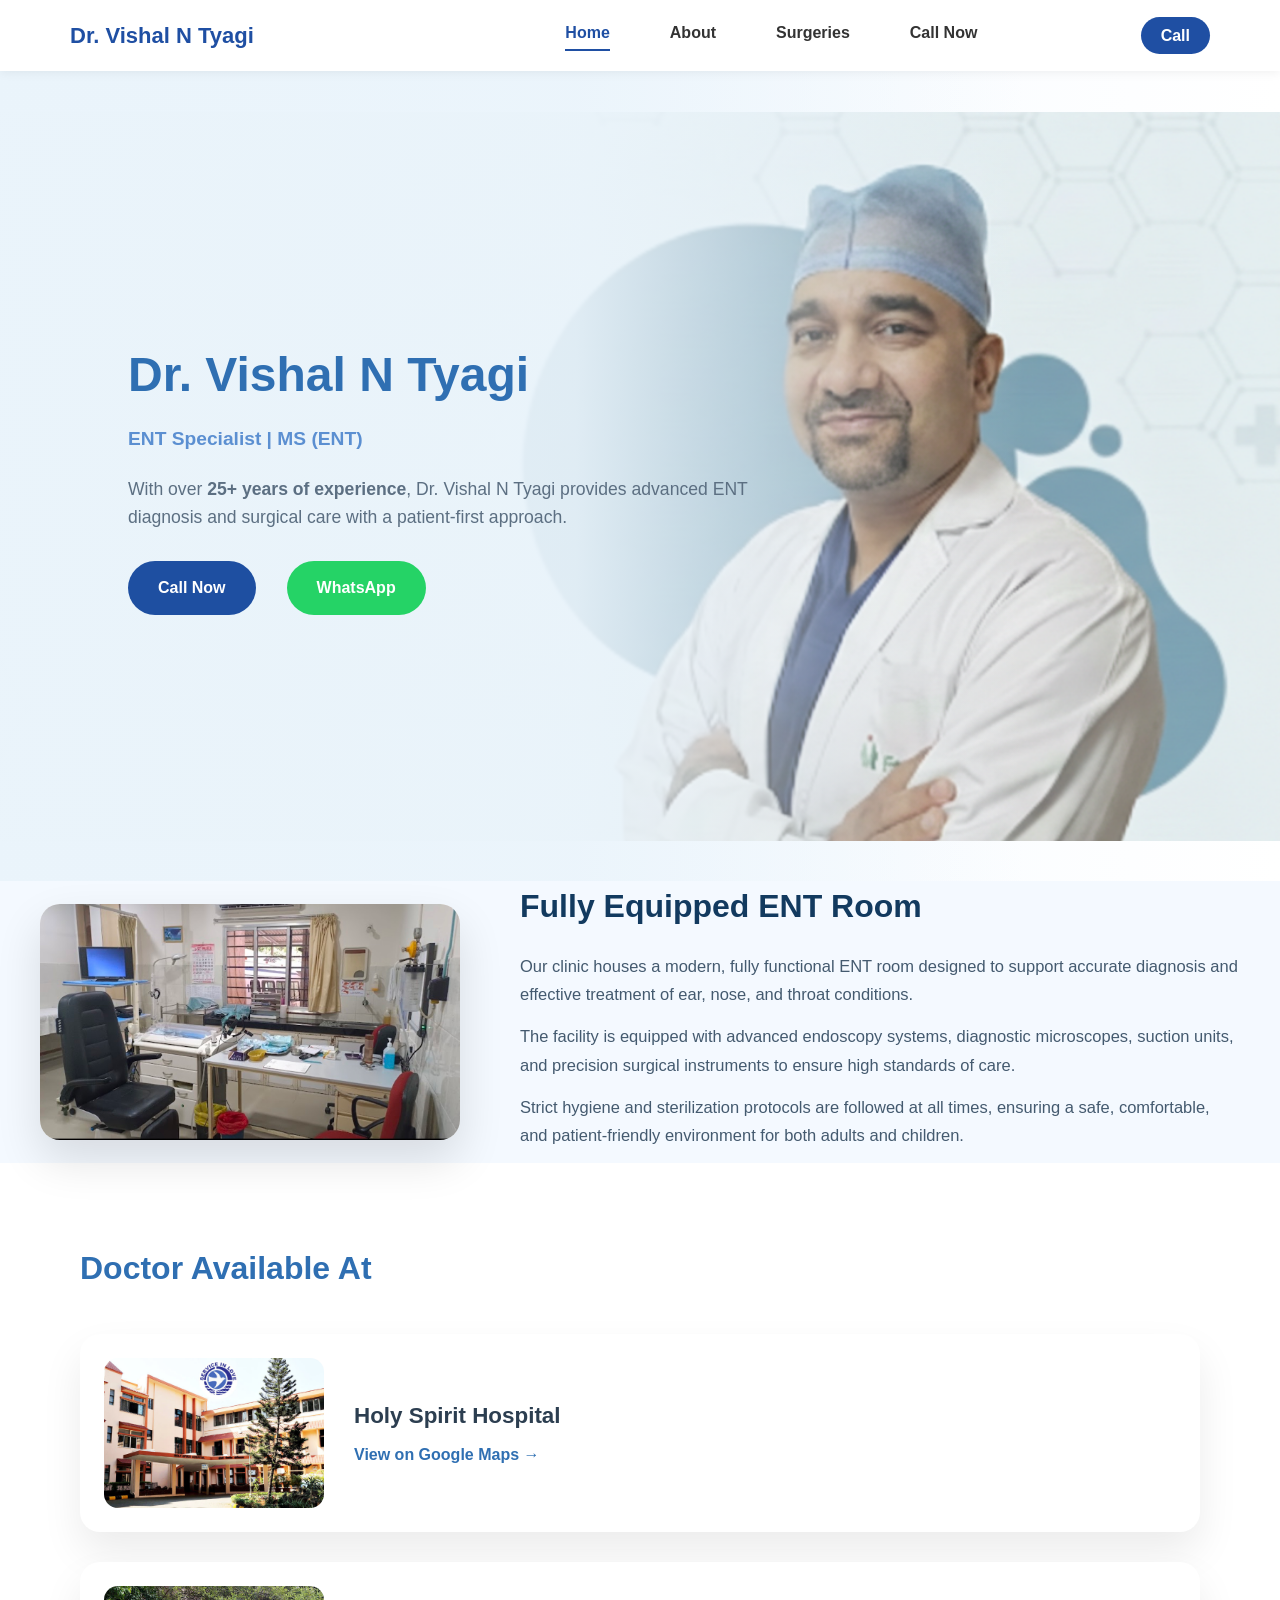
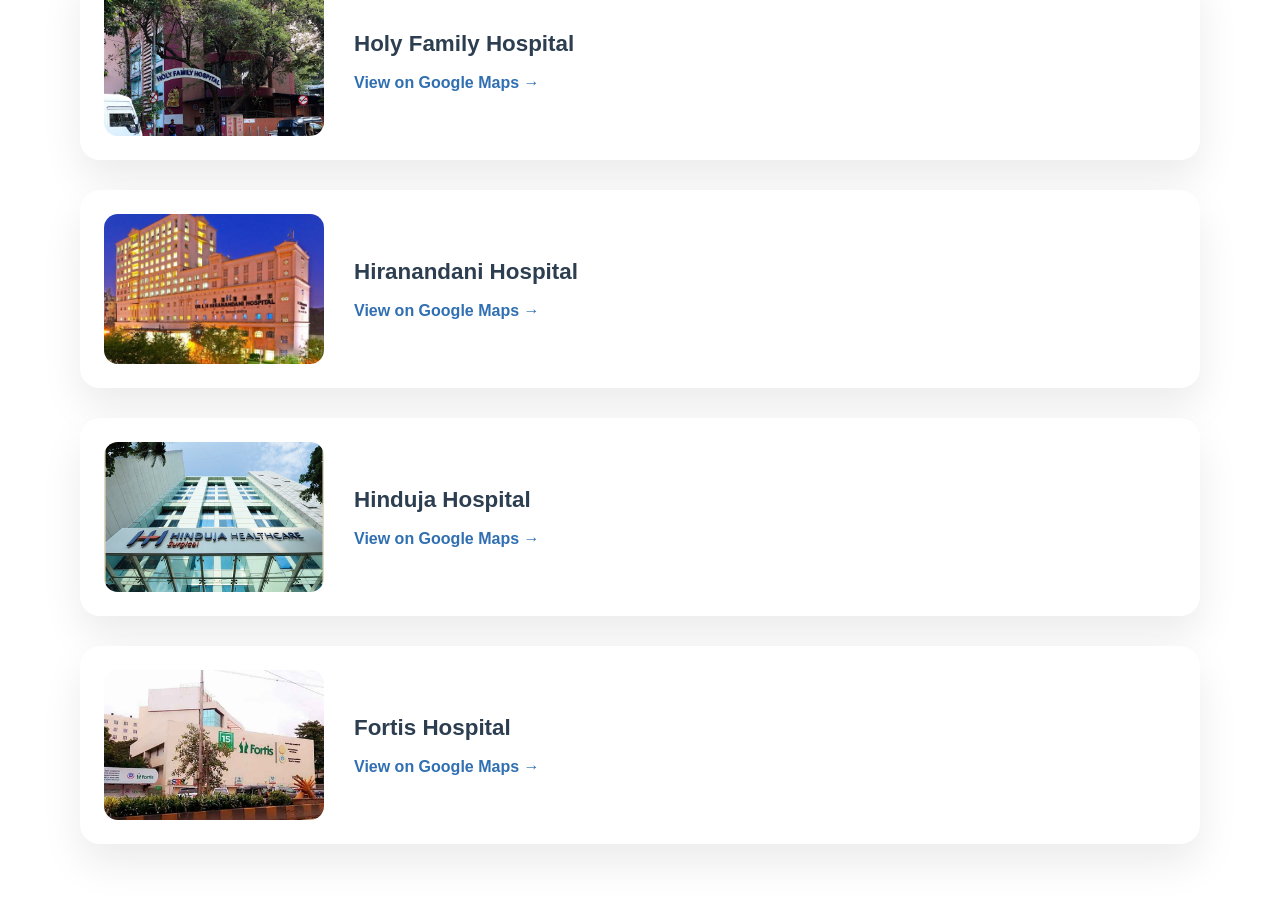
==== index.html @ 81ccf5f8 "Update index.html" ====
<!DOCTYPE html>
<html lang="en">
<head>
  <meta charset="UTF-8">
  <title>Dr. Vishal N Tyagi | ENT Specialist</title>
  <link rel="stylesheet" href="style.css">
</head>
<body>
<header class="main-header">
  <div class="header-container">
    <div class="logo">
      <a href="index.html">Dr. Vishal N Tyagi</a>
    </div>

    <div class="menu-toggle" id="mobile-menu">
      <span class="bar"></span>
      <span class="bar"></span>
      <span class="bar"></span>
    </div>

    <nav class="nav-links">
      <a href="index.html" class="active">Home</a>
      <a href="about.html">About</a>
      <a href="surgeries.html">Surgeries</a>
      <a href="tel:+91XXXXXXXXXX" class="nav-cta-mobile">Call Now</a>
    </nav>

    <div class="header-action">
      <a href="tel:+91XXXXXXXXXX" class="call-btn">Call</a>
    </div>
  </div>
</header>

<!-- HERO SECTION -->
<section class="hero">
  <div class="hero-content">
    <h1>Dr. Vishal N Tyagi</h1>
    <h3>ENT Specialist | MS (ENT)</h3>

    <p>
      With over <strong>25+ years of experience</strong>, Dr. Vishal N Tyagi
      provides advanced ENT diagnosis and surgical care with a
      patient-first approach.
    </p>

    <div class="hero-buttons">
     <a href="tel:+91XXXXXXXXXX" class="btn btn-call">Call Now</a>
      <a href="https://wa.me/91XXXXXXXXXX" target="_blank" class="btn btn-whatsapp">
    WhatsApp
    </a>
    </div>

  </div>
</section>

<!-- ENT ROOM SECTION -->
<section class="ent-room-section">
  <div class="ent-room-wrapper">

    <!-- ENT Room Image Card -->
    <div class="ent-room-card">
      <img src="ent-room.png" alt="Fully Equipped ENT Room">
    </div>

    <!-- ENT Room Text -->
    <div class="ent-room-text">
      <h2>Fully Equipped ENT Room</h2>

      <p>
        Our clinic houses a modern, fully functional ENT room designed to support
        accurate diagnosis and effective treatment of ear, nose, and throat conditions.
      </p>

      <p>
        The facility is equipped with advanced endoscopy systems, diagnostic microscopes,
        suction units, and precision surgical instruments to ensure high standards of care.
      </p>

      <p>
        Strict hygiene and sterilization protocols are followed at all times, ensuring a
        safe, comfortable, and patient-friendly environment for both adults and children.
      </p>
    </div>

  </div>
</section>


<!-- HOSPITAL AVAILABILITY -->
<section class="hospital-availability">
  <h2>Doctor Available At</h2>

  <div class="hospital-list">

    <div class="hospital-item">
      <img src="holy-spirit.jpg">
      <div class="hospital-info">
        <h3>Holy Spirit Hospital</h3>
        <a href="https://share.google/3BnDysarCEHOXPaNg" target="_blank">
          View on Google Maps →
        </a>
      </div>
    </div>

    <div class="hospital-item">
      <img src="holy-family.jpg">
      <div class="hospital-info">
        <h3>Holy Family Hospital</h3>
        <a href="https://share.google/TlrdT2Rrsx8s6FlQa" target="_blank">
          View on Google Maps →
        </a>
      </div>
    </div>

    <div class="hospital-item">
      <img src="hiranandani.jpg">
      <div class="hospital-info">
        <h3>Hiranandani Hospital</h3>
        <a href="https://share.google/WzdzlI8L7goKpYzMs" target="_blank">
          View on Google Maps →
        </a>
      </div>
    </div>

    <div class="hospital-item">
      <img src="hinduja.jpg">
      <div class="hospital-info">
        <h3>Hinduja Hospital</h3>
        <a href="https://share.google/BkisdpIWoskp3dHzn" target="_blank">
          View on Google Maps →
        </a>
      </div>
    </div>

    <div class="hospital-item">
      <img src="fortis.jpg">
      <div class="hospital-info">
        <h3>Fortis Hospital</h3>
        <a href="https://share.google/iGoOItB5g6EisHEmK" target="_blank">
          View on Google Maps →
        </a>
      </div>
    </div>

  </div>
</section>

<script src="script.js"></script>
</body>
</html>
---- style.css ----
/* ===============================
   ROOT COLOR PALETTE (MEDICAL)
================================ */
:root {
  --blue-primary: #2f6fb2;
  --blue-soft: #eaf4fb;
  --blue-light: #cfe9f7;
  --green-action: #25d366;
  --text-dark: #1f2f3a;
  --text-muted: #5c6f82;
  --card-bg: #ffffff;
  --shadow-soft: 0 20px 40px rgba(0, 0, 0, 0.08);
}

/* ===============================
   GLOBAL STYLES
================================ */
* {
  margin: 0;
  padding: 0;
  box-sizing: border-box;
  font-family: "Segoe UI", system-ui, -apple-system, BlinkMacSystemFont;
}

body {
  background: #f7fbff;
  color: var(--text-dark);
  line-height: 1.6;
}

/* ===============================
   HERO SECTION
================================ */
.hero {
  position: relative;
  min-height: 90vh;
  display: flex;
  align-items: center;
  padding: 80px;
  overflow: hidden;
}

/* LEFT-SIDE GRADIENT ONLY */
.hero::before {
  content: "";
  position: absolute;
  inset: 0;
  background: linear-gradient(
    to right,
    rgba(234, 244, 251, 0.98) 0%,
    rgba(234, 244, 251, 0.9) 45%,
    rgba(234, 244, 251, 0.4) 65%,
    rgba(234, 244, 251, 0) 80%
  );
  z-index: 1;
}

/* DOCTOR IMAGE – SHARP & CLEAR */
.hero::after {
  content: "";
  position: absolute;
  inset: 0;
  background: url("home-bg.png") no-repeat right center;
  background-size: auto 90%;
  z-index: 0;
}

/* HERO CONTENT */
.hero-content {
  position: relative;
  z-index: 2;
  max-width: 650px;
}

.hero-content h1 {
  font-size: 3rem;
  color: var(--blue-primary);
  margin-bottom: 10px;
}

.hero-content h3 {
  font-size: 1.2rem;
  font-weight: 600;
  color: #5b8fd1;
  margin-bottom: 20px;
}

.hero-content p {
  font-size: 1.1rem;
  color: var(--text-muted);
  margin-bottom: 30px;
}

/* HERO BUTTONS */
.hero-buttons {
  display: flex;
  gap: 16px;
}

.btn {
  padding: 14px 28px;
  border-radius: 30px;
  font-weight: 600;
  text-decoration: none;
  transition: all 0.3s ease;
}

.btn.call {
  background: var(--blue-primary);
  color: white;
}

.btn.call:hover {
  background: #245a94;
}

.btn.whatsapp {
  background: var(--green-action);
  color: white;
}

.btn.whatsapp:hover {
  background: #1ebc5c;
}

/* ===============================
   ENT ROOM SECTION
================================ */
.ent-room {
  background: #f5f9fc;
  padding: 80px;
}

.ent-room-wrapper {
  display: flex;
  align-items: center;
  gap: 60px;
  max-width: 1200px;
  margin: auto;
}

.ent-room img {
  width: 420px;
  height: 420px;
  object-fit: cover;
  border-radius: 20px;
  box-shadow: var(--shadow-soft);
}

.ent-room-content h2 {
  font-size: 2rem;
  color: var(--blue-primary);
  margin-bottom: 16px;
}

.ent-room-content p {
  font-size: 1.05rem;
  color: var(--text-muted);
}

/* ===============================
   HOSPITAL AVAILABILITY
================================ */
.hospital-availability {
  padding: 80px;
  background: #ffffff;
}

.hospital-availability h2 {
  font-size: 2rem;
  margin-bottom: 40px;
  color: var(--blue-primary);
}

/* HOSPITAL LIST */
.hospital-list {
  display: flex;
  flex-direction: column;
  gap: 30px;
}

/* HOSPITAL ITEM */
.hospital-item {
  display: flex;
  align-items: center;
  gap: 30px;
  background: var(--card-bg);
  padding: 24px;
  border-radius: 20px;
  box-shadow: var(--shadow-soft);
}

.hospital-item img {
  width: 220px;
  height: 150px;
  object-fit: cover;
  border-radius: 14px;
}

.hospital-info h3 {
  font-size: 1.4rem;
  margin-bottom: 8px;
}

.hospital-info p {
  color: var(--text-muted);
  margin-bottom: 10px;
}

.hospital-info a {
  color: var(--blue-primary);
  font-weight: 600;
  text-decoration: none;
}

.hospital-info a:hover {
  text-decoration: underline;
}

/* ===============================
   RESPONSIVE
================================ */
@media (max-width: 1024px) {
  .hero {
    padding: 60px;
  }

  .hero::after {
    background-size: auto 80%;
  }

  .ent-room-wrapper {
    flex-direction: column;
    text-align: center;
  }
}

@media (max-width: 768px) 
{
  .hero {
    min-height: auto;
    padding: 60px 30px;
  }

  .hero::after {
    opacity: 0.25;
    background-position: center;
  }

  .hero-content h1 {
    font-size: 2.2rem;
  }

  .hospital-item {
    flex-direction: column;
    text-align: center;
  }

  .hospital-item img {
    width: 100%;
    height: 200px;
  }
}
font-weight: 600;
/* ===============================
   ENT ROOM SECTION
================================ */
.ent-room-section {
  padding: 80px 8%;
  background: #f8fbff;
}

.ent-room-wrapper {
  display: flex;
  align-items: center;
  gap: 60px;
  max-width: 1200px;
  margin: auto;
}

/* Image Card */
.ent-room-card {
  background: #ffffff;
  border-radius: 20px;
  box-shadow: 0 20px 45px rgba(0, 0, 0, 0.12);
  overflow: hidden;
  width: 420px;
  flex-shrink: 0;
}

.ent-room-card img {
  width: 100%;
  height: auto;
  display: block;
}

/* Text */
.ent-room-text h2 {
  font-size: 32px;
  color: #123a5f;
  margin-bottom: 20px;
}

.ent-room-text p {
  font-size: 16.5px;
  line-height: 1.7;
  color: #445a6f;
  margin-bottom: 14px;
}

/* Mobile */
@media (max-width: 900px) {
  .ent-room-wrapper {
    flex-direction: column;
  }

  .ent-room-card {
    width: 100%;
    max-width: 480px;
  }
}



.btn-call {
  padding: 12px 26px;
  background: #2f6db5;
  color: #fff;
  text-decoration: none;
  border-radius: 30px;
  font-weight: 600;
  transition: background 0.3s ease;
}

.btn-call:hover {
  background: #245a96;
}

.btn-whatsapp {
  padding: 12px 28px;
  background: #25d366;
  color: #fff;
  text-decoration: none;
  border-radius: 30px;
  font-weight: 600;
  transition: background 0.3s ease;
}

.btn-whatsapp:hover {
  background: #1ebe5d;
}

/* Responsive */
@media (max-width: 900px) {
  .ent-room-container {
    flex-direction: column;
    text-align: center;
  }

  .ent-room-image img {
    max-width: 100%;
  }

  .ent-room-buttons {
    justify-content: center;
  }
}
.navbar {
  position: sticky;
  top: 0;
  z-index: 1000;
  background: #ffffff;
  box-shadow: 0 2px 10px rgba(0,0,0,0.05);
}

.nav-container {
  max-width: 1200px;
  margin: auto;
  padding: 14px 20px;
  display: flex;
  align-items: center;
  justify-content: space-between;
}

.logo {
  font-size: 20px;
  font-weight: 700;
  color: #1e4fa1;
}

.nav-links a {
  margin: 0 14px;
  text-decoration: none;
  color: #333;
  font-weight: 500;
}

.nav-links a.active,
.nav-links a:hover {
  color: #1e4fa1;
}

.nav-cta {
  background: #1e4fa1;
  color: #fff;
  padding: 10px 18px;
  border-radius: 30px;
  text-decoration: none;
  font-weight: 600;
}
.page-header {
  background: linear-gradient(135deg, #e8f1ff, #f6fbff);
  padding: 60px 20px;
  text-align: center;
}

.page-header h1 {
  color: #1e4fa1;
  font-size: 36px;
}

.about-section {
  display: flex;
  align-items: center;
  gap: 32px;          /* ⬅ reduce from 60px or more */
  padding: 80px 10%;
}
.about-image img {
  width: 360px;
  max-width: 100%;
  border-radius: 20px;
}



.about-grid {
  max-width: 1200px;
  margin: auto;
  display: grid;
  grid-template-columns: 1fr 1.2fr;
  gap: 40px;
  align-items: center;
}



.about-content h2 {
  color: #1e4fa1;
  margin-bottom: 15px;
}

.about-content ul {
  margin-top: 15px;
  padding-left: 20px;
}




* {
  margin: 0;
  padding: 0;
  box-sizing: border-box;
  font-family: "Segoe UI", sans-serif;
}

body {
  background: #f4f9ff;
  color: #2c3e50;
}

/* ===== NAVBAR ===== */
header {
  background: #ffffff;
  box-shadow: 0 2px 10px rgba(0,0,0,0.06);
  position: sticky;
  top: 0;
  z-index: 100;
}

.navbar {
  max-width: 1200px;
  margin: auto;
  padding: 15px 20px;
  display: flex;
  justify-content: space-between;
  align-items: center;
}

.navbar h2 {
  color: #1e4fa1;
}

.nav-links a {
  margin: 0 15px;
  text-decoration: none;
  color: #1e4fa1;
  font-weight: 600;
}

.nav-links a.active {
  border-bottom: 3px solid #1e4fa1;
}

.call-btn {
  background: #1e4fa1;
  color: white;
  padding: 10px 20px;
  border-radius: 30px;
  text-decoration: none;
  font-weight: 600;
}

/* ===== HERO ===== */
.hero {
  display: flex;
  align-items: center;
  justify-content: space-between;
  padding: 80px 10%;
  background: linear-gradient(to right, #eef6ff, #ffffff);
}

.hero-text {
  max-width: 600px;
}

.hero-text h1 {
  font-size: 48px;
  color: #1e4fa1;
}

.hero-text h3 {
  margin: 15px 0;
  color: #5d8bd8;
}

.hero-text p {
  margin: 20px 0;
  line-height: 1.7;
}

.hero-buttons a {
  display: inline-block;
  margin-right: 15px;
  padding: 14px 30px;
  border-radius: 30px;
  text-decoration: none;
  font-weight: 600;
}

.btn-call {
  background: #1e4fa1;
  color: white;
}

.btn-whatsapp {
  background: #25d366;
  color: white;
}

.hero-image img {
  max-width: 420px;
}

/* ===== SECTIONS ===== */
.section {
  max-width: 1200px;
  margin: auto;
  padding: 80px 20px;
}

.section h2 {
  font-size: 36px;
  margin-bottom: 25px;
  color: #1e4fa1;
}

.section h3 {
  margin-top: 25px;
  color: #355fa8;
}

.section p {
  max-width: 900px;
  line-height: 1.8;
  margin-top: 10px;
}
.navbar {
  display: flex;
  align-items: center;
  justify-content: space-between;
  padding: 16px 40px;
  background: #ffffff;
  box-shadow: 0 2px 10px rgba(0,0,0,0.05);
  position: sticky;
  top: 0;
  z-index: 100;
}

/* Left */
.nav-left {
  font-size: 20px;
  font-weight: 700;
  color: #1f4fa3;
}

/* Center */
.nav-center {
  display: flex;
  gap: 30px;
}

.nav-center a {
  text-decoration: none;
  font-size: 16px;
  color: #333;
  font-weight: 500;
}

.nav-center a:hover,
.nav-center a.active {
  color: #1f4fa3;
  border-bottom: 2px solid #1f4fa3;
  padding-bottom: 4px;
}

/* Right */
.call-btn {
  background: #1f4fa3;
  color: #fff;
  padding: 10px 22px;
  border-radius: 25px;
  text-decoration: none;
  font-weight: 600;
}

.call-btn:hover {
  background: #163c7a;
}
.main-header {
  background: #ffffff;
  box-shadow: 0 2px 10px rgba(0,0,0,0.06);
  position: sticky;
  top: 0;
  z-index: 1000;
}

.header-container {
  max-width: 1200px;
  margin: auto;
  padding: 18px 30px;
  display: flex;
  align-items: center;
  justify-content: space-between;
}

.logo a {
  font-size: 22px;
  font-weight: 700;
  color: #1f4fa3;
  text-decoration: none;
}

.nav-links {
  display: flex;
  gap: 30px;
}

.nav-links a {
  text-decoration: none;
  font-size: 16px;
  color: #333;
  padding-bottom: 4px;
}

.nav-links a.active {
  color: #1f4fa3;
  border-bottom: 2px solid #1f4fa3;
  font-weight: 600;
}

.header-action .call-btn {
  background: #1f4fa3;
  color: #fff;
  padding: 10px 20px;
  border-radius: 25px;
  text-decoration: none;
  font-weight: 600;
}
.page-hero {
  background: #eef5ff;
  padding: 60px 20px;
  text-align: center;
}

.page-hero h1 {
  color: #1f4fa3;
  font-size: 36px;
}

.surgery-section {
  padding: 60px 40px;
  max-width: 1200px;
  margin: auto;
}

.light-bg {
  background: #f7fbff;
}

.surgery-section h2 {
  color: #1f4fa3;
  margin-bottom: 30px;
}

.surgery-grid {
  display: grid;
  grid-template-columns: repeat(auto-fit, minmax(260px, 1fr));
  gap: 25px;
}

.surgery-card {
  background: #fff;
  border-radius: 14px;
  box-shadow: 0 10px 30px rgba(0,0,0,0.08);
  padding: 20px;
  text-align: center;
}

.surgery-card img {
  width: 100%;
  height: 180px;
  object-fit: cover;
  border-radius: 10px;
  margin-bottom: 15px;
}

.care-section {
  background: #eef5ff;
  padding: 60px 40px;
}

.care-grid {
  max-width: 900px;
  margin: auto;
  display: grid;
  grid-template-columns: repeat(auto-fit, minmax(280px, 1fr));
  gap: 30px;
}

.care-box {
  background: #fff;
  padding: 30px;
  border-radius: 14px;
  box-shadow: 0 8px 20px rgba(0,0,0,0.08);
}

.care-box h3 {
  color: #1f4fa3;
  margin-bottom: 15px;
}
.about-deep,
.about-block {
  max-width: 1200px;
  margin: auto;
  padding: 70px 10%;
}

.about-block h3 {
  color: #1f4fa3;
  margin-bottom: 20px;
}

.about-lead {
  font-size: 18px;
  color: #5c6f82;
  margin-bottom: 20px;
}

.two-column {
  display: grid;
  grid-template-columns: repeat(auto-fit, minmax(280px, 1fr));
  gap: 40px;
}

.expertise-grid {
  display: grid;
  grid-template-columns: repeat(auto-fit, minmax(260px, 1fr));
  gap: 30px;
}

.expertise-card {
  background: #fff;
  padding: 25px;
  border-radius: 16px;
  box-shadow: 0 10px 25px rgba(0,0,0,0.08);
}

.light-bg {
  background: #f7fbff;
}
/* ===== ABOUT PAGE HERO ===== */
.about-page-hero {
  padding: 100px 12%;
  background: linear-gradient(135deg, #eaf4fb, #f7fbff);
  text-align: center;
}

.about-page-hero h1 {
  font-size: 48px;
  color: #1f4fa3;
  margin-bottom: 15px;
}

.about-page-hero p {
  font-size: 20px;
  color: #5c6f82;
  max-width: 900px;
  margin: auto;
}

/* ===== ZIGZAG LAYOUT ===== */
.zigzag-section {
  display: flex;
  align-items: center;
  gap: 70px;
  padding: 100px 10%;
  background: #ffffff;
}

.zigzag-section.reverse {
  flex-direction: row-reverse;
  background: #f7fbff;
}

.zigzag-text {
  flex: 1;
}

.zigzag-text h2 {
  font-size: 34px;
  color: #1f4fa3;
  margin-bottom: 20px;
}

.zigzag-text p {
  font-size: 17px;
  line-height: 1.8;
  color: #445a6f;
  margin-bottom: 16px;
}

.zigzag-text ul {
  margin: 15px 0 15px 20px;
}

.zigzag-text li {
  margin-bottom: 8px;
  color: #2c3e50;
}

.zigzag-image {
  flex: 1;
}

.zigzag-image img {
  width: 100%;
  max-width: 480px;
  border-radius: 22px;
  box-shadow: 0 25px 50px rgba(0,0,0,0.15);
}

/* ===== RESPONSIVE ===== */
@media (max-width: 900px) {
  .zigzag-section,
  .zigzag-section.reverse {
    flex-direction: column;
    text-align: center;
  }

  .zigzag-text ul {
    text-align: left;
  }
}
/* ===== EXPANDABLE SURGERY CARDS ===== */

.expandable {
  position: relative;
}

.toggle-btn {
  margin-top: 10px;
  background: transparent;
  border: none;
  color: #1f4fa3;
  font-weight: 600;
  cursor: pointer;
}

.expand-content {
  display: none;
  margin-top: 20px;
  text-align: left;
  font-size: 15px;
  line-height: 1.7;
}

.expand-content h4 {
  color: #1f4fa3;
  margin-top: 18px;
}

.expand-content ul {
  padding-left: 18px;
  margin-top: 8px;
}

.expand-content ul li {
  margin-bottom: 6px;
}

.recovery {
  margin-top: 12px;
  font-weight: 600;
  color: #2c3e50;
}

/* Active state */
.expandable.active .expand-content {
  display: block;
}
.surgery-details {
  display: none;
  margin-top: 15px;
  text-align: left;
}

.surgery-card.active .surgery-details {
  display: block;
}

.toggle-btn {
  color: #1f4fa3;
  font-weight: 600;
  cursor: pointer;
}
.surgery-grid {
  align-items: start;
}
/* ===============================
   PRE & POST OP CARE – PREMIUM UI
================================ */

.care-master-section {
  padding: 90px 8%;
  background: linear-gradient(180deg, #f4f9ff, #ffffff);
}

/* HERO */
.care-hero {
  max-width: 900px;
  margin-bottom: 60px;
}

.care-hero h2 {
  font-size: 38px;
  color: #1f4fa3;
  margin-bottom: 14px;
}

.care-hero p {
  font-size: 17px;
  color: #556b85;
  line-height: 1.8;
}

/* BLOCK */
.care-block {
  margin-bottom: 80px;
}

.care-block h3 {
  font-size: 30px;
  color: #123a5f;
  margin-bottom: 35px;
  position: relative;
}

.care-block h3::after {
  content: "";
  width: 80px;
  height: 4px;
  background: #1f4fa3;
  display: block;
  margin-top: 10px;
  border-radius: 10px;
}

/* GRID */
.care-grid {
  display: grid;
  grid-template-columns: repeat(auto-fit, minmax(260px, 1fr));
  gap: 30px;
}

/* CARD */
.care-card {
  background: #ffffff;
  border-radius: 18px;
  padding: 28px 26px;
  box-shadow: 0 18px 40px rgba(0,0,0,0.08);
  transition: transform 0.3s ease, box-shadow 0.3s ease;
}

.care-card:hover {
  transform: translateY(-6px);
  box-shadow: 0 28px 55px rgba(0,0,0,0.12);
}

.care-card h4 {
  font-size: 20px;
  color: #1f4fa3;
  margin-bottom: 14px;
}

.care-card ul {
  padding-left: 18px;
}

.care-card li {
  font-size: 15.5px;
  color: #4b5f75;
  margin-bottom: 8px;
  line-height: 1.6;
}

/* HIGHLIGHT CARD */
.care-card.highlight {
  background: linear-gradient(135deg, #1f4fa3, #3f74d8);
  color: #ffffff;
}

.care-card.highlight h4,
.care-card.highlight li {
  color: #ffffff;
}

/* LIGHT BG SECTION */
.care-block.light-bg {
  background: #f0f6ff;
  padding: 60px;
  border-radius: 30px;
}

/* ALERT */
.care-alert {
  background: #fff3f3;
  border-left: 6px solid #d93025;
  padding: 35px 40px;
  border-radius: 20px;
}

.care-alert h3 {
  color: #d93025;
  margin-bottom: 15px;
}

.care-alert ul {
  padding-left: 20px;
}

.care-alert li {
  color: #5f2a2a;
  font-size: 16px;
  margin-bottom: 8px;
}

/* RESPONSIVE */
@media (max-width: 768px) {
  .care-hero h2 {
    font-size: 30px;
  }

  .care-block h3 {
    font-size: 24px;
  }

  .care-block.light-bg {
    padding: 40px 20px;
  }
}
/* FORCE HIGHLIGHT CARD TO WHITE */
.care-card.highlight {
  background: #ffffff !important;
  color: #4b5f75 !important;
}

.care-card.highlight h4,
.care-card.highlight li {
  color: #1f4fa3 !important;
}
/* ===============================
   SURGERY CARD – UNIFORM SIZE
================================ */

.surgery-grid {
  display: grid;
  grid-template-columns: repeat(auto-fit, minmax(260px, 1fr));
  gap: 28px;
  align-items: stretch; /* KEY */
}

.surgery-card {
  background: #ffffff;
  border-radius: 18px;
  box-shadow: 0 12px 30px rgba(0, 0, 0, 0.08);
  padding: 26px 22px;
  display: flex;                /* KEY */
  flex-direction: column;       /* KEY */
  justify-content: space-between; /* KEY */
  height: 100%;                 /* KEY */
  transition: transform 0.25s ease, box-shadow 0.25s ease;
}

.surgery-card:hover {
  transform: translateY(-6px);
  box-shadow: 0 20px 40px rgba(0, 0, 0, 0.12);
}

/* Image/Icon at top */
.surgery-card img {
  width: 100%;
  height: 160px;        /* FIXED HEIGHT */
  object-fit: cover;
  border-radius: 12px;
  margin-bottom: 16px;
}

/* Headings */
.surgery-card h3 {
  font-size: 18px;
  color: #1f4fa3;
  margin-bottom: 10px;
  min-height: 48px;     /* NORMALISE HEADING HEIGHT */
}

/* Description */
.surgery-card p {
  font-size: 15px;
  color: #5a6b80;
  line-height: 1.6;
  margin-bottom: 16px;
}

/* View Details Button */
.surgery-card .toggle-btn {
  margin-top: auto;    /* PUSH TO BOTTOM */
  text-align: center;
  color: #1f4fa3;
  font-weight: 600;
  text-decoration: none;
  cursor: pointer;
}

.surgery-card .toggle-btn:hover {
  text-decoration: underline;
}
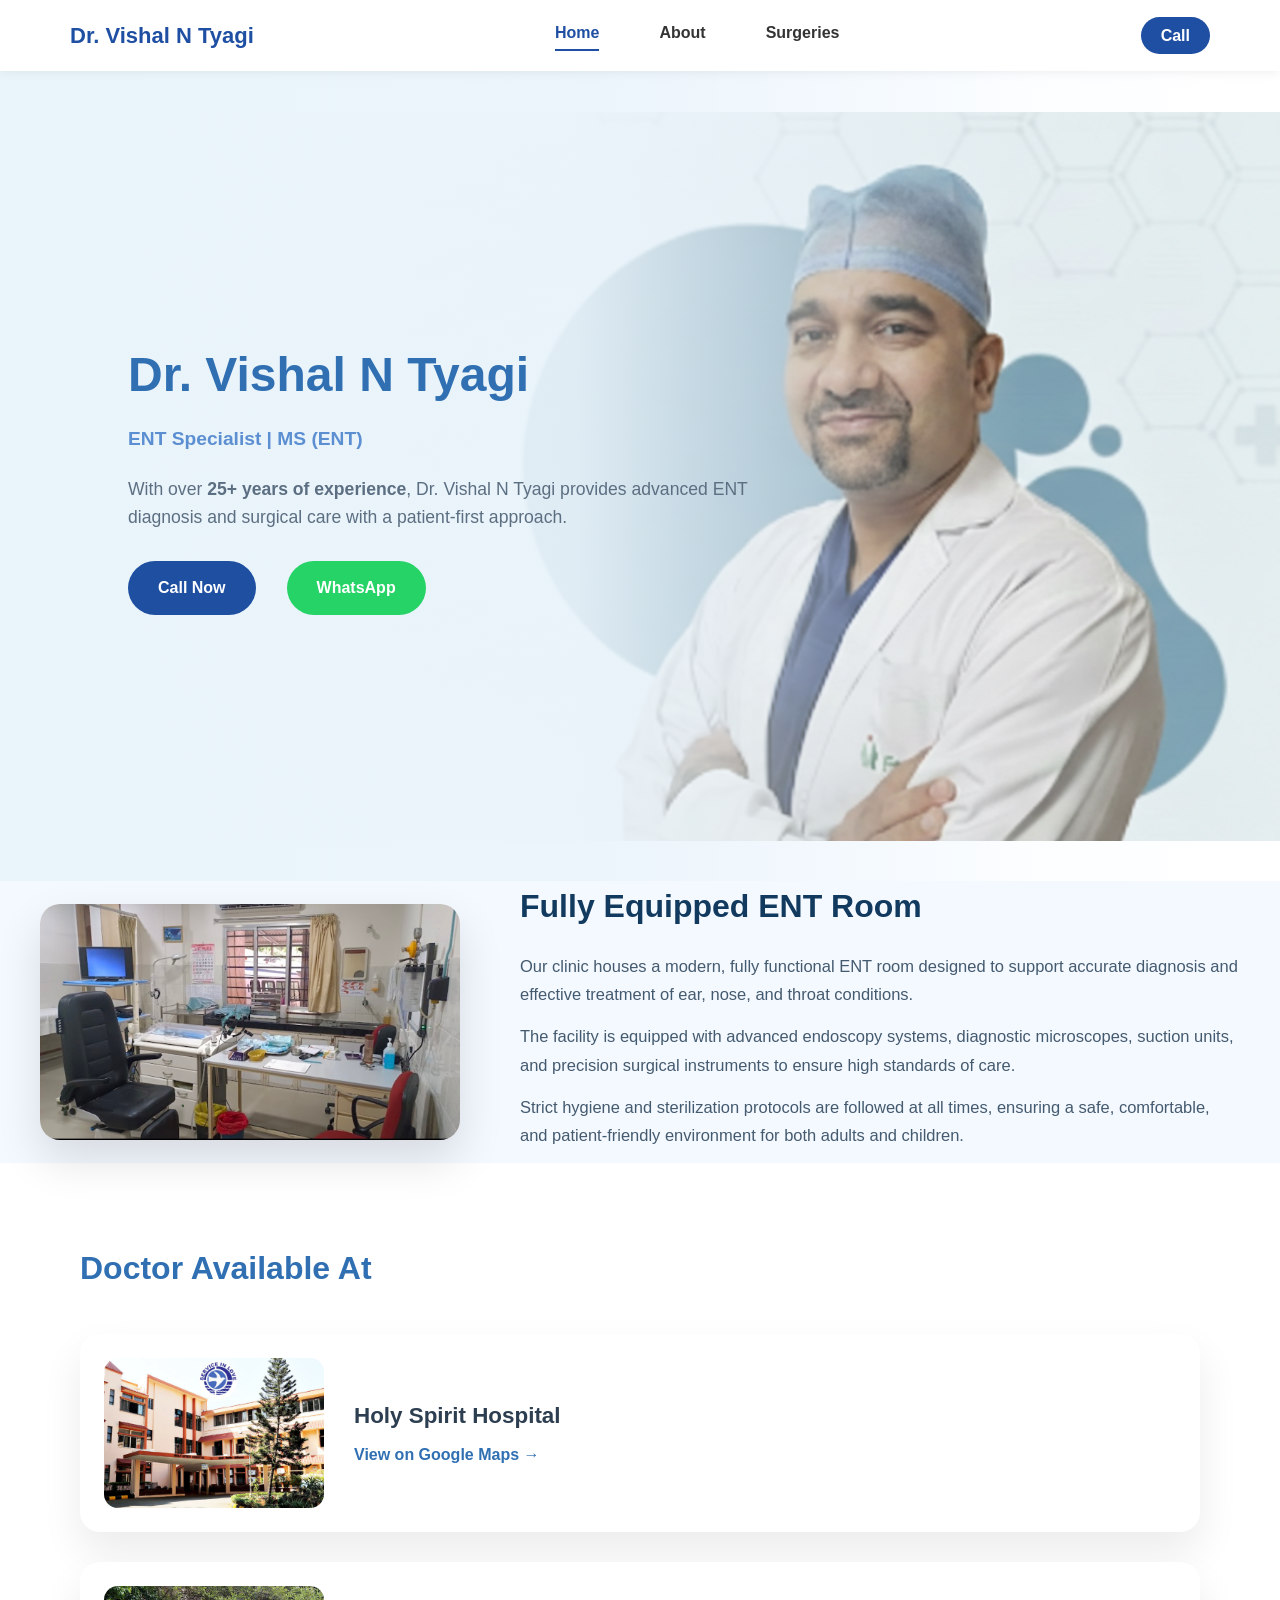
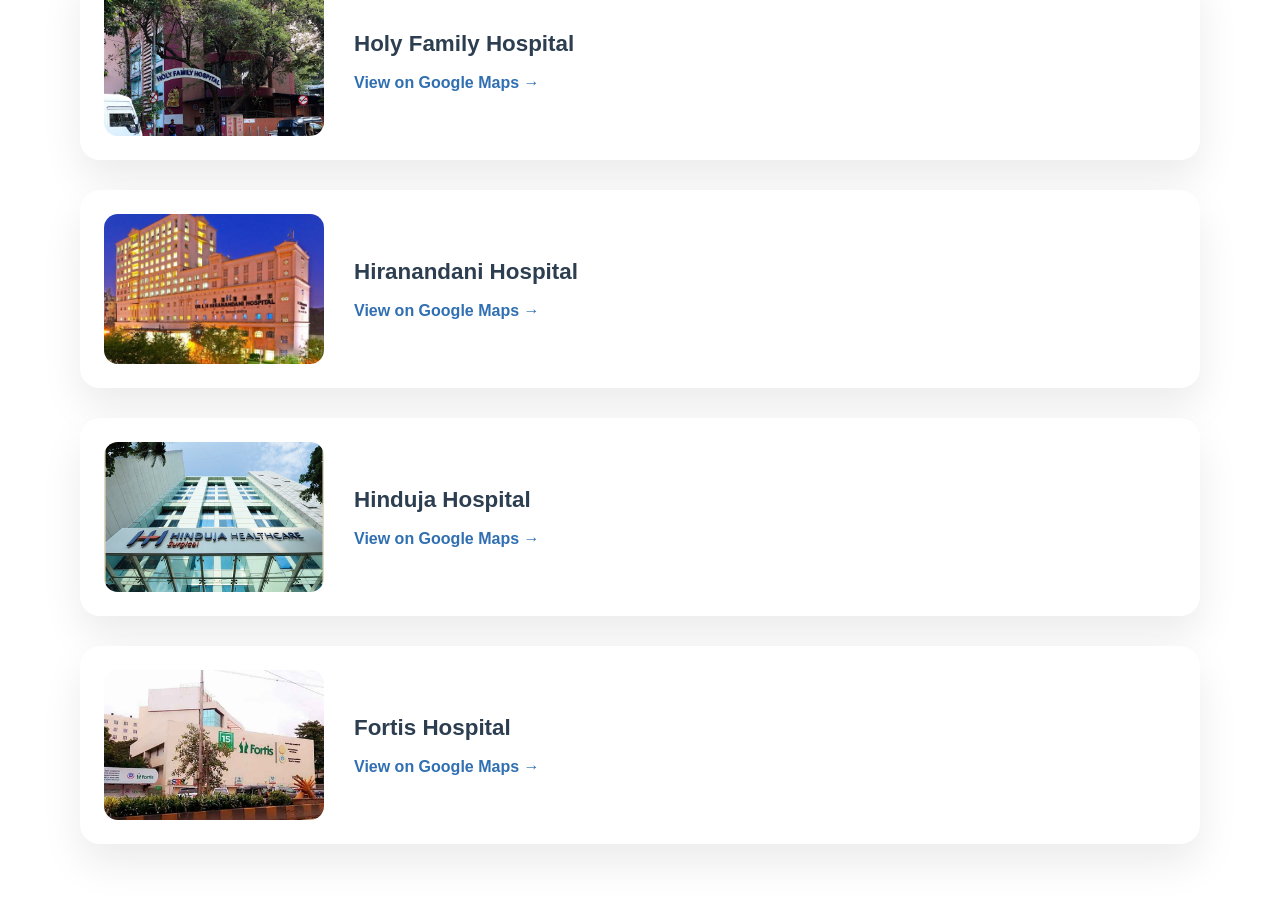
==== commit 5d1fa8e2: "Refactor index.html for improved structure and responsiveness" ====
--- a/index.html
+++ b/index.html
@@ -2,31 +2,28 @@
 <html lang="en">
 <head>
   <meta charset="UTF-8">
+  <meta name="viewport" content="width=device-width, initial-scale=1.0">
   <title>Dr. Vishal N Tyagi | ENT Specialist</title>
   <link rel="stylesheet" href="style.css">
 </head>
 <body>
 <header class="main-header">
   <div class="header-container">
+    <!-- Left: Doctor Name -->
     <div class="logo">
       <a href="index.html">Dr. Vishal N Tyagi</a>
     </div>
 
-    <div class="menu-toggle" id="mobile-menu">
-      <span class="bar"></span>
-      <span class="bar"></span>
-      <span class="bar"></span>
-    </div>
-
+    <!-- Center: Navigation -->
     <nav class="nav-links">
       <a href="index.html" class="active">Home</a>
       <a href="about.html">About</a>
       <a href="surgeries.html">Surgeries</a>
-      <a href="tel:+91XXXXXXXXXX" class="nav-cta-mobile">Call Now</a>
     </nav>
 
+    <!-- Right: Call Button -->
     <div class="header-action">
-      <a href="tel:+91XXXXXXXXXX" class="call-btn">Call</a>
+      <a href="+919004030558" class="call-btn">Call</a>
     </div>
   </div>
 </header>
--- a/style.css
+++ b/style.css
@@ -1165,4 +1165,79 @@
 .surgery-card .toggle-btn:hover {
   text-decoration: underline;
 }
-
+/* ===============================
+   MOBILE NAVIGATION LOGIC
+================================ */
+.menu-toggle {
+  display: none; /* Hidden on desktop */
+  flex-direction: column;
+  cursor: pointer;
+  gap: 5px;
+}
+
+.bar {
+  width: 25px;
+  height: 3px;
+  background-color: #1f4fa3;
+  transition: 0.3s;
+}
+
+/* ===============================
+   THE MOBILE FIX (MEDIA QUERY)
+================================ */
+@media (max-width: 768px) {
+  /* Header & Nav */
+  .menu-toggle { display: flex; }
+  .header-action { display: none; } /* Hide the lone button */
+
+  .nav-links {
+    position: absolute;
+    top: 70px; /* Adjust based on header height */
+    left: -100%;
+    flex-direction: column;
+    background: #fff;
+    width: 100%;
+    text-align: center;
+    transition: 0.3s;
+    box-shadow: 0 10px 10px rgba(0,0,0,0.05);
+    padding: 20px 0;
+    gap: 20px;
+  }
+
+  .nav-links.active { left: 0; }
+  .nav-cta-mobile { display: inline-block; color: #1f4fa3; font-weight: 700; }
+
+  /* Hero Section Fix */
+  .hero {
+    padding: 60px 20px !important;
+    text-align: center;
+    min-height: auto;
+  }
+  .hero::after { opacity: 0.15; background-size: contain; } /* Fades doctor image into background */
+  
+  .hero-content h1 { font-size: 2.2rem; }
+  .hero-buttons {
+    flex-direction: column;
+    width: 100%;
+  }
+
+  /* Image & Card Fixes (No more overflow!) */
+  .ent-room-wrapper, .hospital-item {
+    flex-direction: column !important;
+    text-align: center;
+    gap: 20px;
+  }
+
+  .ent-room-card, .ent-room img, .hospital-item img {
+    width: 100% !important;
+    max-width: 100% !important;
+    height: auto !important;
+  }
+
+  /* Spacing Fixes */
+  .ent-room-section, .hospital-availability {
+    padding: 40px 20px !important;
+  }
+  
+  .hospital-info h3 { font-size: 1.2rem; }
+}
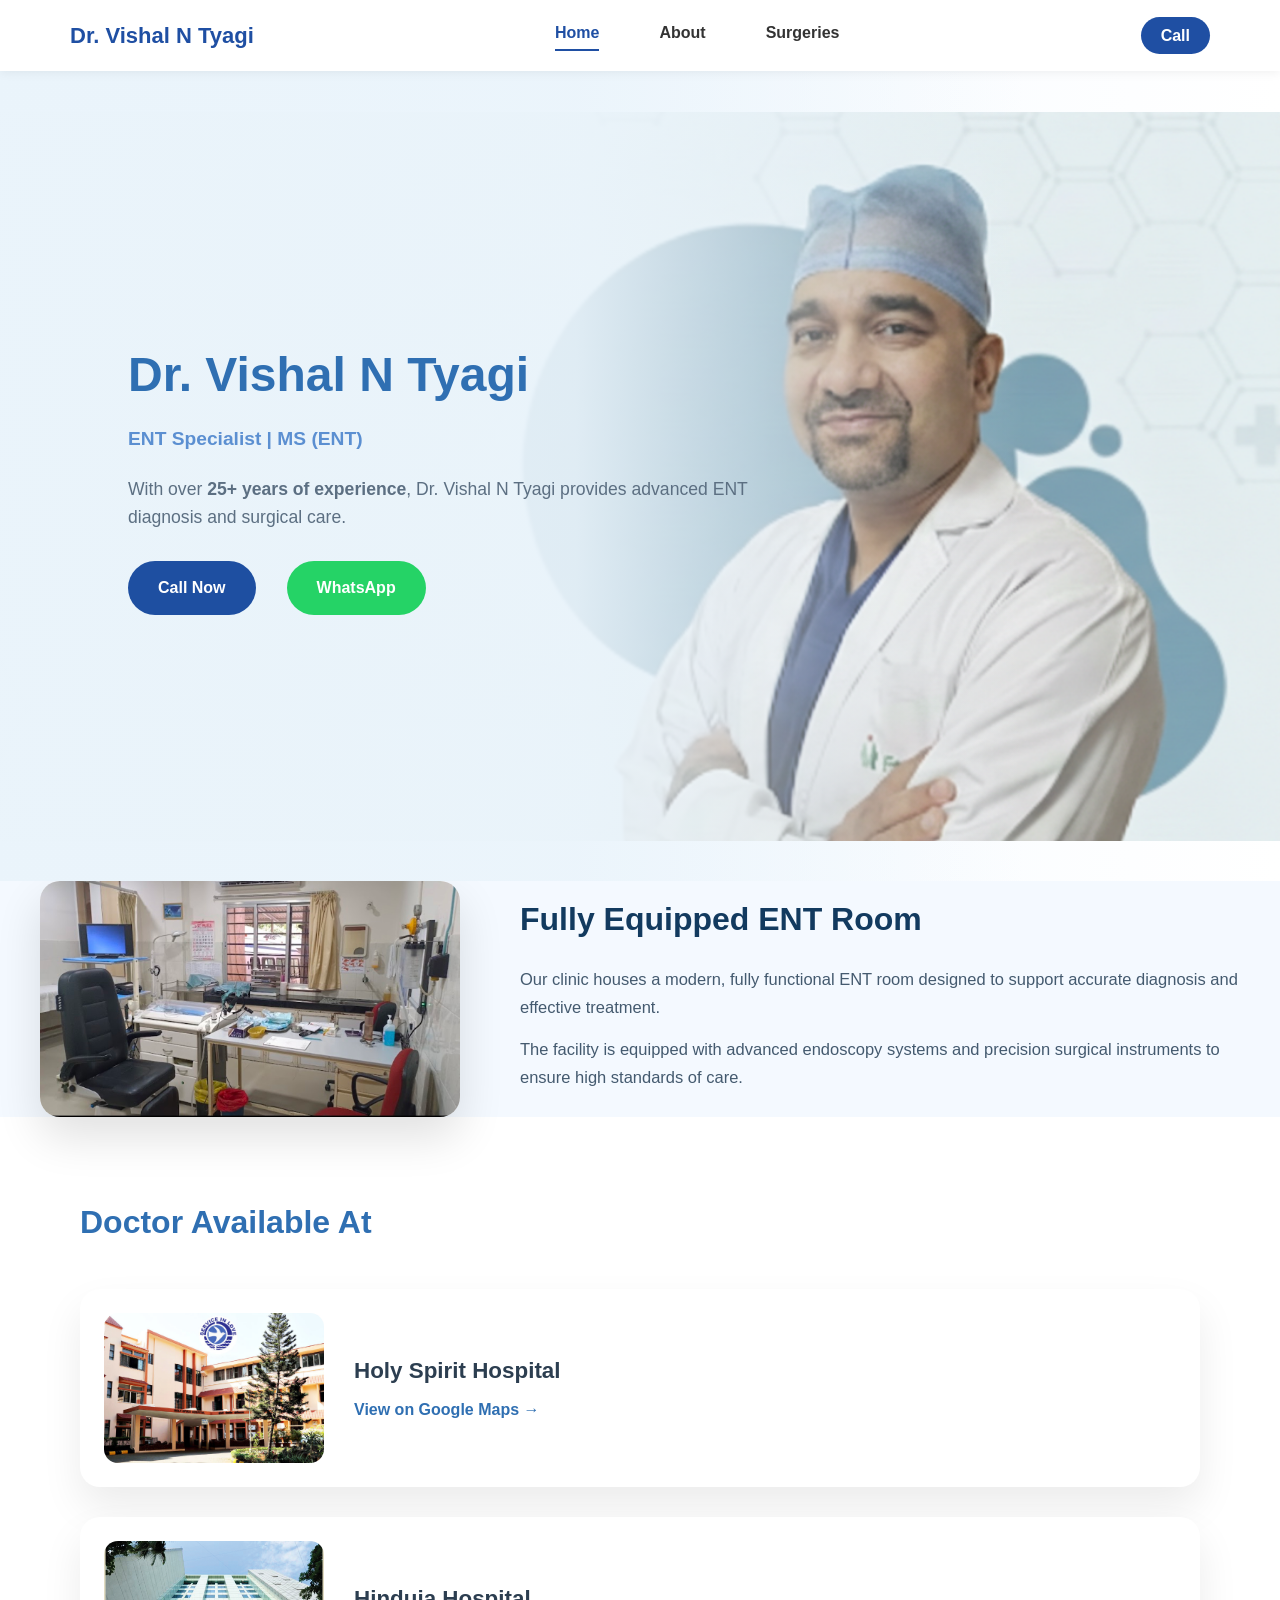
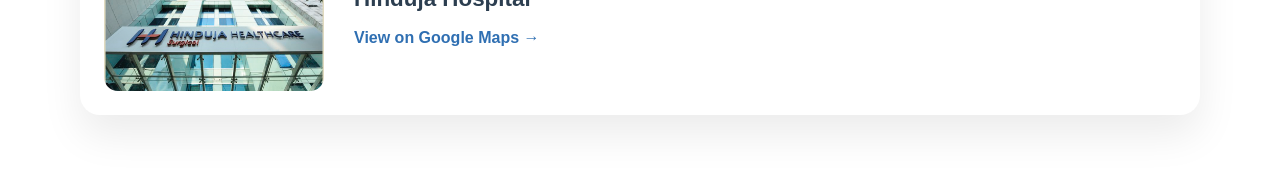
==== commit 1e878548: "Refactor index.html for better structure and responsiveness Updated the HTML structure, added viewpo" ====
--- a/index.html
+++ b/index.html
@@ -7,138 +7,72 @@
   <link rel="stylesheet" href="style.css">
 </head>
 <body>
+
 <header class="main-header">
   <div class="header-container">
-    <!-- Left: Doctor Name -->
     <div class="logo">
       <a href="index.html">Dr. Vishal N Tyagi</a>
     </div>
 
-    <!-- Center: Navigation -->
     <nav class="nav-links">
       <a href="index.html" class="active">Home</a>
       <a href="about.html">About</a>
       <a href="surgeries.html">Surgeries</a>
     </nav>
 
-    <!-- Right: Call Button -->
     <div class="header-action">
-      <a href="+919004030558" class="call-btn">Call</a>
+      <a href="tel:+919004030558" class="call-btn">Call</a>
     </div>
   </div>
 </header>
 
-<!-- HERO SECTION -->
 <section class="hero">
   <div class="hero-content">
     <h1>Dr. Vishal N Tyagi</h1>
     <h3>ENT Specialist | MS (ENT)</h3>
-
     <p>
       With over <strong>25+ years of experience</strong>, Dr. Vishal N Tyagi
-      provides advanced ENT diagnosis and surgical care with a
-      patient-first approach.
+      provides advanced ENT diagnosis and surgical care.
     </p>
-
     <div class="hero-buttons">
-     <a href="tel:+91XXXXXXXXXX" class="btn btn-call">Call Now</a>
-      <a href="https://wa.me/91XXXXXXXXXX" target="_blank" class="btn btn-whatsapp">
-    WhatsApp
-    </a>
+      <a href="tel:+919004030558" class="btn btn-call">Call Now</a>
+      <a href="https://wa.me/919004030558" target="_blank" class="btn btn-whatsapp">WhatsApp</a>
     </div>
-
   </div>
 </section>
 
-<!-- ENT ROOM SECTION -->
 <section class="ent-room-section">
   <div class="ent-room-wrapper">
-
-    <!-- ENT Room Image Card -->
     <div class="ent-room-card">
       <img src="ent-room.png" alt="Fully Equipped ENT Room">
     </div>
-
-    <!-- ENT Room Text -->
     <div class="ent-room-text">
       <h2>Fully Equipped ENT Room</h2>
-
-      <p>
-        Our clinic houses a modern, fully functional ENT room designed to support
-        accurate diagnosis and effective treatment of ear, nose, and throat conditions.
-      </p>
-
-      <p>
-        The facility is equipped with advanced endoscopy systems, diagnostic microscopes,
-        suction units, and precision surgical instruments to ensure high standards of care.
-      </p>
-
-      <p>
-        Strict hygiene and sterilization protocols are followed at all times, ensuring a
-        safe, comfortable, and patient-friendly environment for both adults and children.
-      </p>
+      <p>Our clinic houses a modern, fully functional ENT room designed to support accurate diagnosis and effective treatment.</p>
+      <p>The facility is equipped with advanced endoscopy systems and precision surgical instruments to ensure high standards of care.</p>
     </div>
-
   </div>
 </section>
 
-
-<!-- HOSPITAL AVAILABILITY -->
 <section class="hospital-availability">
-  <h2>Doctor Available At</h2>
-
-  <div class="hospital-list">
-
-    <div class="hospital-item">
-      <img src="holy-spirit.jpg">
-      <div class="hospital-info">
-        <h3>Holy Spirit Hospital</h3>
-        <a href="https://share.google/3BnDysarCEHOXPaNg" target="_blank">
-          View on Google Maps →
-        </a>
+  <div class="container">
+    <h2>Doctor Available At</h2>
+    <div class="hospital-list">
+      <div class="hospital-item">
+        <img src="holy-spirit.jpg" alt="Holy Spirit">
+        <div class="hospital-info">
+          <h3>Holy Spirit Hospital</h3>
+          <a href="https://share.google/3BnDysarCEHOXPaNg" target="_blank">View on Google Maps →</a>
+        </div>
+      </div>
+      <div class="hospital-item">
+        <img src="hinduja.jpg" alt="Hinduja">
+        <div class="hospital-info">
+          <h3>Hinduja Hospital</h3>
+          <a href="https://share.google/BkisdpIWoskp3dHzn" target="_blank">View on Google Maps →</a>
+        </div>
       </div>
     </div>
-
-    <div class="hospital-item">
-      <img src="holy-family.jpg">
-      <div class="hospital-info">
-        <h3>Holy Family Hospital</h3>
-        <a href="https://share.google/TlrdT2Rrsx8s6FlQa" target="_blank">
-          View on Google Maps →
-        </a>
-      </div>
-    </div>
-
-    <div class="hospital-item">
-      <img src="hiranandani.jpg">
-      <div class="hospital-info">
-        <h3>Hiranandani Hospital</h3>
-        <a href="https://share.google/WzdzlI8L7goKpYzMs" target="_blank">
-          View on Google Maps →
-        </a>
-      </div>
-    </div>
-
-    <div class="hospital-item">
-      <img src="hinduja.jpg">
-      <div class="hospital-info">
-        <h3>Hinduja Hospital</h3>
-        <a href="https://share.google/BkisdpIWoskp3dHzn" target="_blank">
-          View on Google Maps →
-        </a>
-      </div>
-    </div>
-
-    <div class="hospital-item">
-      <img src="fortis.jpg">
-      <div class="hospital-info">
-        <h3>Fortis Hospital</h3>
-        <a href="https://share.google/iGoOItB5g6EisHEmK" target="_blank">
-          View on Google Maps →
-        </a>
-      </div>
-    </div>
-
   </div>
 </section>
 
--- a/style.css
+++ b/style.css
@@ -1165,79 +1165,3 @@
 .surgery-card .toggle-btn:hover {
   text-decoration: underline;
 }
-/* ===============================
-   MOBILE NAVIGATION LOGIC
-================================ */
-.menu-toggle {
-  display: none; /* Hidden on desktop */
-  flex-direction: column;
-  cursor: pointer;
-  gap: 5px;
-}
-
-.bar {
-  width: 25px;
-  height: 3px;
-  background-color: #1f4fa3;
-  transition: 0.3s;
-}
-
-/* ===============================
-   THE MOBILE FIX (MEDIA QUERY)
-================================ */
-@media (max-width: 768px) {
-  /* Header & Nav */
-  .menu-toggle { display: flex; }
-  .header-action { display: none; } /* Hide the lone button */
-
-  .nav-links {
-    position: absolute;
-    top: 70px; /* Adjust based on header height */
-    left: -100%;
-    flex-direction: column;
-    background: #fff;
-    width: 100%;
-    text-align: center;
-    transition: 0.3s;
-    box-shadow: 0 10px 10px rgba(0,0,0,0.05);
-    padding: 20px 0;
-    gap: 20px;
-  }
-
-  .nav-links.active { left: 0; }
-  .nav-cta-mobile { display: inline-block; color: #1f4fa3; font-weight: 700; }
-
-  /* Hero Section Fix */
-  .hero {
-    padding: 60px 20px !important;
-    text-align: center;
-    min-height: auto;
-  }
-  .hero::after { opacity: 0.15; background-size: contain; } /* Fades doctor image into background */
-  
-  .hero-content h1 { font-size: 2.2rem; }
-  .hero-buttons {
-    flex-direction: column;
-    width: 100%;
-  }
-
-  /* Image & Card Fixes (No more overflow!) */
-  .ent-room-wrapper, .hospital-item {
-    flex-direction: column !important;
-    text-align: center;
-    gap: 20px;
-  }
-
-  .ent-room-card, .ent-room img, .hospital-item img {
-    width: 100% !important;
-    max-width: 100% !important;
-    height: auto !important;
-  }
-
-  /* Spacing Fixes */
-  .ent-room-section, .hospital-availability {
-    padding: 40px 20px !important;
-  }
-  
-  .hospital-info h3 { font-size: 1.2rem; }
-}
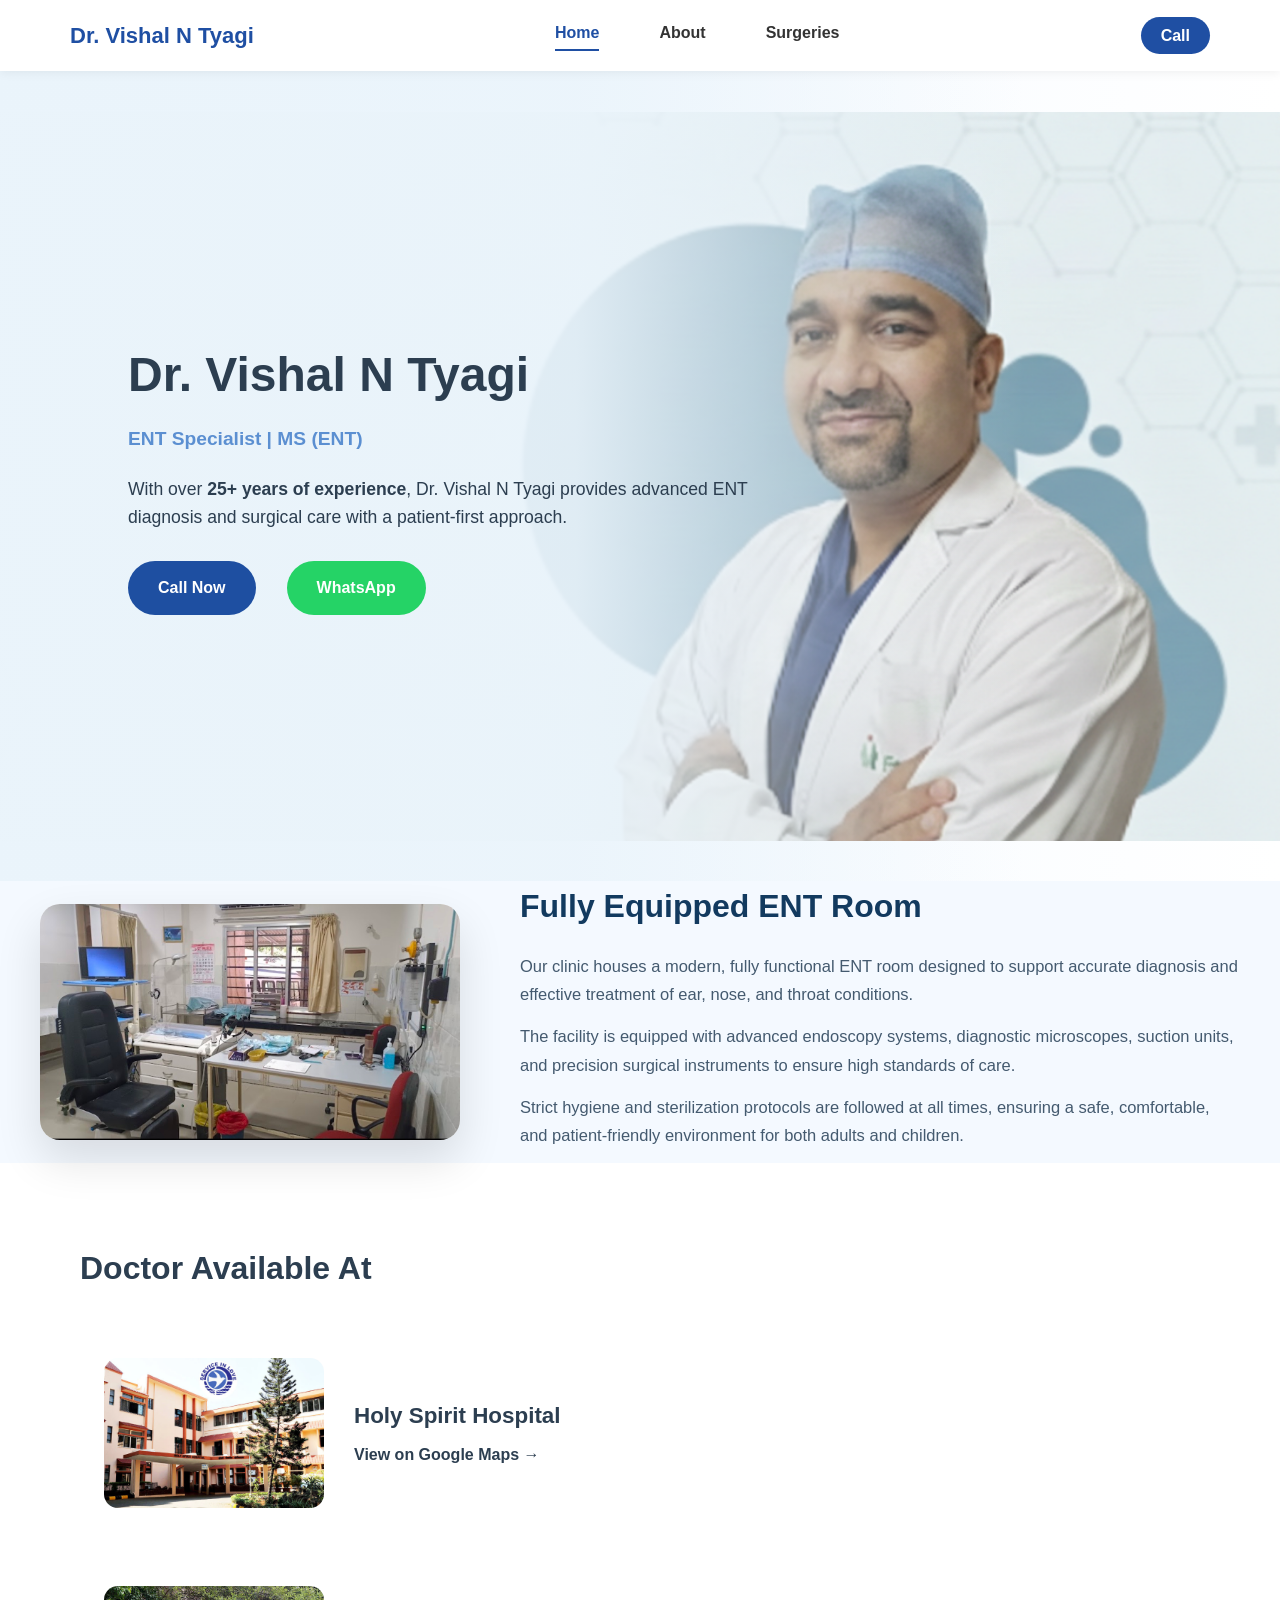
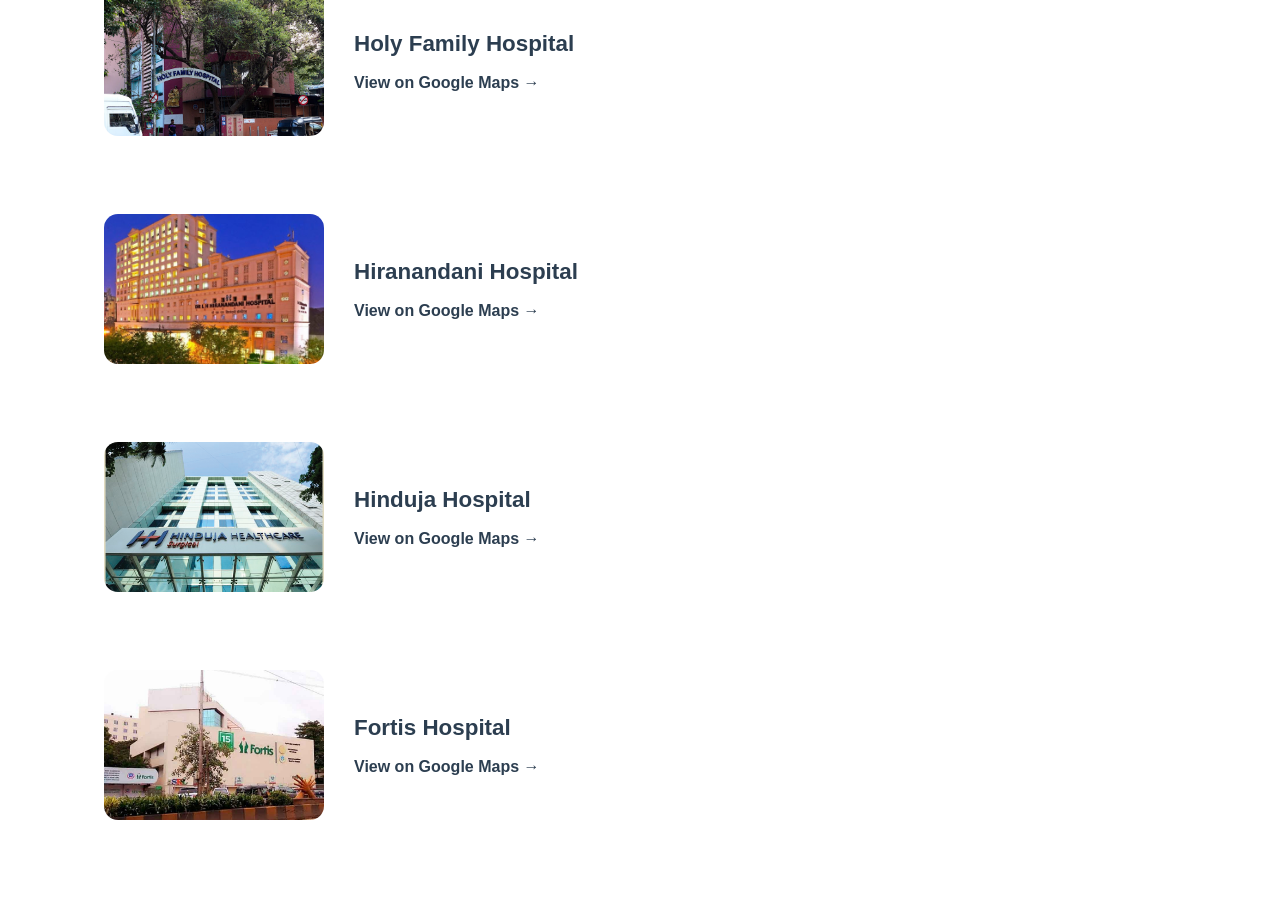
==== commit 13102c9f: "Refactor index.html for improved layout and content Updated the HTML structure and content for the E" ====
--- a/index.html
+++ b/index.html
@@ -1,81 +1,293 @@
 <!DOCTYPE html>
+
 <html lang="en">
+
 <head>
+
   <meta charset="UTF-8">
-  <meta name="viewport" content="width=device-width, initial-scale=1.0">
+
   <title>Dr. Vishal N Tyagi | ENT Specialist</title>
+
   <link rel="stylesheet" href="style.css">
+
 </head>
+
 <body>
 
 <header class="main-header">
+
   <div class="header-container">
+
+    <!-- Left: Doctor Name -->
+
     <div class="logo">
+
       <a href="index.html">Dr. Vishal N Tyagi</a>
-    </div>
+
+    </div>
+
+
+
+    <!-- Center: Navigation -->
 
     <nav class="nav-links">
+
       <a href="index.html" class="active">Home</a>
+
       <a href="about.html">About</a>
+
       <a href="surgeries.html">Surgeries</a>
+
     </nav>
 
+
+
+    <!-- Right: Call Button -->
+
     <div class="header-action">
-      <a href="tel:+919004030558" class="call-btn">Call</a>
-    </div>
-  </div>
+
+      <a href="+919004030558" class="call-btn">Call</a>
+
+    </div>
+
+  </div>
+
 </header>
 
+
+
+<!-- HERO SECTION -->
+
 <section class="hero">
+
   <div class="hero-content">
+
     <h1>Dr. Vishal N Tyagi</h1>
+
     <h3>ENT Specialist | MS (ENT)</h3>
+
+
+
     <p>
+
       With over <strong>25+ years of experience</strong>, Dr. Vishal N Tyagi
-      provides advanced ENT diagnosis and surgical care.
+
+      provides advanced ENT diagnosis and surgical care with a
+
+      patient-first approach.
+
     </p>
+
+
+
     <div class="hero-buttons">
-      <a href="tel:+919004030558" class="btn btn-call">Call Now</a>
-      <a href="https://wa.me/919004030558" target="_blank" class="btn btn-whatsapp">WhatsApp</a>
-    </div>
-  </div>
+
+     <a href="tel:+91XXXXXXXXXX" class="btn btn-call">Call Now</a>
+
+      <a href="https://wa.me/91XXXXXXXXXX" target="_blank" class="btn btn-whatsapp">
+
+    WhatsApp
+
+    </a>
+
+    </div>
+
+
+
+  </div>
+
 </section>
 
+
+
+<!-- ENT ROOM SECTION -->
+
 <section class="ent-room-section">
+
   <div class="ent-room-wrapper">
+
+
+
+    <!-- ENT Room Image Card -->
+
     <div class="ent-room-card">
+
       <img src="ent-room.png" alt="Fully Equipped ENT Room">
-    </div>
+
+    </div>
+
+
+
+    <!-- ENT Room Text -->
+
     <div class="ent-room-text">
+
       <h2>Fully Equipped ENT Room</h2>
-      <p>Our clinic houses a modern, fully functional ENT room designed to support accurate diagnosis and effective treatment.</p>
-      <p>The facility is equipped with advanced endoscopy systems and precision surgical instruments to ensure high standards of care.</p>
-    </div>
-  </div>
+
+
+
+      <p>
+
+        Our clinic houses a modern, fully functional ENT room designed to support
+
+        accurate diagnosis and effective treatment of ear, nose, and throat conditions.
+
+      </p>
+
+
+
+      <p>
+
+        The facility is equipped with advanced endoscopy systems, diagnostic microscopes,
+
+        suction units, and precision surgical instruments to ensure high standards of care.
+
+      </p>
+
+
+
+      <p>
+
+        Strict hygiene and sterilization protocols are followed at all times, ensuring a
+
+        safe, comfortable, and patient-friendly environment for both adults and children.
+
+      </p>
+
+    </div>
+
+
+
+  </div>
+
 </section>
 
+
+
+
+
+<!-- HOSPITAL AVAILABILITY -->
+
 <section class="hospital-availability">
-  <div class="container">
-    <h2>Doctor Available At</h2>
-    <div class="hospital-list">
-      <div class="hospital-item">
-        <img src="holy-spirit.jpg" alt="Holy Spirit">
-        <div class="hospital-info">
-          <h3>Holy Spirit Hospital</h3>
-          <a href="https://share.google/3BnDysarCEHOXPaNg" target="_blank">View on Google Maps →</a>
-        </div>
-      </div>
-      <div class="hospital-item">
-        <img src="hinduja.jpg" alt="Hinduja">
-        <div class="hospital-info">
-          <h3>Hinduja Hospital</h3>
-          <a href="https://share.google/BkisdpIWoskp3dHzn" target="_blank">View on Google Maps →</a>
-        </div>
-      </div>
-    </div>
-  </div>
+
+  <h2>Doctor Available At</h2>
+
+
+
+  <div class="hospital-list">
+
+
+
+    <div class="hospital-item">
+
+      <img src="holy-spirit.jpg">
+
+      <div class="hospital-info">
+
+        <h3>Holy Spirit Hospital</h3>
+
+        <a href="https://share.google/3BnDysarCEHOXPaNg" target="_blank">
+
+          View on Google Maps →
+
+        </a>
+
+      </div>
+
+    </div>
+
+
+
+    <div class="hospital-item">
+
+      <img src="holy-family.jpg">
+
+      <div class="hospital-info">
+
+        <h3>Holy Family Hospital</h3>
+
+        <a href="https://share.google/TlrdT2Rrsx8s6FlQa" target="_blank">
+
+          View on Google Maps →
+
+        </a>
+
+      </div>
+
+    </div>
+
+
+
+    <div class="hospital-item">
+
+      <img src="hiranandani.jpg">
+
+      <div class="hospital-info">
+
+        <h3>Hiranandani Hospital</h3>
+
+        <a href="https://share.google/WzdzlI8L7goKpYzMs" target="_blank">
+
+          View on Google Maps →
+
+        </a>
+
+      </div>
+
+    </div>
+
+
+
+    <div class="hospital-item">
+
+      <img src="hinduja.jpg">
+
+      <div class="hospital-info">
+
+        <h3>Hinduja Hospital</h3>
+
+        <a href="https://share.google/BkisdpIWoskp3dHzn" target="_blank">
+
+          View on Google Maps →
+
+        </a>
+
+      </div>
+
+    </div>
+
+
+
+    <div class="hospital-item">
+
+      <img src="fortis.jpg">
+
+      <div class="hospital-info">
+
+        <h3>Fortis Hospital</h3>
+
+        <a href="https://share.google/iGoOItB5g6EisHEmK" target="_blank">
+
+          View on Google Maps →
+
+        </a>
+
+      </div>
+
+    </div>
+
+
+
+  </div>
+
 </section>
 
+
+
 <script src="script.js"></script>
+
 </body>
+
 </html>
+
+<html la
--- a/style.css
+++ b/style.css
@@ -1,1167 +1,2333 @@
+===============================
+
+   ROOT COLOR PALETTE (MEDICAL)
+
+================================ */
+
+:root {
+
+  --blue-primary: #2f6fb2;
+
+  --blue-soft: #eaf4fb;
+
+  --blue-light: #cfe9f7;
+
+  --green-action: #25d366;
+
+  --text-dark: #1f2f3a;
+
+  --text-muted: #5c6f82;
+
+  --card-bg: #ffffff;
+
+  --shadow-soft: 0 20px 40px rgba(0, 0, 0, 0.08);
+
+}
+
+
+
 /* ===============================
-   ROOT COLOR PALETTE (MEDICAL)
+
+   GLOBAL STYLES
+
 ================================ */
-:root {
-  --blue-primary: #2f6fb2;
-  --blue-soft: #eaf4fb;
-  --blue-light: #cfe9f7;
-  --green-action: #25d366;
-  --text-dark: #1f2f3a;
-  --text-muted: #5c6f82;
-  --card-bg: #ffffff;
-  --shadow-soft: 0 20px 40px rgba(0, 0, 0, 0.08);
-}
+
+* {
+
+  margin: 0;
+
+  padding: 0;
+
+  box-sizing: border-box;
+
+  font-family: "Segoe UI", system-ui, -apple-system, BlinkMacSystemFont;
+
+}
+
+
+
+body {
+
+  background: #f7fbff;
+
+  color: var(--text-dark);
+
+  line-height: 1.6;
+
+}
+
+
 
 /* ===============================
-   GLOBAL STYLES
+
+   HERO SECTION
+
 ================================ */
+
+.hero {
+
+  position: relative;
+
+  min-height: 90vh;
+
+  display: flex;
+
+  align-items: center;
+
+  padding: 80px;
+
+  overflow: hidden;
+
+}
+
+
+
+/* LEFT-SIDE GRADIENT ONLY */
+
+.hero::before {
+
+  content: "";
+
+  position: absolute;
+
+  inset: 0;
+
+  background: linear-gradient(
+
+    to right,
+
+    rgba(234, 244, 251, 0.98) 0%,
+
+    rgba(234, 244, 251, 0.9) 45%,
+
+    rgba(234, 244, 251, 0.4) 65%,
+
+    rgba(234, 244, 251, 0) 80%
+
+  );
+
+  z-index: 1;
+
+}
+
+
+
+/* DOCTOR IMAGE – SHARP & CLEAR */
+
+.hero::after {
+
+  content: "";
+
+  position: absolute;
+
+  inset: 0;
+
+  background: url("home-bg.png") no-repeat right center;
+
+  background-size: auto 90%;
+
+  z-index: 0;
+
+}
+
+
+
+/* HERO CONTENT */
+
+.hero-content {
+
+  position: relative;
+
+  z-index: 2;
+
+  max-width: 650px;
+
+}
+
+
+
+.hero-content h1 {
+
+  font-size: 3rem;
+
+  color: var(--blue-primary);
+
+  margin-bottom: 10px;
+
+}
+
+
+
+.hero-content h3 {
+
+  font-size: 1.2rem;
+
+  font-weight: 600;
+
+  color: #5b8fd1;
+
+  margin-bottom: 20px;
+
+}
+
+
+
+.hero-content p {
+
+  font-size: 1.1rem;
+
+  color: var(--text-muted);
+
+  margin-bottom: 30px;
+
+}
+
+
+
+/* HERO BUTTONS */
+
+.hero-buttons {
+
+  display: flex;
+
+  gap: 16px;
+
+}
+
+
+
+.btn {
+
+  padding: 14px 28px;
+
+  border-radius: 30px;
+
+  font-weight: 600;
+
+  text-decoration: none;
+
+  transition: all 0.3s ease;
+
+}
+
+
+
+.btn.call {
+
+  background: var(--blue-primary);
+
+  color: white;
+
+}
+
+
+
+.btn.call:hover {
+
+  background: #245a94;
+
+}
+
+
+
+.btn.whatsapp {
+
+  background: var(--green-action);
+
+  color: white;
+
+}
+
+
+
+.btn.whatsapp:hover {
+
+  background: #1ebc5c;
+
+}
+
+
+
+/* ===============================
+
+   ENT ROOM SECTION
+
+================================ */
+
+.ent-room {
+
+  background: #f5f9fc;
+
+  padding: 80px;
+
+}
+
+
+
+.ent-room-wrapper {
+
+  display: flex;
+
+  align-items: center;
+
+  gap: 60px;
+
+  max-width: 1200px;
+
+  margin: auto;
+
+}
+
+
+
+.ent-room img {
+
+  width: 420px;
+
+  height: 420px;
+
+  object-fit: cover;
+
+  border-radius: 20px;
+
+  box-shadow: var(--shadow-soft);
+
+}
+
+
+
+.ent-room-content h2 {
+
+  font-size: 2rem;
+
+  color: var(--blue-primary);
+
+  margin-bottom: 16px;
+
+}
+
+
+
+.ent-room-content p {
+
+  font-size: 1.05rem;
+
+  color: var(--text-muted);
+
+}
+
+
+
+/* ===============================
+
+   HOSPITAL AVAILABILITY
+
+================================ */
+
+.hospital-availability {
+
+  padding: 80px;
+
+  background: #ffffff;
+
+}
+
+
+
+.hospital-availability h2 {
+
+  font-size: 2rem;
+
+  margin-bottom: 40px;
+
+  color: var(--blue-primary);
+
+}
+
+
+
+/* HOSPITAL LIST */
+
+.hospital-list {
+
+  display: flex;
+
+  flex-direction: column;
+
+  gap: 30px;
+
+}
+
+
+
+/* HOSPITAL ITEM */
+
+.hospital-item {
+
+  display: flex;
+
+  align-items: center;
+
+  gap: 30px;
+
+  background: var(--card-bg);
+
+  padding: 24px;
+
+  border-radius: 20px;
+
+  box-shadow: var(--shadow-soft);
+
+}
+
+
+
+.hospital-item img {
+
+  width: 220px;
+
+  height: 150px;
+
+  object-fit: cover;
+
+  border-radius: 14px;
+
+}
+
+
+
+.hospital-info h3 {
+
+  font-size: 1.4rem;
+
+  margin-bottom: 8px;
+
+}
+
+
+
+.hospital-info p {
+
+  color: var(--text-muted);
+
+  margin-bottom: 10px;
+
+}
+
+
+
+.hospital-info a {
+
+  color: var(--blue-primary);
+
+  font-weight: 600;
+
+  text-decoration: none;
+
+}
+
+
+
+.hospital-info a:hover {
+
+  text-decoration: underline;
+
+}
+
+
+
+/* ===============================
+
+   RESPONSIVE
+
+================================ */
+
+@media (max-width: 1024px) {
+
+  .hero {
+
+    padding: 60px;
+
+  }
+
+
+
+  .hero::after {
+
+    background-size: auto 80%;
+
+  }
+
+
+
+  .ent-room-wrapper {
+
+    flex-direction: column;
+
+    text-align: center;
+
+  }
+
+}
+
+
+
+@media (max-width: 768px) 
+
+{
+
+  .hero {
+
+    min-height: auto;
+
+    padding: 60px 30px;
+
+  }
+
+
+
+  .hero::after {
+
+    opacity: 0.25;
+
+    background-position: center;
+
+  }
+
+
+
+  .hero-content h1 {
+
+    font-size: 2.2rem;
+
+  }
+
+
+
+  .hospital-item {
+
+    flex-direction: column;
+
+    text-align: center;
+
+  }
+
+
+
+  .hospital-item img {
+
+    width: 100%;
+
+    height: 200px;
+
+  }
+
+}
+
+font-weight: 600;
+
+/* ===============================
+
+   ENT ROOM SECTION
+
+================================ */
+
+.ent-room-section {
+
+  padding: 80px 8%;
+
+  background: #f8fbff;
+
+}
+
+
+
+.ent-room-wrapper {
+
+  display: flex;
+
+  align-items: center;
+
+  gap: 60px;
+
+  max-width: 1200px;
+
+  margin: auto;
+
+}
+
+
+
+/* Image Card */
+
+.ent-room-card {
+
+  background: #ffffff;
+
+  border-radius: 20px;
+
+  box-shadow: 0 20px 45px rgba(0, 0, 0, 0.12);
+
+  overflow: hidden;
+
+  width: 420px;
+
+  flex-shrink: 0;
+
+}
+
+
+
+.ent-room-card img {
+
+  width: 100%;
+
+  height: auto;
+
+  display: block;
+
+}
+
+
+
+/* Text */
+
+.ent-room-text h2 {
+
+  font-size: 32px;
+
+  color: #123a5f;
+
+  margin-bottom: 20px;
+
+}
+
+
+
+.ent-room-text p {
+
+  font-size: 16.5px;
+
+  line-height: 1.7;
+
+  color: #445a6f;
+
+  margin-bottom: 14px;
+
+}
+
+
+
+/* Mobile */
+
+@media (max-width: 900px) {
+
+  .ent-room-wrapper {
+
+    flex-direction: column;
+
+  }
+
+
+
+  .ent-room-card {
+
+    width: 100%;
+
+    max-width: 480px;
+
+  }
+
+}
+
+
+
+
+
+
+
+.btn-call {
+
+  padding: 12px 26px;
+
+  background: #2f6db5;
+
+  color: #fff;
+
+  text-decoration: none;
+
+  border-radius: 30px;
+
+  font-weight: 600;
+
+  transition: background 0.3s ease;
+
+}
+
+
+
+.btn-call:hover {
+
+  background: #245a96;
+
+}
+
+
+
+.btn-whatsapp {
+
+  padding: 12px 28px;
+
+  background: #25d366;
+
+  color: #fff;
+
+  text-decoration: none;
+
+  border-radius: 30px;
+
+  font-weight: 600;
+
+  transition: background 0.3s ease;
+
+}
+
+
+
+.btn-whatsapp:hover {
+
+  background: #1ebe5d;
+
+}
+
+
+
+/* Responsive */
+
+@media (max-width: 900px) {
+
+  .ent-room-container {
+
+    flex-direction: column;
+
+    text-align: center;
+
+  }
+
+
+
+  .ent-room-image img {
+
+    max-width: 100%;
+
+  }
+
+
+
+  .ent-room-buttons {
+
+    justify-content: center;
+
+  }
+
+}
+
+.navbar {
+
+  position: sticky;
+
+  top: 0;
+
+  z-index: 1000;
+
+  background: #ffffff;
+
+  box-shadow: 0 2px 10px rgba(0,0,0,0.05);
+
+}
+
+
+
+.nav-container {
+
+  max-width: 1200px;
+
+  margin: auto;
+
+  padding: 14px 20px;
+
+  display: flex;
+
+  align-items: center;
+
+  justify-content: space-between;
+
+}
+
+
+
+.logo {
+
+  font-size: 20px;
+
+  font-weight: 700;
+
+  color: #1e4fa1;
+
+}
+
+
+
+.nav-links a {
+
+  margin: 0 14px;
+
+  text-decoration: none;
+
+  color: #333;
+
+  font-weight: 500;
+
+}
+
+
+
+.nav-links a.active,
+
+.nav-links a:hover {
+
+  color: #1e4fa1;
+
+}
+
+
+
+.nav-cta {
+
+  background: #1e4fa1;
+
+  color: #fff;
+
+  padding: 10px 18px;
+
+  border-radius: 30px;
+
+  text-decoration: none;
+
+  font-weight: 600;
+
+}
+
+.page-header {
+
+  background: linear-gradient(135deg, #e8f1ff, #f6fbff);
+
+  padding: 60px 20px;
+
+  text-align: center;
+
+}
+
+
+
+.page-header h1 {
+
+  color: #1e4fa1;
+
+  font-size: 36px;
+
+}
+
+
+
+.about-section {
+
+  display: flex;
+
+  align-items: center;
+
+  gap: 32px;          /* ⬅ reduce from 60px or more */
+
+  padding: 80px 10%;
+
+}
+
+.about-image img {
+
+  width: 360px;
+
+  max-width: 100%;
+
+  border-radius: 20px;
+
+}
+
+
+
+
+
+
+
+.about-grid {
+
+  max-width: 1200px;
+
+  margin: auto;
+
+  display: grid;
+
+  grid-template-columns: 1fr 1.2fr;
+
+  gap: 40px;
+
+  align-items: center;
+
+}
+
+
+
+
+
+
+
+.about-content h2 {
+
+  color: #1e4fa1;
+
+  margin-bottom: 15px;
+
+}
+
+
+
+.about-content ul {
+
+  margin-top: 15px;
+
+  padding-left: 20px;
+
+}
+
+
+
+
+
+
+
+
+
 * {
+
   margin: 0;
+
   padding: 0;
+
   box-sizing: border-box;
-  font-family: "Segoe UI", system-ui, -apple-system, BlinkMacSystemFont;
-}
+
+  font-family: "Segoe UI", sans-serif;
+
+}
+
+
 
 body {
+
+  background: #f4f9ff;
+
+  color: #2c3e50;
+
+}
+
+
+
+/* ===== NAVBAR ===== */
+
+header {
+
+  background: #ffffff;
+
+  box-shadow: 0 2px 10px rgba(0,0,0,0.06);
+
+  position: sticky;
+
+  top: 0;
+
+  z-index: 100;
+
+}
+
+
+
+.navbar {
+
+  max-width: 1200px;
+
+  margin: auto;
+
+  padding: 15px 20px;
+
+  display: flex;
+
+  justify-content: space-between;
+
+  align-items: center;
+
+}
+
+
+
+.navbar h2 {
+
+  color: #1e4fa1;
+
+}
+
+
+
+.nav-links a {
+
+  margin: 0 15px;
+
+  text-decoration: none;
+
+  color: #1e4fa1;
+
+  font-weight: 600;
+
+}
+
+
+
+.nav-links a.active {
+
+  border-bottom: 3px solid #1e4fa1;
+
+}
+
+
+
+.call-btn {
+
+  background: #1e4fa1;
+
+  color: white;
+
+  padding: 10px 20px;
+
+  border-radius: 30px;
+
+  text-decoration: none;
+
+  font-weight: 600;
+
+}
+
+
+
+/* ===== HERO ===== */
+
+.hero {
+
+  display: flex;
+
+  align-items: center;
+
+  justify-content: space-between;
+
+  padding: 80px 10%;
+
+  background: linear-gradient(to right, #eef6ff, #ffffff);
+
+}
+
+
+
+.hero-text {
+
+  max-width: 600px;
+
+}
+
+
+
+.hero-text h1 {
+
+  font-size: 48px;
+
+  color: #1e4fa1;
+
+}
+
+
+
+.hero-text h3 {
+
+  margin: 15px 0;
+
+  color: #5d8bd8;
+
+}
+
+
+
+.hero-text p {
+
+  margin: 20px 0;
+
+  line-height: 1.7;
+
+}
+
+
+
+.hero-buttons a {
+
+  display: inline-block;
+
+  margin-right: 15px;
+
+  padding: 14px 30px;
+
+  border-radius: 30px;
+
+  text-decoration: none;
+
+  font-weight: 600;
+
+}
+
+
+
+.btn-call {
+
+  background: #1e4fa1;
+
+  color: white;
+
+}
+
+
+
+.btn-whatsapp {
+
+  background: #25d366;
+
+  color: white;
+
+}
+
+
+
+.hero-image img {
+
+  max-width: 420px;
+
+}
+
+
+
+/* ===== SECTIONS ===== */
+
+.section {
+
+  max-width: 1200px;
+
+  margin: auto;
+
+  padding: 80px 20px;
+
+}
+
+
+
+.section h2 {
+
+  font-size: 36px;
+
+  margin-bottom: 25px;
+
+  color: #1e4fa1;
+
+}
+
+
+
+.section h3 {
+
+  margin-top: 25px;
+
+  color: #355fa8;
+
+}
+
+
+
+.section p {
+
+  max-width: 900px;
+
+  line-height: 1.8;
+
+  margin-top: 10px;
+
+}
+
+.navbar {
+
+  display: flex;
+
+  align-items: center;
+
+  justify-content: space-between;
+
+  padding: 16px 40px;
+
+  background: #ffffff;
+
+  box-shadow: 0 2px 10px rgba(0,0,0,0.05);
+
+  position: sticky;
+
+  top: 0;
+
+  z-index: 100;
+
+}
+
+
+
+/* Left */
+
+.nav-left {
+
+  font-size: 20px;
+
+  font-weight: 700;
+
+  color: #1f4fa3;
+
+}
+
+
+
+/* Center */
+
+.nav-center {
+
+  display: flex;
+
+  gap: 30px;
+
+}
+
+
+
+.nav-center a {
+
+  text-decoration: none;
+
+  font-size: 16px;
+
+  color: #333;
+
+  font-weight: 500;
+
+}
+
+
+
+.nav-center a:hover,
+
+.nav-center a.active {
+
+  color: #1f4fa3;
+
+  border-bottom: 2px solid #1f4fa3;
+
+  padding-bottom: 4px;
+
+}
+
+
+
+/* Right */
+
+.call-btn {
+
+  background: #1f4fa3;
+
+  color: #fff;
+
+  padding: 10px 22px;
+
+  border-radius: 25px;
+
+  text-decoration: none;
+
+  font-weight: 600;
+
+}
+
+
+
+.call-btn:hover {
+
+  background: #163c7a;
+
+}
+
+.main-header {
+
+  background: #ffffff;
+
+  box-shadow: 0 2px 10px rgba(0,0,0,0.06);
+
+  position: sticky;
+
+  top: 0;
+
+  z-index: 1000;
+
+}
+
+
+
+.header-container {
+
+  max-width: 1200px;
+
+  margin: auto;
+
+  padding: 18px 30px;
+
+  display: flex;
+
+  align-items: center;
+
+  justify-content: space-between;
+
+}
+
+
+
+.logo a {
+
+  font-size: 22px;
+
+  font-weight: 700;
+
+  color: #1f4fa3;
+
+  text-decoration: none;
+
+}
+
+
+
+.nav-links {
+
+  display: flex;
+
+  gap: 30px;
+
+}
+
+
+
+.nav-links a {
+
+  text-decoration: none;
+
+  font-size: 16px;
+
+  color: #333;
+
+  padding-bottom: 4px;
+
+}
+
+
+
+.nav-links a.active {
+
+  color: #1f4fa3;
+
+  border-bottom: 2px solid #1f4fa3;
+
+  font-weight: 600;
+
+}
+
+
+
+.header-action .call-btn {
+
+  background: #1f4fa3;
+
+  color: #fff;
+
+  padding: 10px 20px;
+
+  border-radius: 25px;
+
+  text-decoration: none;
+
+  font-weight: 600;
+
+}
+
+.page-hero {
+
+  background: #eef5ff;
+
+  padding: 60px 20px;
+
+  text-align: center;
+
+}
+
+
+
+.page-hero h1 {
+
+  color: #1f4fa3;
+
+  font-size: 36px;
+
+}
+
+
+
+.surgery-section {
+
+  padding: 60px 40px;
+
+  max-width: 1200px;
+
+  margin: auto;
+
+}
+
+
+
+.light-bg {
+
   background: #f7fbff;
-  color: var(--text-dark);
+
+}
+
+
+
+.surgery-section h2 {
+
+  color: #1f4fa3;
+
+  margin-bottom: 30px;
+
+}
+
+
+
+.surgery-grid {
+
+  display: grid;
+
+  grid-template-columns: repeat(auto-fit, minmax(260px, 1fr));
+
+  gap: 25px;
+
+}
+
+
+
+.surgery-card {
+
+  background: #fff;
+
+  border-radius: 14px;
+
+  box-shadow: 0 10px 30px rgba(0,0,0,0.08);
+
+  padding: 20px;
+
+  text-align: center;
+
+}
+
+
+
+.surgery-card img {
+
+  width: 100%;
+
+  height: 180px;
+
+  object-fit: cover;
+
+  border-radius: 10px;
+
+  margin-bottom: 15px;
+
+}
+
+
+
+.care-section {
+
+  background: #eef5ff;
+
+  padding: 60px 40px;
+
+}
+
+
+
+.care-grid {
+
+  max-width: 900px;
+
+  margin: auto;
+
+  display: grid;
+
+  grid-template-columns: repeat(auto-fit, minmax(280px, 1fr));
+
+  gap: 30px;
+
+}
+
+
+
+.care-box {
+
+  background: #fff;
+
+  padding: 30px;
+
+  border-radius: 14px;
+
+  box-shadow: 0 8px 20px rgba(0,0,0,0.08);
+
+}
+
+
+
+.care-box h3 {
+
+  color: #1f4fa3;
+
+  margin-bottom: 15px;
+
+}
+
+.about-deep,
+
+.about-block {
+
+  max-width: 1200px;
+
+  margin: auto;
+
+  padding: 70px 10%;
+
+}
+
+
+
+.about-block h3 {
+
+  color: #1f4fa3;
+
+  margin-bottom: 20px;
+
+}
+
+
+
+.about-lead {
+
+  font-size: 18px;
+
+  color: #5c6f82;
+
+  margin-bottom: 20px;
+
+}
+
+
+
+.two-column {
+
+  display: grid;
+
+  grid-template-columns: repeat(auto-fit, minmax(280px, 1fr));
+
+  gap: 40px;
+
+}
+
+
+
+.expertise-grid {
+
+  display: grid;
+
+  grid-template-columns: repeat(auto-fit, minmax(260px, 1fr));
+
+  gap: 30px;
+
+}
+
+
+
+.expertise-card {
+
+  background: #fff;
+
+  padding: 25px;
+
+  border-radius: 16px;
+
+  box-shadow: 0 10px 25px rgba(0,0,0,0.08);
+
+}
+
+
+
+.light-bg {
+
+  background: #f7fbff;
+
+}
+
+/* ===== ABOUT PAGE HERO ===== */
+
+.about-page-hero {
+
+  padding: 100px 12%;
+
+  background: linear-gradient(135deg, #eaf4fb, #f7fbff);
+
+  text-align: center;
+
+}
+
+
+
+.about-page-hero h1 {
+
+  font-size: 48px;
+
+  color: #1f4fa3;
+
+  margin-bottom: 15px;
+
+}
+
+
+
+.about-page-hero p {
+
+  font-size: 20px;
+
+  color: #5c6f82;
+
+  max-width: 900px;
+
+  margin: auto;
+
+}
+
+
+
+/* ===== ZIGZAG LAYOUT ===== */
+
+.zigzag-section {
+
+  display: flex;
+
+  align-items: center;
+
+  gap: 70px;
+
+  padding: 100px 10%;
+
+  background: #ffffff;
+
+}
+
+
+
+.zigzag-section.reverse {
+
+  flex-direction: row-reverse;
+
+  background: #f7fbff;
+
+}
+
+
+
+.zigzag-text {
+
+  flex: 1;
+
+}
+
+
+
+.zigzag-text h2 {
+
+  font-size: 34px;
+
+  color: #1f4fa3;
+
+  margin-bottom: 20px;
+
+}
+
+
+
+.zigzag-text p {
+
+  font-size: 17px;
+
+  line-height: 1.8;
+
+  color: #445a6f;
+
+  margin-bottom: 16px;
+
+}
+
+
+
+.zigzag-text ul {
+
+  margin: 15px 0 15px 20px;
+
+}
+
+
+
+.zigzag-text li {
+
+  margin-bottom: 8px;
+
+  color: #2c3e50;
+
+}
+
+
+
+.zigzag-image {
+
+  flex: 1;
+
+}
+
+
+
+.zigzag-image img {
+
+  width: 100%;
+
+  max-width: 480px;
+
+  border-radius: 22px;
+
+  box-shadow: 0 25px 50px rgba(0,0,0,0.15);
+
+}
+
+
+
+/* ===== RESPONSIVE ===== */
+
+@media (max-width: 900px) {
+
+  .zigzag-section,
+
+  .zigzag-section.reverse {
+
+    flex-direction: column;
+
+    text-align: center;
+
+  }
+
+
+
+  .zigzag-text ul {
+
+    text-align: left;
+
+  }
+
+}
+
+/* ===== EXPANDABLE SURGERY CARDS ===== */
+
+
+
+.expandable {
+
+  position: relative;
+
+}
+
+
+
+.toggle-btn {
+
+  margin-top: 10px;
+
+  background: transparent;
+
+  border: none;
+
+  color: #1f4fa3;
+
+  font-weight: 600;
+
+  cursor: pointer;
+
+}
+
+
+
+.expand-content {
+
+  display: none;
+
+  margin-top: 20px;
+
+  text-align: left;
+
+  font-size: 15px;
+
+  line-height: 1.7;
+
+}
+
+
+
+.expand-content h4 {
+
+  color: #1f4fa3;
+
+  margin-top: 18px;
+
+}
+
+
+
+.expand-content ul {
+
+  padding-left: 18px;
+
+  margin-top: 8px;
+
+}
+
+
+
+.expand-content ul li {
+
+  margin-bottom: 6px;
+
+}
+
+
+
+.recovery {
+
+  margin-top: 12px;
+
+  font-weight: 600;
+
+  color: #2c3e50;
+
+}
+
+
+
+/* Active state */
+
+.expandable.active .expand-content {
+
+  display: block;
+
+}
+
+.surgery-details {
+
+  display: none;
+
+  margin-top: 15px;
+
+  text-align: left;
+
+}
+
+
+
+.surgery-card.active .surgery-details {
+
+  display: block;
+
+}
+
+
+
+.toggle-btn {
+
+  color: #1f4fa3;
+
+  font-weight: 600;
+
+  cursor: pointer;
+
+}
+
+.surgery-grid {
+
+  align-items: start;
+
+}
+
+/* ===============================
+
+   PRE & POST OP CARE – PREMIUM UI
+
+================================ */
+
+
+
+.care-master-section {
+
+  padding: 90px 8%;
+
+  background: linear-gradient(180deg, #f4f9ff, #ffffff);
+
+}
+
+
+
+/* HERO */
+
+.care-hero {
+
+  max-width: 900px;
+
+  margin-bottom: 60px;
+
+}
+
+
+
+.care-hero h2 {
+
+  font-size: 38px;
+
+  color: #1f4fa3;
+
+  margin-bottom: 14px;
+
+}
+
+
+
+.care-hero p {
+
+  font-size: 17px;
+
+  color: #556b85;
+
+  line-height: 1.8;
+
+}
+
+
+
+/* BLOCK */
+
+.care-block {
+
+  margin-bottom: 80px;
+
+}
+
+
+
+.care-block h3 {
+
+  font-size: 30px;
+
+  color: #123a5f;
+
+  margin-bottom: 35px;
+
+  position: relative;
+
+}
+
+
+
+.care-block h3::after {
+
+  content: "";
+
+  width: 80px;
+
+  height: 4px;
+
+  background: #1f4fa3;
+
+  display: block;
+
+  margin-top: 10px;
+
+  border-radius: 10px;
+
+}
+
+
+
+/* GRID */
+
+.care-grid {
+
+  display: grid;
+
+  grid-template-columns: repeat(auto-fit, minmax(260px, 1fr));
+
+  gap: 30px;
+
+}
+
+
+
+/* CARD */
+
+.care-card {
+
+  background: #ffffff;
+
+  border-radius: 18px;
+
+  padding: 28px 26px;
+
+  box-shadow: 0 18px 40px rgba(0,0,0,0.08);
+
+  transition: transform 0.3s ease, box-shadow 0.3s ease;
+
+}
+
+
+
+.care-card:hover {
+
+  transform: translateY(-6px);
+
+  box-shadow: 0 28px 55px rgba(0,0,0,0.12);
+
+}
+
+
+
+.care-card h4 {
+
+  font-size: 20px;
+
+  color: #1f4fa3;
+
+  margin-bottom: 14px;
+
+}
+
+
+
+.care-card ul {
+
+  padding-left: 18px;
+
+}
+
+
+
+.care-card li {
+
+  font-size: 15.5px;
+
+  color: #4b5f75;
+
+  margin-bottom: 8px;
+
   line-height: 1.6;
+
+}
+
+
+
+/* HIGHLIGHT CARD */
+
+.care-card.highlight {
+
+  background: linear-gradient(135deg, #1f4fa3, #3f74d8);
+
+  color: #ffffff;
+
+}
+
+
+
+.care-card.highlight h4,
+
+.care-card.highlight li {
+
+  color: #ffffff;
+
+}
+
+
+
+/* LIGHT BG SECTION */
+
+.care-block.light-bg {
+
+  background: #f0f6ff;
+
+  padding: 60px;
+
+  border-radius: 30px;
+
+}
+
+
+
+/* ALERT */
+
+.care-alert {
+
+  background: #fff3f3;
+
+  border-left: 6px solid #d93025;
+
+  padding: 35px 40px;
+
+  border-radius: 20px;
+
+}
+
+
+
+.care-alert h3 {
+
+  color: #d93025;
+
+  margin-bottom: 15px;
+
+}
+
+
+
+.care-alert ul {
+
+  padding-left: 20px;
+
+}
+
+
+
+.care-alert li {
+
+  color: #5f2a2a;
+
+  font-size: 16px;
+
+  margin-bottom: 8px;
+
+}
+
+
+
+/* RESPONSIVE */
+
+@media (max-width: 768px) {
+
+  .care-hero h2 {
+
+    font-size: 30px;
+
+  }
+
+
+
+  .care-block h3 {
+
+    font-size: 24px;
+
+  }
+
+
+
+  .care-block.light-bg {
+
+    padding: 40px 20px;
+
+  }
+
+}
+
+/* FORCE HIGHLIGHT CARD TO WHITE */
+
+.care-card.highlight {
+
+  background: #ffffff !important;
+
+  color: #4b5f75 !important;
+
+}
+
+
+
+.care-card.highlight h4,
+
+.care-card.highlight li {
+
+  color: #1f4fa3 !important;
+
 }
 
 /* ===============================
-   HERO SECTION
+
+   SURGERY CARD – UNIFORM SIZE
+
 ================================ */
-.hero {
-  position: relative;
-  min-height: 90vh;
-  display: flex;
-  align-items: center;
-  padding: 80px;
-  overflow: hidden;
-}
-
-/* LEFT-SIDE GRADIENT ONLY */
-.hero::before {
-  content: "";
-  position: absolute;
-  inset: 0;
-  background: linear-gradient(
-    to right,
-    rgba(234, 244, 251, 0.98) 0%,
-    rgba(234, 244, 251, 0.9) 45%,
-    rgba(234, 244, 251, 0.4) 65%,
-    rgba(234, 244, 251, 0) 80%
-  );
-  z-index: 1;
-}
-
-/* DOCTOR IMAGE – SHARP & CLEAR */
-.hero::after {
-  content: "";
-  position: absolute;
-  inset: 0;
-  background: url("home-bg.png") no-repeat right center;
-  background-size: auto 90%;
-  z-index: 0;
-}
-
-/* HERO CONTENT */
-.hero-content {
-  position: relative;
-  z-index: 2;
-  max-width: 650px;
-}
-
-.hero-content h1 {
-  font-size: 3rem;
-  color: var(--blue-primary);
+
+
+
+.surgery-grid {
+
+  display: grid;
+
+  grid-template-columns: repeat(auto-fit, minmax(260px, 1fr));
+
+  gap: 28px;
+
+  align-items: stretch; /* KEY */
+
+}
+
+
+
+.surgery-card {
+
+  background: #ffffff;
+
+  border-radius: 18px;
+
+  box-shadow: 0 12px 30px rgba(0, 0, 0, 0.08);
+
+  padding: 26px 22px;
+
+  display: flex;                /* KEY */
+
+  flex-direction: column;       /* KEY */
+
+  justify-content: space-between; /* KEY */
+
+  height: 100%;                 /* KEY */
+
+  transition: transform 0.25s ease, box-shadow 0.25s ease;
+
+}
+
+
+
+.surgery-card:hover {
+
+  transform: translateY(-6px);
+
+  box-shadow: 0 20px 40px rgba(0, 0, 0, 0.12);
+
+}
+
+
+
+/* Image/Icon at top */
+
+.surgery-card img {
+
+  width: 100%;
+
+  height: 160px;        /* FIXED HEIGHT */
+
+  object-fit: cover;
+
+  border-radius: 12px;
+
+  margin-bottom: 16px;
+
+}
+
+
+
+/* Headings */
+
+.surgery-card h3 {
+
+  font-size: 18px;
+
+  color: #1f4fa3;
+
   margin-bottom: 10px;
-}
-
-.hero-content h3 {
-  font-size: 1.2rem;
+
+  min-height: 48px;     /* NORMALISE HEADING HEIGHT */
+
+}
+
+
+
+/* Description */
+
+.surgery-card p {
+
+  font-size: 15px;
+
+  color: #5a6b80;
+
+  line-height: 1.6;
+
+  margin-bottom: 16px;
+
+}
+
+
+
+/* View Details Button */
+
+.surgery-card .toggle-btn {
+
+  margin-top: auto;    /* PUSH TO BOTTOM */
+
+  text-align: center;
+
+  color: #1f4fa3;
+
   font-weight: 600;
-  color: #5b8fd1;
-  margin-bottom: 20px;
-}
-
-.hero-content p {
-  font-size: 1.1rem;
-  color: var(--text-muted);
-  margin-bottom: 30px;
-}
-
-/* HERO BUTTONS */
-.hero-buttons {
-  display: flex;
-  gap: 16px;
-}
-
-.btn {
-  padding: 14px 28px;
-  border-radius: 30px;
-  font-weight: 600;
+
   text-decoration: none;
-  transition: all 0.3s ease;
-}
-
-.btn.call {
-  background: var(--blue-primary);
-  color: white;
-}
-
-.btn.call:hover {
-  background: #245a94;
-}
-
-.btn.whatsapp {
-  background: var(--green-action);
-  color: white;
-}
-
-.btn.whatsapp:hover {
-  background: #1ebc5c;
-}
-
-/* ===============================
-   ENT ROOM SECTION
-================================ */
-.ent-room {
-  background: #f5f9fc;
-  padding: 80px;
-}
-
-.ent-room-wrapper {
-  display: flex;
-  align-items: center;
-  gap: 60px;
-  max-width: 1200px;
-  margin: auto;
-}
-
-.ent-room img {
-  width: 420px;
-  height: 420px;
-  object-fit: cover;
-  border-radius: 20px;
-  box-shadow: var(--shadow-soft);
-}
-
-.ent-room-content h2 {
-  font-size: 2rem;
-  color: var(--blue-primary);
-  margin-bottom: 16px;
-}
-
-.ent-room-content p {
-  font-size: 1.05rem;
-  color: var(--text-muted);
-}
-
-/* ===============================
-   HOSPITAL AVAILABILITY
-================================ */
-.hospital-availability {
-  padding: 80px;
-  background: #ffffff;
-}
-
-.hospital-availability h2 {
-  font-size: 2rem;
-  margin-bottom: 40px;
-  color: var(--blue-primary);
-}
-
-/* HOSPITAL LIST */
-.hospital-list {
-  display: flex;
-  flex-direction: column;
-  gap: 30px;
-}
-
-/* HOSPITAL ITEM */
-.hospital-item {
-  display: flex;
-  align-items: center;
-  gap: 30px;
-  background: var(--card-bg);
-  padding: 24px;
-  border-radius: 20px;
-  box-shadow: var(--shadow-soft);
-}
-
-.hospital-item img {
-  width: 220px;
-  height: 150px;
-  object-fit: cover;
-  border-radius: 14px;
-}
-
-.hospital-info h3 {
-  font-size: 1.4rem;
-  margin-bottom: 8px;
-}
-
-.hospital-info p {
-  color: var(--text-muted);
-  margin-bottom: 10px;
-}
-
-.hospital-info a {
-  color: var(--blue-primary);
-  font-weight: 600;
-  text-decoration: none;
-}
-
-.hospital-info a:hover {
+
+  cursor: pointer;
+
+}
+
+
+
+.surgery-card .toggle-btn:hover {
+
   text-decoration: underline;
-}
-
-/* ===============================
-   RESPONSIVE
-================================ */
-@media (max-width: 1024px) {
-  .hero {
-    padding: 60px;
-  }
-
-  .hero::after {
-    background-size: auto 80%;
-  }
-
-  .ent-room-wrapper {
-    flex-direction: column;
-    text-align: center;
-  }
-}
-
-@media (max-width: 768px) 
-{
-  .hero {
-    min-height: auto;
-    padding: 60px 30px;
-  }
-
-  .hero::after {
-    opacity: 0.25;
-    background-position: center;
-  }
-
-  .hero-content h1 {
-    font-size: 2.2rem;
-  }
-
-  .hospital-item {
-    flex-direction: column;
-    text-align: center;
-  }
-
-  .hospital-item img {
-    width: 100%;
-    height: 200px;
-  }
-}
-font-weight: 600;
-/* ===============================
-   ENT ROOM SECTION
-================================ */
-.ent-room-section {
-  padding: 80px 8%;
-  background: #f8fbff;
-}
-
-.ent-room-wrapper {
-  display: flex;
-  align-items: center;
-  gap: 60px;
-  max-width: 1200px;
-  margin: auto;
-}
-
-/* Image Card */
-.ent-room-card {
-  background: #ffffff;
-  border-radius: 20px;
-  box-shadow: 0 20px 45px rgba(0, 0, 0, 0.12);
-  overflow: hidden;
-  width: 420px;
-  flex-shrink: 0;
-}
-
-.ent-room-card img {
-  width: 100%;
-  height: auto;
-  display: block;
-}
-
-/* Text */
-.ent-room-text h2 {
-  font-size: 32px;
-  color: #123a5f;
-  margin-bottom: 20px;
-}
-
-.ent-room-text p {
-  font-size: 16.5px;
-  line-height: 1.7;
-  color: #445a6f;
-  margin-bottom: 14px;
-}
-
-/* Mobile */
-@media (max-width: 900px) {
-  .ent-room-wrapper {
-    flex-direction: column;
-  }
-
-  .ent-room-card {
-    width: 100%;
-    max-width: 480px;
-  }
-}
-
-
-
-.btn-call {
-  padding: 12px 26px;
-  background: #2f6db5;
-  color: #fff;
-  text-decoration: none;
-  border-radius: 30px;
-  font-weight: 600;
-  transition: background 0.3s ease;
-}
-
-.btn-call:hover {
-  background: #245a96;
-}
-
-.btn-whatsapp {
-  padding: 12px 28px;
-  background: #25d366;
-  color: #fff;
-  text-decoration: none;
-  border-radius: 30px;
-  font-weight: 600;
-  transition: background 0.3s ease;
-}
-
-.btn-whatsapp:hover {
-  background: #1ebe5d;
-}
-
-/* Responsive */
-@media (max-width: 900px) {
-  .ent-room-container {
-    flex-direction: column;
-    text-align: center;
-  }
-
-  .ent-room-image img {
-    max-width: 100%;
-  }
-
-  .ent-room-buttons {
-    justify-content: center;
-  }
-}
-.navbar {
-  position: sticky;
-  top: 0;
-  z-index: 1000;
-  background: #ffffff;
-  box-shadow: 0 2px 10px rgba(0,0,0,0.05);
-}
-
-.nav-container {
-  max-width: 1200px;
-  margin: auto;
-  padding: 14px 20px;
-  display: flex;
-  align-items: center;
-  justify-content: space-between;
-}
-
-.logo {
-  font-size: 20px;
-  font-weight: 700;
-  color: #1e4fa1;
-}
-
-.nav-links a {
-  margin: 0 14px;
-  text-decoration: none;
-  color: #333;
-  font-weight: 500;
-}
-
-.nav-links a.active,
-.nav-links a:hover {
-  color: #1e4fa1;
-}
-
-.nav-cta {
-  background: #1e4fa1;
-  color: #fff;
-  padding: 10px 18px;
-  border-radius: 30px;
-  text-decoration: none;
-  font-weight: 600;
-}
-.page-header {
-  background: linear-gradient(135deg, #e8f1ff, #f6fbff);
-  padding: 60px 20px;
-  text-align: center;
-}
-
-.page-header h1 {
-  color: #1e4fa1;
-  font-size: 36px;
-}
-
-.about-section {
-  display: flex;
-  align-items: center;
-  gap: 32px;          /* ⬅ reduce from 60px or more */
-  padding: 80px 10%;
-}
-.about-image img {
-  width: 360px;
-  max-width: 100%;
-  border-radius: 20px;
-}
-
-
-
-.about-grid {
-  max-width: 1200px;
-  margin: auto;
-  display: grid;
-  grid-template-columns: 1fr 1.2fr;
-  gap: 40px;
-  align-items: center;
-}
-
-
-
-.about-content h2 {
-  color: #1e4fa1;
-  margin-bottom: 15px;
-}
-
-.about-content ul {
-  margin-top: 15px;
-  padding-left: 20px;
-}
-
-
-
-
-* {
-  margin: 0;
-  padding: 0;
-  box-sizing: border-box;
-  font-family: "Segoe UI", sans-serif;
-}
-
-body {
-  background: #f4f9ff;
-  color: #2c3e50;
-}
-
-/* ===== NAVBAR ===== */
-header {
-  background: #ffffff;
-  box-shadow: 0 2px 10px rgba(0,0,0,0.06);
-  position: sticky;
-  top: 0;
-  z-index: 100;
-}
-
-.navbar {
-  max-width: 1200px;
-  margin: auto;
-  padding: 15px 20px;
-  display: flex;
-  justify-content: space-between;
-  align-items: center;
-}
-
-.navbar h2 {
-  color: #1e4fa1;
-}
-
-.nav-links a {
-  margin: 0 15px;
-  text-decoration: none;
-  color: #1e4fa1;
-  font-weight: 600;
-}
-
-.nav-links a.active {
-  border-bottom: 3px solid #1e4fa1;
-}
-
-.call-btn {
-  background: #1e4fa1;
-  color: white;
-  padding: 10px 20px;
-  border-radius: 30px;
-  text-decoration: none;
-  font-weight: 600;
-}
-
-/* ===== HERO ===== */
-.hero {
-  display: flex;
-  align-items: center;
-  justify-content: space-between;
-  padding: 80px 10%;
-  background: linear-gradient(to right, #eef6ff, #ffffff);
-}
-
-.hero-text {
-  max-width: 600px;
-}
-
-.hero-text h1 {
-  font-size: 48px;
-  color: #1e4fa1;
-}
-
-.hero-text h3 {
-  margin: 15px 0;
-  color: #5d8bd8;
-}
-
-.hero-text p {
-  margin: 20px 0;
-  line-height: 1.7;
-}
-
-.hero-buttons a {
-  display: inline-block;
-  margin-right: 15px;
-  padding: 14px 30px;
-  border-radius: 30px;
-  text-decoration: none;
-  font-weight: 600;
-}
-
-.btn-call {
-  background: #1e4fa1;
-  color: white;
-}
-
-.btn-whatsapp {
-  background: #25d366;
-  color: white;
-}
-
-.hero-image img {
-  max-width: 420px;
-}
-
-/* ===== SECTIONS ===== */
-.section {
-  max-width: 1200px;
-  margin: auto;
-  padding: 80px 20px;
-}
-
-.section h2 {
-  font-size: 36px;
-  margin-bottom: 25px;
-  color: #1e4fa1;
-}
-
-.section h3 {
-  margin-top: 25px;
-  color: #355fa8;
-}
-
-.section p {
-  max-width: 900px;
-  line-height: 1.8;
-  margin-top: 10px;
-}
-.navbar {
-  display: flex;
-  align-items: center;
-  justify-content: space-between;
-  padding: 16px 40px;
-  background: #ffffff;
-  box-shadow: 0 2px 10px rgba(0,0,0,0.05);
-  position: sticky;
-  top: 0;
-  z-index: 100;
-}
-
-/* Left */
-.nav-left {
-  font-size: 20px;
-  font-weight: 700;
-  color: #1f4fa3;
-}
-
-/* Center */
-.nav-center {
-  display: flex;
-  gap: 30px;
-}
-
-.nav-center a {
-  text-decoration: none;
-  font-size: 16px;
-  color: #333;
-  font-weight: 500;
-}
-
-.nav-center a:hover,
-.nav-center a.active {
-  color: #1f4fa3;
-  border-bottom: 2px solid #1f4fa3;
-  padding-bottom: 4px;
-}
-
-/* Right */
-.call-btn {
-  background: #1f4fa3;
-  color: #fff;
-  padding: 10px 22px;
-  border-radius: 25px;
-  text-decoration: none;
-  font-weight: 600;
-}
-
-.call-btn:hover {
-  background: #163c7a;
-}
-.main-header {
-  background: #ffffff;
-  box-shadow: 0 2px 10px rgba(0,0,0,0.06);
-  position: sticky;
-  top: 0;
-  z-index: 1000;
-}
-
-.header-container {
-  max-width: 1200px;
-  margin: auto;
-  padding: 18px 30px;
-  display: flex;
-  align-items: center;
-  justify-content: space-between;
-}
-
-.logo a {
-  font-size: 22px;
-  font-weight: 700;
-  color: #1f4fa3;
-  text-decoration: none;
-}
-
-.nav-links {
-  display: flex;
-  gap: 30px;
-}
-
-.nav-links a {
-  text-decoration: none;
-  font-size: 16px;
-  color: #333;
-  padding-bottom: 4px;
-}
-
-.nav-links a.active {
-  color: #1f4fa3;
-  border-bottom: 2px solid #1f4fa3;
-  font-weight: 600;
-}
-
-.header-action .call-btn {
-  background: #1f4fa3;
-  color: #fff;
-  padding: 10px 20px;
-  border-radius: 25px;
-  text-decoration: none;
-  font-weight: 600;
-}
-.page-hero {
-  background: #eef5ff;
-  padding: 60px 20px;
-  text-align: center;
-}
-
-.page-hero h1 {
-  color: #1f4fa3;
-  font-size: 36px;
-}
-
-.surgery-section {
-  padding: 60px 40px;
-  max-width: 1200px;
-  margin: auto;
-}
-
-.light-bg {
-  background: #f7fbff;
-}
-
-.surgery-section h2 {
-  color: #1f4fa3;
-  margin-bottom: 30px;
-}
-
-.surgery-grid {
-  display: grid;
-  grid-template-columns: repeat(auto-fit, minmax(260px, 1fr));
-  gap: 25px;
-}
-
-.surgery-card {
-  background: #fff;
-  border-radius: 14px;
-  box-shadow: 0 10px 30px rgba(0,0,0,0.08);
-  padding: 20px;
-  text-align: center;
-}
-
-.surgery-card img {
-  width: 100%;
-  height: 180px;
-  object-fit: cover;
-  border-radius: 10px;
-  margin-bottom: 15px;
-}
-
-.care-section {
-  background: #eef5ff;
-  padding: 60px 40px;
-}
-
-.care-grid {
-  max-width: 900px;
-  margin: auto;
-  display: grid;
-  grid-template-columns: repeat(auto-fit, minmax(280px, 1fr));
-  gap: 30px;
-}
-
-.care-box {
-  background: #fff;
-  padding: 30px;
-  border-radius: 14px;
-  box-shadow: 0 8px 20px rgba(0,0,0,0.08);
-}
-
-.care-box h3 {
-  color: #1f4fa3;
-  margin-bottom: 15px;
-}
-.about-deep,
-.about-block {
-  max-width: 1200px;
-  margin: auto;
-  padding: 70px 10%;
-}
-
-.about-block h3 {
-  color: #1f4fa3;
-  margin-bottom: 20px;
-}
-
-.about-lead {
-  font-size: 18px;
-  color: #5c6f82;
-  margin-bottom: 20px;
-}
-
-.two-column {
-  display: grid;
-  grid-template-columns: repeat(auto-fit, minmax(280px, 1fr));
-  gap: 40px;
-}
-
-.expertise-grid {
-  display: grid;
-  grid-template-columns: repeat(auto-fit, minmax(260px, 1fr));
-  gap: 30px;
-}
-
-.expertise-card {
-  background: #fff;
-  padding: 25px;
-  border-radius: 16px;
-  box-shadow: 0 10px 25px rgba(0,0,0,0.08);
-}
-
-.light-bg {
-  background: #f7fbff;
-}
-/* ===== ABOUT PAGE HERO ===== */
-.about-page-hero {
-  padding: 100px 12%;
-  background: linear-gradient(135deg, #eaf4fb, #f7fbff);
-  text-align: center;
-}
-
-.about-page-hero h1 {
-  font-size: 48px;
-  color: #1f4fa3;
-  margin-bottom: 15px;
-}
-
-.about-page-hero p {
-  font-size: 20px;
-  color: #5c6f82;
-  max-width: 900px;
-  margin: auto;
-}
-
-/* ===== ZIGZAG LAYOUT ===== */
-.zigzag-section {
-  display: flex;
-  align-items: center;
-  gap: 70px;
-  padding: 100px 10%;
-  background: #ffffff;
-}
-
-.zigzag-section.reverse {
-  flex-direction: row-reverse;
-  background: #f7fbff;
-}
-
-.zigzag-text {
-  flex: 1;
-}
-
-.zigzag-text h2 {
-  font-size: 34px;
-  color: #1f4fa3;
-  margin-bottom: 20px;
-}
-
-.zigzag-text p {
-  font-size: 17px;
-  line-height: 1.8;
-  color: #445a6f;
-  margin-bottom: 16px;
-}
-
-.zigzag-text ul {
-  margin: 15px 0 15px 20px;
-}
-
-.zigzag-text li {
-  margin-bottom: 8px;
-  color: #2c3e50;
-}
-
-.zigzag-image {
-  flex: 1;
-}
-
-.zigzag-image img {
-  width: 100%;
-  max-width: 480px;
-  border-radius: 22px;
-  box-shadow: 0 25px 50px rgba(0,0,0,0.15);
-}
-
-/* ===== RESPONSIVE ===== */
-@media (max-width: 900px) {
-  .zigzag-section,
-  .zigzag-section.reverse {
-    flex-direction: column;
-    text-align: center;
-  }
-
-  .zigzag-text ul {
-    text-align: left;
-  }
-}
-/* ===== EXPANDABLE SURGERY CARDS ===== */
-
-.expandable {
-  position: relative;
-}
-
-.toggle-btn {
-  margin-top: 10px;
-  background: transparent;
-  border: none;
-  color: #1f4fa3;
-  font-weight: 600;
-  cursor: pointer;
-}
-
-.expand-content {
-  display: none;
-  margin-top: 20px;
-  text-align: left;
-  font-size: 15px;
-  line-height: 1.7;
-}
-
-.expand-content h4 {
-  color: #1f4fa3;
-  margin-top: 18px;
-}
-
-.expand-content ul {
-  padding-left: 18px;
-  margin-top: 8px;
-}
-
-.expand-content ul li {
-  margin-bottom: 6px;
-}
-
-.recovery {
-  margin-top: 12px;
-  font-weight: 600;
-  color: #2c3e50;
-}
-
-/* Active state */
-.expandable.active .expand-content {
-  display: block;
-}
-.surgery-details {
-  display: none;
-  margin-top: 15px;
-  text-align: left;
-}
-
-.surgery-card.active .surgery-details {
-  display: block;
-}
-
-.toggle-btn {
-  color: #1f4fa3;
-  font-weight: 600;
-  cursor: pointer;
-}
-.surgery-grid {
-  align-items: start;
-}
-/* ===============================
-   PRE & POST OP CARE – PREMIUM UI
-================================ */
-
-.care-master-section {
-  padding: 90px 8%;
-  background: linear-gradient(180deg, #f4f9ff, #ffffff);
-}
-
-/* HERO */
-.care-hero {
-  max-width: 900px;
-  margin-bottom: 60px;
-}
-
-.care-hero h2 {
-  font-size: 38px;
-  color: #1f4fa3;
-  margin-bottom: 14px;
-}
-
-.care-hero p {
-  font-size: 17px;
-  color: #556b85;
-  line-height: 1.8;
-}
-
-/* BLOCK */
-.care-block {
-  margin-bottom: 80px;
-}
-
-.care-block h3 {
-  font-size: 30px;
-  color: #123a5f;
-  margin-bottom: 35px;
-  position: relative;
-}
-
-.care-block h3::after {
-  content: "";
-  width: 80px;
-  height: 4px;
-  background: #1f4fa3;
-  display: block;
-  margin-top: 10px;
-  border-radius: 10px;
-}
-
-/* GRID */
-.care-grid {
-  display: grid;
-  grid-template-columns: repeat(auto-fit, minmax(260px, 1fr));
-  gap: 30px;
-}
-
-/* CARD */
-.care-card {
-  background: #ffffff;
-  border-radius: 18px;
-  padding: 28px 26px;
-  box-shadow: 0 18px 40px rgba(0,0,0,0.08);
-  transition: transform 0.3s ease, box-shadow 0.3s ease;
-}
-
-.care-card:hover {
-  transform: translateY(-6px);
-  box-shadow: 0 28px 55px rgba(0,0,0,0.12);
-}
-
-.care-card h4 {
-  font-size: 20px;
-  color: #1f4fa3;
-  margin-bottom: 14px;
-}
-
-.care-card ul {
-  padding-left: 18px;
-}
-
-.care-card li {
-  font-size: 15.5px;
-  color: #4b5f75;
-  margin-bottom: 8px;
-  line-height: 1.6;
-}
-
-/* HIGHLIGHT CARD */
-.care-card.highlight {
-  background: linear-gradient(135deg, #1f4fa3, #3f74d8);
-  color: #ffffff;
-}
-
-.care-card.highlight h4,
-.care-card.highlight li {
-  color: #ffffff;
-}
-
-/* LIGHT BG SECTION */
-.care-block.light-bg {
-  background: #f0f6ff;
-  padding: 60px;
-  border-radius: 30px;
-}
-
-/* ALERT */
-.care-alert {
-  background: #fff3f3;
-  border-left: 6px solid #d93025;
-  padding: 35px 40px;
-  border-radius: 20px;
-}
-
-.care-alert h3 {
-  color: #d93025;
-  margin-bottom: 15px;
-}
-
-.care-alert ul {
-  padding-left: 20px;
-}
-
-.care-alert li {
-  color: #5f2a2a;
-  font-size: 16px;
-  margin-bottom: 8px;
-}
-
-/* RESPONSIVE */
-@media (max-width: 768px) {
-  .care-hero h2 {
-    font-size: 30px;
-  }
-
-  .care-block h3 {
-    font-size: 24px;
-  }
-
-  .care-block.light-bg {
-    padding: 40px 20px;
-  }
-}
-/* FORCE HIGHLIGHT CARD TO WHITE */
-.care-card.highlight {
-  background: #ffffff !important;
-  color: #4b5f75 !important;
-}
-
-.care-card.highlight h4,
-.care-card.highlight li {
-  color: #1f4fa3 !important;
-}
-/* ===============================
-   SURGERY CARD – UNIFORM SIZE
-================================ */
-
-.surgery-grid {
-  display: grid;
-  grid-template-columns: repeat(auto-fit, minmax(260px, 1fr));
-  gap: 28px;
-  align-items: stretch; /* KEY */
-}
-
-.surgery-card {
-  background: #ffffff;
-  border-radius: 18px;
-  box-shadow: 0 12px 30px rgba(0, 0, 0, 0.08);
-  padding: 26px 22px;
-  display: flex;                /* KEY */
-  flex-direction: column;       /* KEY */
-  justify-content: space-between; /* KEY */
-  height: 100%;                 /* KEY */
-  transition: transform 0.25s ease, box-shadow 0.25s ease;
-}
-
-.surgery-card:hover {
-  transform: translateY(-6px);
-  box-shadow: 0 20px 40px rgba(0, 0, 0, 0.12);
-}
-
-/* Image/Icon at top */
-.surgery-card img {
-  width: 100%;
-  height: 160px;        /* FIXED HEIGHT */
-  object-fit: cover;
-  border-radius: 12px;
-  margin-bottom: 16px;
-}
-
-/* Headings */
-.surgery-card h3 {
-  font-size: 18px;
-  color: #1f4fa3;
-  margin-bottom: 10px;
-  min-height: 48px;     /* NORMALISE HEADING HEIGHT */
-}
-
-/* Description */
-.surgery-card p {
-  font-size: 15px;
-  color: #5a6b80;
-  line-height: 1.6;
-  margin-bottom: 16px;
-}
-
-/* View Details Button */
-.surgery-card .toggle-btn {
-  margin-top: auto;    /* PUSH TO BOTTOM */
-  text-align: center;
-  color: #1f4fa3;
-  font-weight: 600;
-  text-decoration: none;
-  cursor: pointer;
-}
-
-.surgery-card .toggle-btn:hover {
-  text-decoration: underline;
-}
+
+}
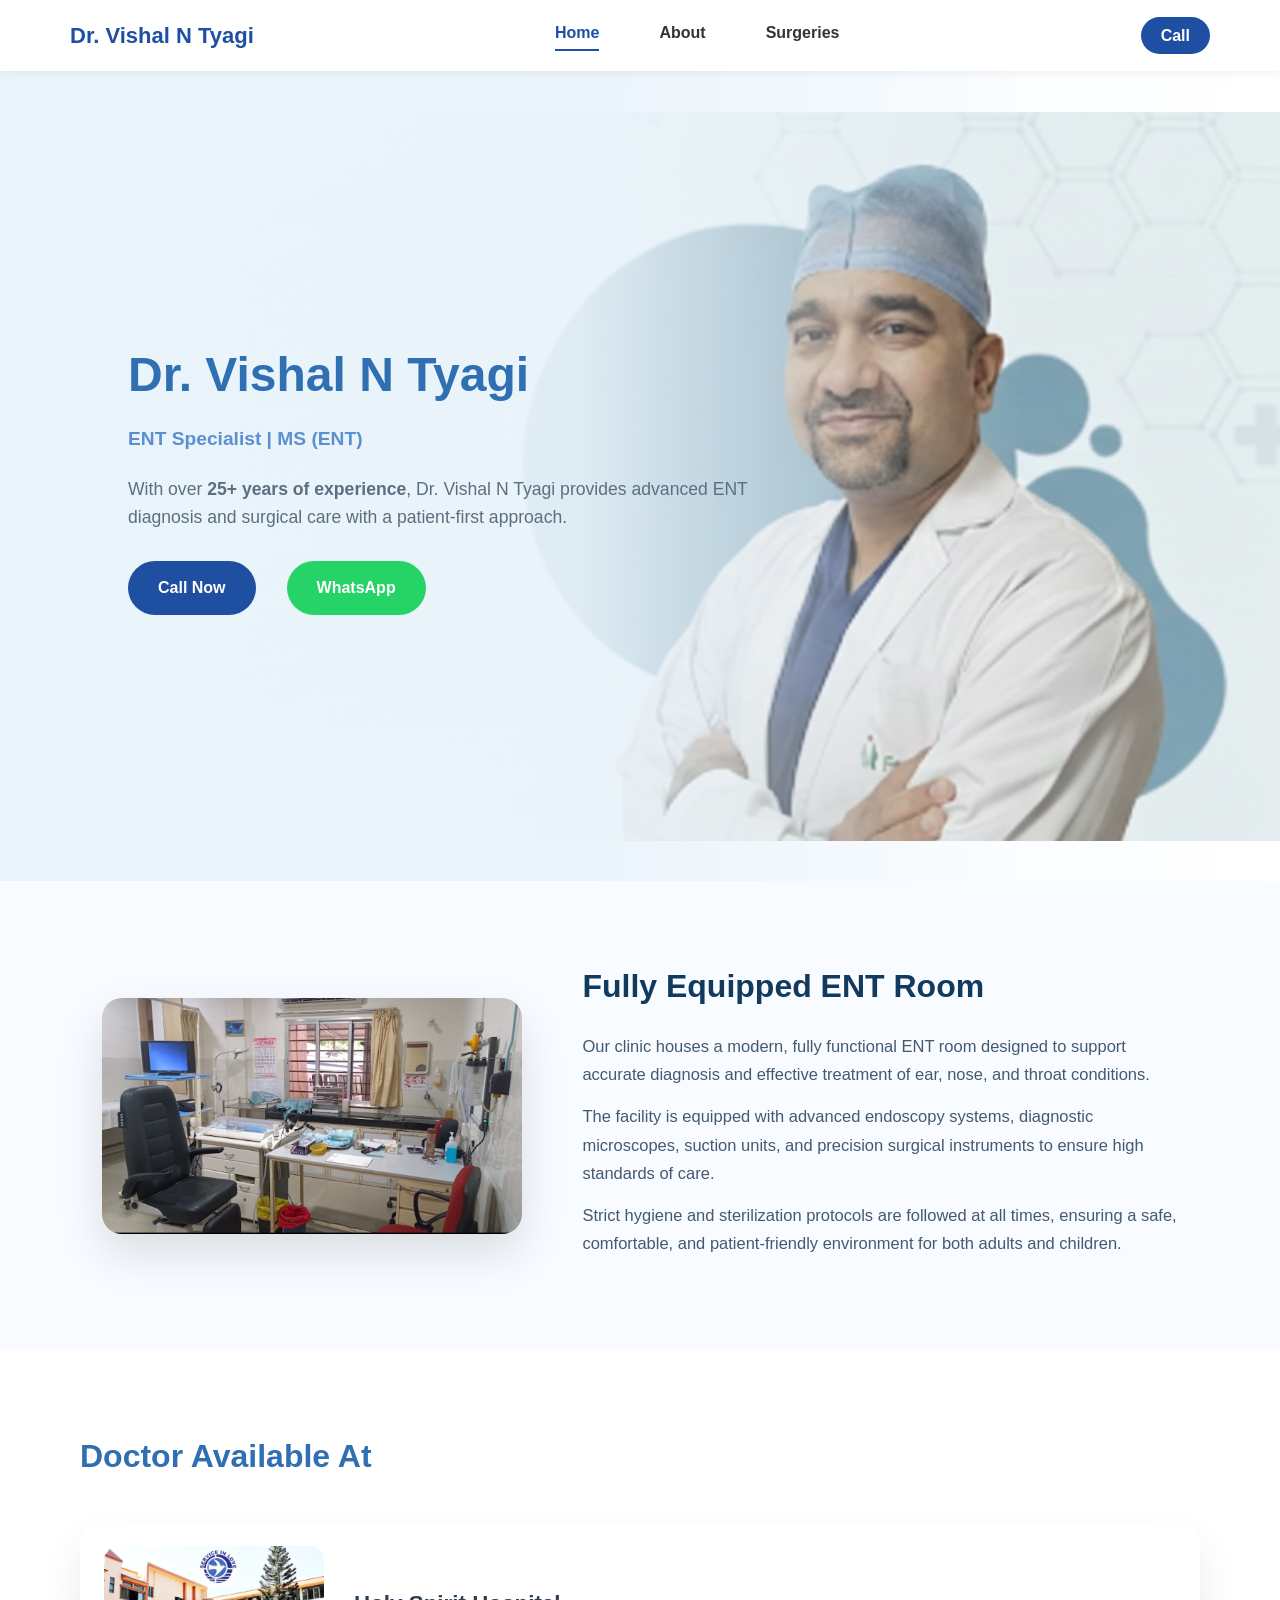
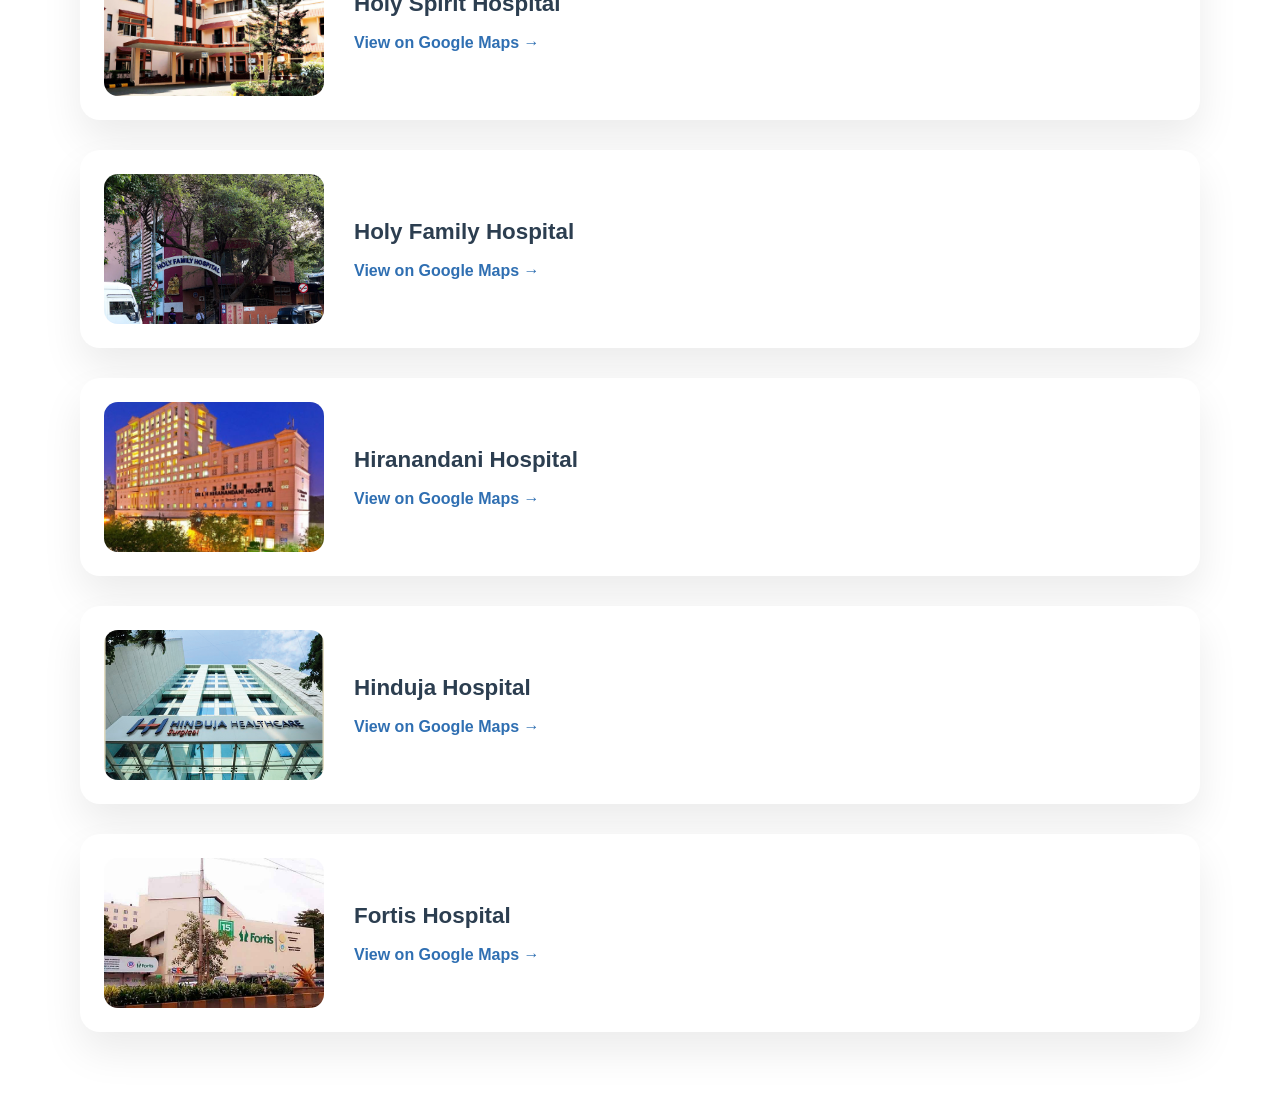
==== commit 26e3fc64: "Fix mobile hero image visibility and responsive layout" ====
--- a/index.html
+++ b/index.html
@@ -2,11 +2,12 @@
 
 <html lang="en">
 
-<head>
-
-  <meta charset="UTF-8">
-
-  <title>Dr. Vishal N Tyagi | ENT Specialist</title>
+<head>
+
+  <meta charset="UTF-8">
+  <meta name="viewport" content="width=device-width, initial-scale=1.0">
+
+  <title>Dr. Vishal N Tyagi | ENT Specialist</title>
 
   <link rel="stylesheet" href="style.css">
 
@@ -286,8 +287,6 @@
 
 <script src="script.js"></script>
 
-</body>
-
-</html>
-
-<html la
+</body>
+
+</html>
--- a/style.css
+++ b/style.css
@@ -1,26 +1,56 @@
-===============================
-
-   ROOT COLOR PALETTE (MEDICAL)
+/* ===============================
+   ROOT COLOR PALETTE (MEDICAL)
+================================ */
+
+:root {
+
+  --blue-primary: #2f6fb2;
+
+  --blue-soft: #eaf4fb;
+
+  --blue-light: #cfe9f7;
+
+  --green-action: #25d366;
+
+  --text-dark: #1f2f3a;
+
+  --text-muted: #5c6f82;
+
+  --card-bg: #ffffff;
+
+  --shadow-soft: 0 20px 40px rgba(0, 0, 0, 0.08);
+
+}
+
+
+
+/* ===============================
+
+   GLOBAL STYLES
 
 ================================ */
 
-:root {
-
-  --blue-primary: #2f6fb2;
-
-  --blue-soft: #eaf4fb;
-
-  --blue-light: #cfe9f7;
-
-  --green-action: #25d366;
-
-  --text-dark: #1f2f3a;
-
-  --text-muted: #5c6f82;
-
-  --card-bg: #ffffff;
-
-  --shadow-soft: 0 20px 40px rgba(0, 0, 0, 0.08);
+* {
+
+  margin: 0;
+
+  padding: 0;
+
+  box-sizing: border-box;
+
+  font-family: "Segoe UI", system-ui, -apple-system, BlinkMacSystemFont;
+
+}
+
+
+
+body {
+
+  background: #f7fbff;
+
+  color: var(--text-dark);
+
+  line-height: 1.6;
 
 }
 
@@ -28,10 +58,860 @@
 
 /* ===============================
 
-   GLOBAL STYLES
+   HERO SECTION
 
 ================================ */
 
+.hero {
+
+  position: relative;
+
+  min-height: 90vh;
+
+  display: flex;
+
+  align-items: center;
+
+  padding: 80px;
+
+  overflow: hidden;
+
+}
+
+
+
+/* LEFT-SIDE GRADIENT ONLY */
+
+.hero::before {
+
+  content: "";
+
+  position: absolute;
+
+  inset: 0;
+
+  background: linear-gradient(
+
+    to right,
+
+    rgba(234, 244, 251, 0.98) 0%,
+
+    rgba(234, 244, 251, 0.9) 45%,
+
+    rgba(234, 244, 251, 0.4) 65%,
+
+    rgba(234, 244, 251, 0) 80%
+
+  );
+
+  z-index: 1;
+
+}
+
+
+
+/* DOCTOR IMAGE – SHARP & CLEAR */
+
+.hero::after {
+
+  content: "";
+
+  position: absolute;
+
+  inset: 0;
+
+  background: url("home-bg.png") no-repeat right center;
+
+  background-size: auto 90%;
+
+  z-index: 0;
+
+}
+
+
+
+/* HERO CONTENT */
+
+.hero-content {
+
+  position: relative;
+
+  z-index: 2;
+
+  max-width: 650px;
+
+}
+
+
+
+.hero-content h1 {
+
+  font-size: 3rem;
+
+  color: var(--blue-primary);
+
+  margin-bottom: 10px;
+
+}
+
+
+
+.hero-content h3 {
+
+  font-size: 1.2rem;
+
+  font-weight: 600;
+
+  color: #5b8fd1;
+
+  margin-bottom: 20px;
+
+}
+
+
+
+.hero-content p {
+
+  font-size: 1.1rem;
+
+  color: var(--text-muted);
+
+  margin-bottom: 30px;
+
+}
+
+
+
+/* HERO BUTTONS */
+
+.hero-buttons {
+
+  display: flex;
+
+  gap: 16px;
+
+}
+
+
+
+.btn {
+
+  padding: 14px 28px;
+
+  border-radius: 30px;
+
+  font-weight: 600;
+
+  text-decoration: none;
+
+  transition: all 0.3s ease;
+
+}
+
+
+
+.btn.call {
+
+  background: var(--blue-primary);
+
+  color: white;
+
+}
+
+
+
+.btn.call:hover {
+
+  background: #245a94;
+
+}
+
+
+
+.btn.whatsapp {
+
+  background: var(--green-action);
+
+  color: white;
+
+}
+
+
+
+.btn.whatsapp:hover {
+
+  background: #1ebc5c;
+
+}
+
+
+
+/* ===============================
+
+   ENT ROOM SECTION
+
+================================ */
+
+.ent-room {
+
+  background: #f5f9fc;
+
+  padding: 80px;
+
+}
+
+
+
+.ent-room-wrapper {
+
+  display: flex;
+
+  align-items: center;
+
+  gap: 60px;
+
+  max-width: 1200px;
+
+  margin: auto;
+
+}
+
+
+
+.ent-room img {
+
+  width: 420px;
+
+  height: 420px;
+
+  object-fit: cover;
+
+  border-radius: 20px;
+
+  box-shadow: var(--shadow-soft);
+
+}
+
+
+
+.ent-room-content h2 {
+
+  font-size: 2rem;
+
+  color: var(--blue-primary);
+
+  margin-bottom: 16px;
+
+}
+
+
+
+.ent-room-content p {
+
+  font-size: 1.05rem;
+
+  color: var(--text-muted);
+
+}
+
+
+
+/* ===============================
+
+   HOSPITAL AVAILABILITY
+
+================================ */
+
+.hospital-availability {
+
+  padding: 80px;
+
+  background: #ffffff;
+
+}
+
+
+
+.hospital-availability h2 {
+
+  font-size: 2rem;
+
+  margin-bottom: 40px;
+
+  color: var(--blue-primary);
+
+}
+
+
+
+/* HOSPITAL LIST */
+
+.hospital-list {
+
+  display: flex;
+
+  flex-direction: column;
+
+  gap: 30px;
+
+}
+
+
+
+/* HOSPITAL ITEM */
+
+.hospital-item {
+
+  display: flex;
+
+  align-items: center;
+
+  gap: 30px;
+
+  background: var(--card-bg);
+
+  padding: 24px;
+
+  border-radius: 20px;
+
+  box-shadow: var(--shadow-soft);
+
+}
+
+
+
+.hospital-item img {
+
+  width: 220px;
+
+  height: 150px;
+
+  object-fit: cover;
+
+  border-radius: 14px;
+
+}
+
+
+
+.hospital-info h3 {
+
+  font-size: 1.4rem;
+
+  margin-bottom: 8px;
+
+}
+
+
+
+.hospital-info p {
+
+  color: var(--text-muted);
+
+  margin-bottom: 10px;
+
+}
+
+
+
+.hospital-info a {
+
+  color: var(--blue-primary);
+
+  font-weight: 600;
+
+  text-decoration: none;
+
+}
+
+
+
+.hospital-info a:hover {
+
+  text-decoration: underline;
+
+}
+
+
+
+/* ===============================
+
+   RESPONSIVE
+
+================================ */
+
+@media (max-width: 1024px) {
+
+  .hero {
+
+    padding: 60px;
+
+  }
+
+
+
+  .hero::after {
+
+    background-size: auto 80%;
+
+  }
+
+
+
+  .ent-room-wrapper {
+
+    flex-direction: column;
+
+    text-align: center;
+
+  }
+
+}
+
+
+
+@media (max-width: 768px) 
+
+{
+
+  .hero {
+
+    min-height: auto;
+
+    padding: 60px 30px;
+
+  }
+
+
+
+  .hero::after {
+
+    opacity: 0.25;
+
+    background-position: center;
+
+  }
+
+
+
+  .hero-content h1 {
+
+    font-size: 2.2rem;
+
+  }
+
+
+
+  .hospital-item {
+
+    flex-direction: column;
+
+    text-align: center;
+
+  }
+
+
+
+  .hospital-item img {
+
+    width: 100%;
+
+    height: 200px;
+
+  }
+
+}
+
+/* ===============================
+
+   ENT ROOM SECTION
+
+================================ */
+
+.ent-room-section {
+
+  padding: 80px 8%;
+
+  background: #f8fbff;
+
+}
+
+
+
+.ent-room-wrapper {
+
+  display: flex;
+
+  align-items: center;
+
+  gap: 60px;
+
+  max-width: 1200px;
+
+  margin: auto;
+
+}
+
+
+
+/* Image Card */
+
+.ent-room-card {
+
+  background: #ffffff;
+
+  border-radius: 20px;
+
+  box-shadow: 0 20px 45px rgba(0, 0, 0, 0.12);
+
+  overflow: hidden;
+
+  width: 420px;
+
+  flex-shrink: 0;
+
+}
+
+
+
+.ent-room-card img {
+
+  width: 100%;
+
+  height: auto;
+
+  display: block;
+
+}
+
+
+
+/* Text */
+
+.ent-room-text h2 {
+
+  font-size: 32px;
+
+  color: #123a5f;
+
+  margin-bottom: 20px;
+
+}
+
+
+
+.ent-room-text p {
+
+  font-size: 16.5px;
+
+  line-height: 1.7;
+
+  color: #445a6f;
+
+  margin-bottom: 14px;
+
+}
+
+
+
+/* Mobile */
+
+@media (max-width: 900px) {
+
+  .ent-room-wrapper {
+
+    flex-direction: column;
+
+  }
+
+
+
+  .ent-room-card {
+
+    width: 100%;
+
+    max-width: 480px;
+
+  }
+
+}
+
+
+
+
+
+
+
+.btn-call {
+
+  padding: 12px 26px;
+
+  background: #2f6db5;
+
+  color: #fff;
+
+  text-decoration: none;
+
+  border-radius: 30px;
+
+  font-weight: 600;
+
+  transition: background 0.3s ease;
+
+}
+
+
+
+.btn-call:hover {
+
+  background: #245a96;
+
+}
+
+
+
+.btn-whatsapp {
+
+  padding: 12px 28px;
+
+  background: #25d366;
+
+  color: #fff;
+
+  text-decoration: none;
+
+  border-radius: 30px;
+
+  font-weight: 600;
+
+  transition: background 0.3s ease;
+
+}
+
+
+
+.btn-whatsapp:hover {
+
+  background: #1ebe5d;
+
+}
+
+
+
+/* Responsive */
+
+@media (max-width: 900px) {
+
+  .ent-room-container {
+
+    flex-direction: column;
+
+    text-align: center;
+
+  }
+
+
+
+  .ent-room-image img {
+
+    max-width: 100%;
+
+  }
+
+
+
+  .ent-room-buttons {
+
+    justify-content: center;
+
+  }
+
+}
+
+.navbar {
+
+  position: sticky;
+
+  top: 0;
+
+  z-index: 1000;
+
+  background: #ffffff;
+
+  box-shadow: 0 2px 10px rgba(0,0,0,0.05);
+
+}
+
+
+
+.nav-container {
+
+  max-width: 1200px;
+
+  margin: auto;
+
+  padding: 14px 20px;
+
+  display: flex;
+
+  align-items: center;
+
+  justify-content: space-between;
+
+}
+
+
+
+.logo {
+
+  font-size: 20px;
+
+  font-weight: 700;
+
+  color: #1e4fa1;
+
+}
+
+
+
+.nav-links a {
+
+  margin: 0 14px;
+
+  text-decoration: none;
+
+  color: #333;
+
+  font-weight: 500;
+
+}
+
+
+
+.nav-links a.active,
+
+.nav-links a:hover {
+
+  color: #1e4fa1;
+
+}
+
+
+
+.nav-cta {
+
+  background: #1e4fa1;
+
+  color: #fff;
+
+  padding: 10px 18px;
+
+  border-radius: 30px;
+
+  text-decoration: none;
+
+  font-weight: 600;
+
+}
+
+.page-header {
+
+  background: linear-gradient(135deg, #e8f1ff, #f6fbff);
+
+  padding: 60px 20px;
+
+  text-align: center;
+
+}
+
+
+
+.page-header h1 {
+
+  color: #1e4fa1;
+
+  font-size: 36px;
+
+}
+
+
+
+.about-section {
+
+  display: flex;
+
+  align-items: center;
+
+  gap: 32px;          /* ⬅ reduce from 60px or more */
+
+  padding: 80px 10%;
+
+}
+
+.about-image img {
+
+  width: 360px;
+
+  max-width: 100%;
+
+  border-radius: 20px;
+
+}
+
+
+
+
+
+
+
+.about-grid {
+
+  max-width: 1200px;
+
+  margin: auto;
+
+  display: grid;
+
+  grid-template-columns: 1fr 1.2fr;
+
+  gap: 40px;
+
+  align-items: center;
+
+}
+
+
+
+
+
+
+
+.about-content h2 {
+
+  color: #1e4fa1;
+
+  margin-bottom: 15px;
+
+}
+
+
+
+.about-content ul {
+
+  margin-top: 15px;
+
+  padding-left: 20px;
+
+}
+
+
+
+
+
+
+
+
+
 * {
 
   margin: 0;
@@ -40,7 +920,7 @@
 
   box-sizing: border-box;
 
-  font-family: "Segoe UI", system-ui, -apple-system, BlinkMacSystemFont;
+  font-family: "Segoe UI", sans-serif;
 
 }
 
@@ -48,9 +928,1137 @@
 
 body {
 
+  background: #f4f9ff;
+
+  color: #2c3e50;
+
+}
+
+
+
+/* ===== NAVBAR ===== */
+
+header {
+
+  background: #ffffff;
+
+  box-shadow: 0 2px 10px rgba(0,0,0,0.06);
+
+  position: sticky;
+
+  top: 0;
+
+  z-index: 100;
+
+}
+
+
+
+.navbar {
+
+  max-width: 1200px;
+
+  margin: auto;
+
+  padding: 15px 20px;
+
+  display: flex;
+
+  justify-content: space-between;
+
+  align-items: center;
+
+}
+
+
+
+.navbar h2 {
+
+  color: #1e4fa1;
+
+}
+
+
+
+.nav-links a {
+
+  margin: 0 15px;
+
+  text-decoration: none;
+
+  color: #1e4fa1;
+
+  font-weight: 600;
+
+}
+
+
+
+.nav-links a.active {
+
+  border-bottom: 3px solid #1e4fa1;
+
+}
+
+
+
+.call-btn {
+
+  background: #1e4fa1;
+
+  color: white;
+
+  padding: 10px 20px;
+
+  border-radius: 30px;
+
+  text-decoration: none;
+
+  font-weight: 600;
+
+}
+
+
+
+/* ===== HERO ===== */
+
+.hero {
+
+  display: flex;
+
+  align-items: center;
+
+  justify-content: space-between;
+
+  padding: 80px 10%;
+
+  background: linear-gradient(to right, #eef6ff, #ffffff);
+
+}
+
+
+
+.hero-text {
+
+  max-width: 600px;
+
+}
+
+
+
+.hero-text h1 {
+
+  font-size: 48px;
+
+  color: #1e4fa1;
+
+}
+
+
+
+.hero-text h3 {
+
+  margin: 15px 0;
+
+  color: #5d8bd8;
+
+}
+
+
+
+.hero-text p {
+
+  margin: 20px 0;
+
+  line-height: 1.7;
+
+}
+
+
+
+.hero-buttons a {
+
+  display: inline-block;
+
+  margin-right: 15px;
+
+  padding: 14px 30px;
+
+  border-radius: 30px;
+
+  text-decoration: none;
+
+  font-weight: 600;
+
+}
+
+
+
+.btn-call {
+
+  background: #1e4fa1;
+
+  color: white;
+
+}
+
+
+
+.btn-whatsapp {
+
+  background: #25d366;
+
+  color: white;
+
+}
+
+
+
+.hero-image img {
+
+  max-width: 420px;
+
+}
+
+
+
+/* ===== SECTIONS ===== */
+
+.section {
+
+  max-width: 1200px;
+
+  margin: auto;
+
+  padding: 80px 20px;
+
+}
+
+
+
+.section h2 {
+
+  font-size: 36px;
+
+  margin-bottom: 25px;
+
+  color: #1e4fa1;
+
+}
+
+
+
+.section h3 {
+
+  margin-top: 25px;
+
+  color: #355fa8;
+
+}
+
+
+
+.section p {
+
+  max-width: 900px;
+
+  line-height: 1.8;
+
+  margin-top: 10px;
+
+}
+
+.navbar {
+
+  display: flex;
+
+  align-items: center;
+
+  justify-content: space-between;
+
+  padding: 16px 40px;
+
+  background: #ffffff;
+
+  box-shadow: 0 2px 10px rgba(0,0,0,0.05);
+
+  position: sticky;
+
+  top: 0;
+
+  z-index: 100;
+
+}
+
+
+
+/* Left */
+
+.nav-left {
+
+  font-size: 20px;
+
+  font-weight: 700;
+
+  color: #1f4fa3;
+
+}
+
+
+
+/* Center */
+
+.nav-center {
+
+  display: flex;
+
+  gap: 30px;
+
+}
+
+
+
+.nav-center a {
+
+  text-decoration: none;
+
+  font-size: 16px;
+
+  color: #333;
+
+  font-weight: 500;
+
+}
+
+
+
+.nav-center a:hover,
+
+.nav-center a.active {
+
+  color: #1f4fa3;
+
+  border-bottom: 2px solid #1f4fa3;
+
+  padding-bottom: 4px;
+
+}
+
+
+
+/* Right */
+
+.call-btn {
+
+  background: #1f4fa3;
+
+  color: #fff;
+
+  padding: 10px 22px;
+
+  border-radius: 25px;
+
+  text-decoration: none;
+
+  font-weight: 600;
+
+}
+
+
+
+.call-btn:hover {
+
+  background: #163c7a;
+
+}
+
+.main-header {
+
+  background: #ffffff;
+
+  box-shadow: 0 2px 10px rgba(0,0,0,0.06);
+
+  position: sticky;
+
+  top: 0;
+
+  z-index: 1000;
+
+}
+
+
+
+.header-container {
+
+  max-width: 1200px;
+
+  margin: auto;
+
+  padding: 18px 30px;
+
+  display: flex;
+
+  align-items: center;
+
+  justify-content: space-between;
+
+}
+
+
+
+.logo a {
+
+  font-size: 22px;
+
+  font-weight: 700;
+
+  color: #1f4fa3;
+
+  text-decoration: none;
+
+}
+
+
+
+.nav-links {
+
+  display: flex;
+
+  gap: 30px;
+
+}
+
+
+
+.nav-links a {
+
+  text-decoration: none;
+
+  font-size: 16px;
+
+  color: #333;
+
+  padding-bottom: 4px;
+
+}
+
+
+
+.nav-links a.active {
+
+  color: #1f4fa3;
+
+  border-bottom: 2px solid #1f4fa3;
+
+  font-weight: 600;
+
+}
+
+
+
+.header-action .call-btn {
+
+  background: #1f4fa3;
+
+  color: #fff;
+
+  padding: 10px 20px;
+
+  border-radius: 25px;
+
+  text-decoration: none;
+
+  font-weight: 600;
+
+}
+
+.page-hero {
+
+  background: #eef5ff;
+
+  padding: 60px 20px;
+
+  text-align: center;
+
+}
+
+
+
+.page-hero h1 {
+
+  color: #1f4fa3;
+
+  font-size: 36px;
+
+}
+
+
+
+.surgery-section {
+
+  padding: 60px 40px;
+
+  max-width: 1200px;
+
+  margin: auto;
+
+}
+
+
+
+.light-bg {
+
   background: #f7fbff;
 
-  color: var(--text-dark);
+}
+
+
+
+.surgery-section h2 {
+
+  color: #1f4fa3;
+
+  margin-bottom: 30px;
+
+}
+
+
+
+.surgery-grid {
+
+  display: grid;
+
+  grid-template-columns: repeat(auto-fit, minmax(260px, 1fr));
+
+  gap: 25px;
+
+}
+
+
+
+.surgery-card {
+
+  background: #fff;
+
+  border-radius: 14px;
+
+  box-shadow: 0 10px 30px rgba(0,0,0,0.08);
+
+  padding: 20px;
+
+  text-align: center;
+
+}
+
+
+
+.surgery-card img {
+
+  width: 100%;
+
+  height: 180px;
+
+  object-fit: cover;
+
+  border-radius: 10px;
+
+  margin-bottom: 15px;
+
+}
+
+
+
+.care-section {
+
+  background: #eef5ff;
+
+  padding: 60px 40px;
+
+}
+
+
+
+.care-grid {
+
+  max-width: 900px;
+
+  margin: auto;
+
+  display: grid;
+
+  grid-template-columns: repeat(auto-fit, minmax(280px, 1fr));
+
+  gap: 30px;
+
+}
+
+
+
+.care-box {
+
+  background: #fff;
+
+  padding: 30px;
+
+  border-radius: 14px;
+
+  box-shadow: 0 8px 20px rgba(0,0,0,0.08);
+
+}
+
+
+
+.care-box h3 {
+
+  color: #1f4fa3;
+
+  margin-bottom: 15px;
+
+}
+
+.about-deep,
+
+.about-block {
+
+  max-width: 1200px;
+
+  margin: auto;
+
+  padding: 70px 10%;
+
+}
+
+
+
+.about-block h3 {
+
+  color: #1f4fa3;
+
+  margin-bottom: 20px;
+
+}
+
+
+
+.about-lead {
+
+  font-size: 18px;
+
+  color: #5c6f82;
+
+  margin-bottom: 20px;
+
+}
+
+
+
+.two-column {
+
+  display: grid;
+
+  grid-template-columns: repeat(auto-fit, minmax(280px, 1fr));
+
+  gap: 40px;
+
+}
+
+
+
+.expertise-grid {
+
+  display: grid;
+
+  grid-template-columns: repeat(auto-fit, minmax(260px, 1fr));
+
+  gap: 30px;
+
+}
+
+
+
+.expertise-card {
+
+  background: #fff;
+
+  padding: 25px;
+
+  border-radius: 16px;
+
+  box-shadow: 0 10px 25px rgba(0,0,0,0.08);
+
+}
+
+
+
+.light-bg {
+
+  background: #f7fbff;
+
+}
+
+/* ===== ABOUT PAGE HERO ===== */
+
+.about-page-hero {
+
+  padding: 100px 12%;
+
+  background: linear-gradient(135deg, #eaf4fb, #f7fbff);
+
+  text-align: center;
+
+}
+
+
+
+.about-page-hero h1 {
+
+  font-size: 48px;
+
+  color: #1f4fa3;
+
+  margin-bottom: 15px;
+
+}
+
+
+
+.about-page-hero p {
+
+  font-size: 20px;
+
+  color: #5c6f82;
+
+  max-width: 900px;
+
+  margin: auto;
+
+}
+
+
+
+/* ===== ZIGZAG LAYOUT ===== */
+
+.zigzag-section {
+
+  display: flex;
+
+  align-items: center;
+
+  gap: 70px;
+
+  padding: 100px 10%;
+
+  background: #ffffff;
+
+}
+
+
+
+.zigzag-section.reverse {
+
+  flex-direction: row-reverse;
+
+  background: #f7fbff;
+
+}
+
+
+
+.zigzag-text {
+
+  flex: 1;
+
+}
+
+
+
+.zigzag-text h2 {
+
+  font-size: 34px;
+
+  color: #1f4fa3;
+
+  margin-bottom: 20px;
+
+}
+
+
+
+.zigzag-text p {
+
+  font-size: 17px;
+
+  line-height: 1.8;
+
+  color: #445a6f;
+
+  margin-bottom: 16px;
+
+}
+
+
+
+.zigzag-text ul {
+
+  margin: 15px 0 15px 20px;
+
+}
+
+
+
+.zigzag-text li {
+
+  margin-bottom: 8px;
+
+  color: #2c3e50;
+
+}
+
+
+
+.zigzag-image {
+
+  flex: 1;
+
+}
+
+
+
+.zigzag-image img {
+
+  width: 100%;
+
+  max-width: 480px;
+
+  border-radius: 22px;
+
+  box-shadow: 0 25px 50px rgba(0,0,0,0.15);
+
+}
+
+
+
+/* ===== RESPONSIVE ===== */
+
+@media (max-width: 900px) {
+
+  .zigzag-section,
+
+  .zigzag-section.reverse {
+
+    flex-direction: column;
+
+    text-align: center;
+
+  }
+
+
+
+  .zigzag-text ul {
+
+    text-align: left;
+
+  }
+
+}
+
+/* ===== EXPANDABLE SURGERY CARDS ===== */
+
+
+
+.expandable {
+
+  position: relative;
+
+}
+
+
+
+.toggle-btn {
+
+  margin-top: 10px;
+
+  background: transparent;
+
+  border: none;
+
+  color: #1f4fa3;
+
+  font-weight: 600;
+
+  cursor: pointer;
+
+}
+
+
+
+.expand-content {
+
+  display: none;
+
+  margin-top: 20px;
+
+  text-align: left;
+
+  font-size: 15px;
+
+  line-height: 1.7;
+
+}
+
+
+
+.expand-content h4 {
+
+  color: #1f4fa3;
+
+  margin-top: 18px;
+
+}
+
+
+
+.expand-content ul {
+
+  padding-left: 18px;
+
+  margin-top: 8px;
+
+}
+
+
+
+.expand-content ul li {
+
+  margin-bottom: 6px;
+
+}
+
+
+
+.recovery {
+
+  margin-top: 12px;
+
+  font-weight: 600;
+
+  color: #2c3e50;
+
+}
+
+
+
+/* Active state */
+
+.expandable.active .expand-content {
+
+  display: block;
+
+}
+
+.surgery-details {
+
+  display: none;
+
+  margin-top: 15px;
+
+  text-align: left;
+
+}
+
+
+
+.surgery-card.active .surgery-details {
+
+  display: block;
+
+}
+
+
+
+.toggle-btn {
+
+  color: #1f4fa3;
+
+  font-weight: 600;
+
+  cursor: pointer;
+
+}
+
+.surgery-grid {
+
+  align-items: start;
+
+}
+
+/* ===============================
+
+   PRE & POST OP CARE – PREMIUM UI
+
+================================ */
+
+
+
+.care-master-section {
+
+  padding: 90px 8%;
+
+  background: linear-gradient(180deg, #f4f9ff, #ffffff);
+
+}
+
+
+
+/* HERO */
+
+.care-hero {
+
+  max-width: 900px;
+
+  margin-bottom: 60px;
+
+}
+
+
+
+.care-hero h2 {
+
+  font-size: 38px;
+
+  color: #1f4fa3;
+
+  margin-bottom: 14px;
+
+}
+
+
+
+.care-hero p {
+
+  font-size: 17px;
+
+  color: #556b85;
+
+  line-height: 1.8;
+
+}
+
+
+
+/* BLOCK */
+
+.care-block {
+
+  margin-bottom: 80px;
+
+}
+
+
+
+.care-block h3 {
+
+  font-size: 30px;
+
+  color: #123a5f;
+
+  margin-bottom: 35px;
+
+  position: relative;
+
+}
+
+
+
+.care-block h3::after {
+
+  content: "";
+
+  width: 80px;
+
+  height: 4px;
+
+  background: #1f4fa3;
+
+  display: block;
+
+  margin-top: 10px;
+
+  border-radius: 10px;
+
+}
+
+
+
+/* GRID */
+
+.care-grid {
+
+  display: grid;
+
+  grid-template-columns: repeat(auto-fit, minmax(260px, 1fr));
+
+  gap: 30px;
+
+}
+
+
+
+/* CARD */
+
+.care-card {
+
+  background: #ffffff;
+
+  border-radius: 18px;
+
+  padding: 28px 26px;
+
+  box-shadow: 0 18px 40px rgba(0,0,0,0.08);
+
+  transition: transform 0.3s ease, box-shadow 0.3s ease;
+
+}
+
+
+
+.care-card:hover {
+
+  transform: translateY(-6px);
+
+  box-shadow: 0 28px 55px rgba(0,0,0,0.12);
+
+}
+
+
+
+.care-card h4 {
+
+  font-size: 20px;
+
+  color: #1f4fa3;
+
+  margin-bottom: 14px;
+
+}
+
+
+
+.care-card ul {
+
+  padding-left: 18px;
+
+}
+
+
+
+.care-card li {
+
+  font-size: 15.5px;
+
+  color: #4b5f75;
+
+  margin-bottom: 8px;
 
   line-height: 1.6;
 
@@ -58,2276 +2066,530 @@
 
 
 
+/* HIGHLIGHT CARD */
+
+.care-card.highlight {
+
+  background: linear-gradient(135deg, #1f4fa3, #3f74d8);
+
+  color: #ffffff;
+
+}
+
+
+
+.care-card.highlight h4,
+
+.care-card.highlight li {
+
+  color: #ffffff;
+
+}
+
+
+
+/* LIGHT BG SECTION */
+
+.care-block.light-bg {
+
+  background: #f0f6ff;
+
+  padding: 60px;
+
+  border-radius: 30px;
+
+}
+
+
+
+/* ALERT */
+
+.care-alert {
+
+  background: #fff3f3;
+
+  border-left: 6px solid #d93025;
+
+  padding: 35px 40px;
+
+  border-radius: 20px;
+
+}
+
+
+
+.care-alert h3 {
+
+  color: #d93025;
+
+  margin-bottom: 15px;
+
+}
+
+
+
+.care-alert ul {
+
+  padding-left: 20px;
+
+}
+
+
+
+.care-alert li {
+
+  color: #5f2a2a;
+
+  font-size: 16px;
+
+  margin-bottom: 8px;
+
+}
+
+
+
+/* RESPONSIVE */
+
+@media (max-width: 768px) {
+
+  .care-hero h2 {
+
+    font-size: 30px;
+
+  }
+
+
+
+  .care-block h3 {
+
+    font-size: 24px;
+
+  }
+
+
+
+  .care-block.light-bg {
+
+    padding: 40px 20px;
+
+  }
+
+}
+
+/* FORCE HIGHLIGHT CARD TO WHITE */
+
+.care-card.highlight {
+
+  background: #ffffff !important;
+
+  color: #4b5f75 !important;
+
+}
+
+
+
+.care-card.highlight h4,
+
+.care-card.highlight li {
+
+  color: #1f4fa3 !important;
+
+}
+
 /* ===============================
 
-   HERO SECTION
+   SURGERY CARD – UNIFORM SIZE
 
 ================================ */
 
-.hero {
-
-  position: relative;
-
-  min-height: 90vh;
-
-  display: flex;
-
-  align-items: center;
-
-  padding: 80px;
-
-  overflow: hidden;
-
-}
-
-
-
-/* LEFT-SIDE GRADIENT ONLY */
-
-.hero::before {
-
-  content: "";
-
-  position: absolute;
-
-  inset: 0;
-
-  background: linear-gradient(
-
-    to right,
-
-    rgba(234, 244, 251, 0.98) 0%,
-
-    rgba(234, 244, 251, 0.9) 45%,
-
-    rgba(234, 244, 251, 0.4) 65%,
-
-    rgba(234, 244, 251, 0) 80%
-
-  );
-
-  z-index: 1;
-
-}
-
-
-
-/* DOCTOR IMAGE – SHARP & CLEAR */
-
-.hero::after {
-
-  content: "";
-
-  position: absolute;
-
-  inset: 0;
-
-  background: url("home-bg.png") no-repeat right center;
-
-  background-size: auto 90%;
-
-  z-index: 0;
-
-}
-
-
-
-/* HERO CONTENT */
-
-.hero-content {
-
-  position: relative;
-
-  z-index: 2;
-
-  max-width: 650px;
-
-}
-
-
-
-.hero-content h1 {
-
-  font-size: 3rem;
-
-  color: var(--blue-primary);
+
+
+.surgery-grid {
+
+  display: grid;
+
+  grid-template-columns: repeat(auto-fit, minmax(260px, 1fr));
+
+  gap: 28px;
+
+  align-items: stretch; /* KEY */
+
+}
+
+
+
+.surgery-card {
+
+  background: #ffffff;
+
+  border-radius: 18px;
+
+  box-shadow: 0 12px 30px rgba(0, 0, 0, 0.08);
+
+  padding: 26px 22px;
+
+  display: flex;                /* KEY */
+
+  flex-direction: column;       /* KEY */
+
+  justify-content: space-between; /* KEY */
+
+  height: 100%;                 /* KEY */
+
+  transition: transform 0.25s ease, box-shadow 0.25s ease;
+
+}
+
+
+
+.surgery-card:hover {
+
+  transform: translateY(-6px);
+
+  box-shadow: 0 20px 40px rgba(0, 0, 0, 0.12);
+
+}
+
+
+
+/* Image/Icon at top */
+
+.surgery-card img {
+
+  width: 100%;
+
+  height: 160px;        /* FIXED HEIGHT */
+
+  object-fit: cover;
+
+  border-radius: 12px;
+
+  margin-bottom: 16px;
+
+}
+
+
+
+/* Headings */
+
+.surgery-card h3 {
+
+  font-size: 18px;
+
+  color: #1f4fa3;
 
   margin-bottom: 10px;
 
-}
-
-
-
-.hero-content h3 {
-
-  font-size: 1.2rem;
+  min-height: 48px;     /* NORMALISE HEADING HEIGHT */
+
+}
+
+
+
+/* Description */
+
+.surgery-card p {
+
+  font-size: 15px;
+
+  color: #5a6b80;
+
+  line-height: 1.6;
+
+  margin-bottom: 16px;
+
+}
+
+
+
+/* View Details Button */
+
+.surgery-card .toggle-btn {
+
+  margin-top: auto;    /* PUSH TO BOTTOM */
+
+  text-align: center;
+
+  color: #1f4fa3;
 
   font-weight: 600;
 
-  color: #5b8fd1;
-
-  margin-bottom: 20px;
-
-}
-
-
-
-.hero-content p {
-
-  font-size: 1.1rem;
-
-  color: var(--text-muted);
-
-  margin-bottom: 30px;
-
-}
-
-
-
-/* HERO BUTTONS */
-
-.hero-buttons {
-
-  display: flex;
-
-  gap: 16px;
-
-}
-
-
-
-.btn {
-
-  padding: 14px 28px;
-
-  border-radius: 30px;
-
-  font-weight: 600;
-
   text-decoration: none;
 
-  transition: all 0.3s ease;
-
-}
-
-
-
-.btn.call {
-
-  background: var(--blue-primary);
-
-  color: white;
-
-}
-
-
-
-.btn.call:hover {
-
-  background: #245a94;
-
-}
-
-
-
-.btn.whatsapp {
-
-  background: var(--green-action);
-
-  color: white;
-
-}
-
-
-
-.btn.whatsapp:hover {
-
-  background: #1ebc5c;
-
-}
-
-
-
-/* ===============================
-
-   ENT ROOM SECTION
-
-================================ */
-
-.ent-room {
-
-  background: #f5f9fc;
-
-  padding: 80px;
-
-}
-
-
-
-.ent-room-wrapper {
-
-  display: flex;
-
-  align-items: center;
-
-  gap: 60px;
-
-  max-width: 1200px;
-
-  margin: auto;
-
-}
-
-
-
-.ent-room img {
-
-  width: 420px;
-
-  height: 420px;
-
-  object-fit: cover;
-
-  border-radius: 20px;
-
-  box-shadow: var(--shadow-soft);
-
-}
-
-
-
-.ent-room-content h2 {
-
-  font-size: 2rem;
-
-  color: var(--blue-primary);
-
-  margin-bottom: 16px;
-
-}
-
-
-
-.ent-room-content p {
-
-  font-size: 1.05rem;
-
-  color: var(--text-muted);
-
-}
-
-
-
-/* ===============================
-
-   HOSPITAL AVAILABILITY
-
-================================ */
-
-.hospital-availability {
-
-  padding: 80px;
-
-  background: #ffffff;
-
-}
-
-
-
-.hospital-availability h2 {
-
-  font-size: 2rem;
-
-  margin-bottom: 40px;
-
-  color: var(--blue-primary);
-
-}
-
-
-
-/* HOSPITAL LIST */
-
-.hospital-list {
-
-  display: flex;
-
-  flex-direction: column;
-
-  gap: 30px;
-
-}
-
-
-
-/* HOSPITAL ITEM */
-
-.hospital-item {
-
-  display: flex;
-
-  align-items: center;
-
-  gap: 30px;
-
-  background: var(--card-bg);
-
-  padding: 24px;
-
-  border-radius: 20px;
-
-  box-shadow: var(--shadow-soft);
-
-}
-
-
-
-.hospital-item img {
-
-  width: 220px;
-
-  height: 150px;
-
-  object-fit: cover;
-
-  border-radius: 14px;
-
-}
-
-
-
-.hospital-info h3 {
-
-  font-size: 1.4rem;
-
-  margin-bottom: 8px;
-
-}
-
-
-
-.hospital-info p {
-
-  color: var(--text-muted);
-
-  margin-bottom: 10px;
-
-}
-
-
-
-.hospital-info a {
-
-  color: var(--blue-primary);
-
-  font-weight: 600;
-
-  text-decoration: none;
-
-}
-
-
-
-.hospital-info a:hover {
-
-  text-decoration: underline;
-
-}
-
-
-
-/* ===============================
-
-   RESPONSIVE
-
-================================ */
-
-@media (max-width: 1024px) {
-
-  .hero {
-
-    padding: 60px;
-
-  }
-
-
-
-  .hero::after {
-
-    background-size: auto 80%;
-
-  }
-
-
-
-  .ent-room-wrapper {
-
-    flex-direction: column;
-
-    text-align: center;
-
-  }
-
-}
-
-
-
-@media (max-width: 768px) 
-
-{
-
-  .hero {
-
-    min-height: auto;
-
-    padding: 60px 30px;
-
-  }
-
-
-
-  .hero::after {
-
-    opacity: 0.25;
-
-    background-position: center;
-
-  }
-
-
-
-  .hero-content h1 {
-
-    font-size: 2.2rem;
-
-  }
-
-
-
-  .hospital-item {
-
-    flex-direction: column;
-
-    text-align: center;
-
-  }
-
-
-
-  .hospital-item img {
-
-    width: 100%;
-
-    height: 200px;
-
-  }
-
-}
-
-font-weight: 600;
-
-/* ===============================
-
-   ENT ROOM SECTION
-
-================================ */
-
-.ent-room-section {
-
-  padding: 80px 8%;
-
-  background: #f8fbff;
-
-}
-
-
-
-.ent-room-wrapper {
-
-  display: flex;
-
-  align-items: center;
-
-  gap: 60px;
-
-  max-width: 1200px;
-
-  margin: auto;
-
-}
-
-
-
-/* Image Card */
-
-.ent-room-card {
-
-  background: #ffffff;
-
-  border-radius: 20px;
-
-  box-shadow: 0 20px 45px rgba(0, 0, 0, 0.12);
-
-  overflow: hidden;
-
-  width: 420px;
-
-  flex-shrink: 0;
-
-}
-
-
-
-.ent-room-card img {
-
-  width: 100%;
-
-  height: auto;
-
-  display: block;
-
-}
-
-
-
-/* Text */
-
-.ent-room-text h2 {
-
-  font-size: 32px;
-
-  color: #123a5f;
-
-  margin-bottom: 20px;
-
-}
-
-
-
-.ent-room-text p {
-
-  font-size: 16.5px;
-
-  line-height: 1.7;
-
-  color: #445a6f;
-
-  margin-bottom: 14px;
-
-}
-
-
-
-/* Mobile */
-
-@media (max-width: 900px) {
-
-  .ent-room-wrapper {
-
-    flex-direction: column;
-
-  }
-
-
-
-  .ent-room-card {
-
-    width: 100%;
-
-    max-width: 480px;
-
-  }
-
-}
-
-
-
-
-
-
-
-.btn-call {
-
-  padding: 12px 26px;
-
-  background: #2f6db5;
-
-  color: #fff;
-
-  text-decoration: none;
-
-  border-radius: 30px;
-
-  font-weight: 600;
-
-  transition: background 0.3s ease;
-
-}
-
-
-
-.btn-call:hover {
-
-  background: #245a96;
-
-}
-
-
-
-.btn-whatsapp {
-
-  padding: 12px 28px;
-
-  background: #25d366;
-
-  color: #fff;
-
-  text-decoration: none;
-
-  border-radius: 30px;
-
-  font-weight: 600;
-
-  transition: background 0.3s ease;
-
-}
-
-
-
-.btn-whatsapp:hover {
-
-  background: #1ebe5d;
-
-}
-
-
-
-/* Responsive */
-
-@media (max-width: 900px) {
-
-  .ent-room-container {
-
-    flex-direction: column;
-
-    text-align: center;
-
-  }
-
-
-
-  .ent-room-image img {
-
-    max-width: 100%;
-
-  }
-
-
-
-  .ent-room-buttons {
-
-    justify-content: center;
-
-  }
-
-}
-
-.navbar {
-
-  position: sticky;
-
-  top: 0;
-
-  z-index: 1000;
-
-  background: #ffffff;
-
-  box-shadow: 0 2px 10px rgba(0,0,0,0.05);
-
-}
-
-
-
-.nav-container {
-
-  max-width: 1200px;
-
-  margin: auto;
-
-  padding: 14px 20px;
-
-  display: flex;
-
-  align-items: center;
-
-  justify-content: space-between;
-
-}
-
-
-
-.logo {
-
-  font-size: 20px;
-
-  font-weight: 700;
-
-  color: #1e4fa1;
-
-}
-
-
-
-.nav-links a {
-
-  margin: 0 14px;
-
-  text-decoration: none;
-
-  color: #333;
-
-  font-weight: 500;
-
-}
-
-
-
-.nav-links a.active,
-
-.nav-links a:hover {
-
-  color: #1e4fa1;
-
-}
-
-
-
-.nav-cta {
-
-  background: #1e4fa1;
-
-  color: #fff;
-
-  padding: 10px 18px;
-
-  border-radius: 30px;
-
-  text-decoration: none;
-
-  font-weight: 600;
-
-}
-
-.page-header {
-
-  background: linear-gradient(135deg, #e8f1ff, #f6fbff);
-
-  padding: 60px 20px;
-
-  text-align: center;
-
-}
-
-
-
-.page-header h1 {
-
-  color: #1e4fa1;
-
-  font-size: 36px;
-
-}
-
-
-
-.about-section {
-
-  display: flex;
-
-  align-items: center;
-
-  gap: 32px;          /* ⬅ reduce from 60px or more */
-
-  padding: 80px 10%;
-
-}
-
-.about-image img {
-
-  width: 360px;
-
-  max-width: 100%;
-
-  border-radius: 20px;
-
-}
-
-
-
-
-
-
-
-.about-grid {
-
-  max-width: 1200px;
-
-  margin: auto;
-
-  display: grid;
-
-  grid-template-columns: 1fr 1.2fr;
-
-  gap: 40px;
-
-  align-items: center;
-
-}
-
-
-
-
-
-
-
-.about-content h2 {
-
-  color: #1e4fa1;
-
-  margin-bottom: 15px;
-
-}
-
-
-
-.about-content ul {
-
-  margin-top: 15px;
-
-  padding-left: 20px;
-
-}
-
-
-
-
-
-
-
-
-
-* {
-
-  margin: 0;
-
-  padding: 0;
-
-  box-sizing: border-box;
-
-  font-family: "Segoe UI", sans-serif;
-
-}
-
-
-
-body {
-
-  background: #f4f9ff;
-
-  color: #2c3e50;
-
-}
-
-
-
-/* ===== NAVBAR ===== */
-
-header {
-
-  background: #ffffff;
-
-  box-shadow: 0 2px 10px rgba(0,0,0,0.06);
-
-  position: sticky;
-
-  top: 0;
-
-  z-index: 100;
-
-}
-
-
-
-.navbar {
-
-  max-width: 1200px;
-
-  margin: auto;
-
-  padding: 15px 20px;
-
-  display: flex;
-
-  justify-content: space-between;
-
-  align-items: center;
-
-}
-
-
-
-.navbar h2 {
-
-  color: #1e4fa1;
-
-}
-
-
-
-.nav-links a {
-
-  margin: 0 15px;
-
-  text-decoration: none;
-
-  color: #1e4fa1;
-
-  font-weight: 600;
-
-}
-
-
-
-.nav-links a.active {
-
-  border-bottom: 3px solid #1e4fa1;
-
-}
-
-
-
-.call-btn {
-
-  background: #1e4fa1;
-
-  color: white;
-
-  padding: 10px 20px;
-
-  border-radius: 30px;
-
-  text-decoration: none;
-
-  font-weight: 600;
-
-}
-
-
-
-/* ===== HERO ===== */
-
-.hero {
-
-  display: flex;
-
-  align-items: center;
-
-  justify-content: space-between;
-
-  padding: 80px 10%;
-
-  background: linear-gradient(to right, #eef6ff, #ffffff);
-
-}
-
-
-
-.hero-text {
-
-  max-width: 600px;
-
-}
-
-
-
-.hero-text h1 {
-
-  font-size: 48px;
-
-  color: #1e4fa1;
-
-}
-
-
-
-.hero-text h3 {
-
-  margin: 15px 0;
-
-  color: #5d8bd8;
-
-}
-
-
-
-.hero-text p {
-
-  margin: 20px 0;
-
-  line-height: 1.7;
-
-}
-
-
-
-.hero-buttons a {
-
-  display: inline-block;
-
-  margin-right: 15px;
-
-  padding: 14px 30px;
-
-  border-radius: 30px;
-
-  text-decoration: none;
-
-  font-weight: 600;
-
-}
-
-
-
-.btn-call {
-
-  background: #1e4fa1;
-
-  color: white;
-
-}
-
-
-
-.btn-whatsapp {
-
-  background: #25d366;
-
-  color: white;
-
-}
-
-
-
-.hero-image img {
-
-  max-width: 420px;
-
-}
-
-
-
-/* ===== SECTIONS ===== */
-
-.section {
-
-  max-width: 1200px;
-
-  margin: auto;
-
-  padding: 80px 20px;
-
-}
-
-
-
-.section h2 {
-
-  font-size: 36px;
-
-  margin-bottom: 25px;
-
-  color: #1e4fa1;
-
-}
-
-
-
-.section h3 {
-
-  margin-top: 25px;
-
-  color: #355fa8;
-
-}
-
-
-
-.section p {
-
-  max-width: 900px;
-
-  line-height: 1.8;
-
-  margin-top: 10px;
-
-}
-
-.navbar {
-
-  display: flex;
-
-  align-items: center;
-
-  justify-content: space-between;
-
-  padding: 16px 40px;
-
-  background: #ffffff;
-
-  box-shadow: 0 2px 10px rgba(0,0,0,0.05);
-
-  position: sticky;
-
-  top: 0;
-
-  z-index: 100;
-
-}
-
-
-
-/* Left */
-
-.nav-left {
-
-  font-size: 20px;
-
-  font-weight: 700;
-
-  color: #1f4fa3;
-
-}
-
-
-
-/* Center */
-
-.nav-center {
-
-  display: flex;
-
-  gap: 30px;
-
-}
-
-
-
-.nav-center a {
-
-  text-decoration: none;
-
-  font-size: 16px;
-
-  color: #333;
-
-  font-weight: 500;
-
-}
-
-
-
-.nav-center a:hover,
-
-.nav-center a.active {
-
-  color: #1f4fa3;
-
-  border-bottom: 2px solid #1f4fa3;
-
-  padding-bottom: 4px;
-
-}
-
-
-
-/* Right */
-
-.call-btn {
-
-  background: #1f4fa3;
-
-  color: #fff;
-
-  padding: 10px 22px;
-
-  border-radius: 25px;
-
-  text-decoration: none;
-
-  font-weight: 600;
-
-}
-
-
-
-.call-btn:hover {
-
-  background: #163c7a;
-
-}
-
-.main-header {
-
-  background: #ffffff;
-
-  box-shadow: 0 2px 10px rgba(0,0,0,0.06);
-
-  position: sticky;
-
-  top: 0;
-
-  z-index: 1000;
-
-}
-
-
-
-.header-container {
-
-  max-width: 1200px;
-
-  margin: auto;
-
-  padding: 18px 30px;
-
-  display: flex;
-
-  align-items: center;
-
-  justify-content: space-between;
-
-}
-
-
-
-.logo a {
-
-  font-size: 22px;
-
-  font-weight: 700;
-
-  color: #1f4fa3;
-
-  text-decoration: none;
-
-}
-
-
-
-.nav-links {
-
-  display: flex;
-
-  gap: 30px;
-
-}
-
-
-
-.nav-links a {
-
-  text-decoration: none;
-
-  font-size: 16px;
-
-  color: #333;
-
-  padding-bottom: 4px;
-
-}
-
-
-
-.nav-links a.active {
-
-  color: #1f4fa3;
-
-  border-bottom: 2px solid #1f4fa3;
-
-  font-weight: 600;
-
-}
-
-
-
-.header-action .call-btn {
-
-  background: #1f4fa3;
-
-  color: #fff;
-
-  padding: 10px 20px;
-
-  border-radius: 25px;
-
-  text-decoration: none;
-
-  font-weight: 600;
-
-}
-
-.page-hero {
-
-  background: #eef5ff;
-
-  padding: 60px 20px;
-
-  text-align: center;
-
-}
-
-
-
-.page-hero h1 {
-
-  color: #1f4fa3;
-
-  font-size: 36px;
-
-}
-
-
-
-.surgery-section {
-
-  padding: 60px 40px;
-
-  max-width: 1200px;
-
-  margin: auto;
-
-}
-
-
-
-.light-bg {
-
-  background: #f7fbff;
-
-}
-
-
-
-.surgery-section h2 {
-
-  color: #1f4fa3;
-
-  margin-bottom: 30px;
-
-}
-
-
-
-.surgery-grid {
-
-  display: grid;
-
-  grid-template-columns: repeat(auto-fit, minmax(260px, 1fr));
-
-  gap: 25px;
-
-}
-
-
-
-.surgery-card {
-
-  background: #fff;
-
-  border-radius: 14px;
-
-  box-shadow: 0 10px 30px rgba(0,0,0,0.08);
-
-  padding: 20px;
-
-  text-align: center;
-
-}
-
-
-
-.surgery-card img {
-
-  width: 100%;
-
-  height: 180px;
-
-  object-fit: cover;
-
-  border-radius: 10px;
-
-  margin-bottom: 15px;
-
-}
-
-
-
-.care-section {
-
-  background: #eef5ff;
-
-  padding: 60px 40px;
-
-}
-
-
-
-.care-grid {
-
-  max-width: 900px;
-
-  margin: auto;
-
-  display: grid;
-
-  grid-template-columns: repeat(auto-fit, minmax(280px, 1fr));
-
-  gap: 30px;
-
-}
-
-
-
-.care-box {
-
-  background: #fff;
-
-  padding: 30px;
-
-  border-radius: 14px;
-
-  box-shadow: 0 8px 20px rgba(0,0,0,0.08);
-
-}
-
-
-
-.care-box h3 {
-
-  color: #1f4fa3;
-
-  margin-bottom: 15px;
-
-}
-
-.about-deep,
-
-.about-block {
-
-  max-width: 1200px;
-
-  margin: auto;
-
-  padding: 70px 10%;
-
-}
-
-
-
-.about-block h3 {
-
-  color: #1f4fa3;
-
-  margin-bottom: 20px;
-
-}
-
-
-
-.about-lead {
-
-  font-size: 18px;
-
-  color: #5c6f82;
-
-  margin-bottom: 20px;
-
-}
-
-
-
-.two-column {
-
-  display: grid;
-
-  grid-template-columns: repeat(auto-fit, minmax(280px, 1fr));
-
-  gap: 40px;
-
-}
-
-
-
-.expertise-grid {
-
-  display: grid;
-
-  grid-template-columns: repeat(auto-fit, minmax(260px, 1fr));
-
-  gap: 30px;
-
-}
-
-
-
-.expertise-card {
-
-  background: #fff;
-
-  padding: 25px;
-
-  border-radius: 16px;
-
-  box-shadow: 0 10px 25px rgba(0,0,0,0.08);
-
-}
-
-
-
-.light-bg {
-
-  background: #f7fbff;
-
-}
-
-/* ===== ABOUT PAGE HERO ===== */
-
-.about-page-hero {
-
-  padding: 100px 12%;
-
-  background: linear-gradient(135deg, #eaf4fb, #f7fbff);
-
-  text-align: center;
-
-}
-
-
-
-.about-page-hero h1 {
-
-  font-size: 48px;
-
-  color: #1f4fa3;
-
-  margin-bottom: 15px;
-
-}
-
-
-
-.about-page-hero p {
-
-  font-size: 20px;
-
-  color: #5c6f82;
-
-  max-width: 900px;
-
-  margin: auto;
-
-}
-
-
-
-/* ===== ZIGZAG LAYOUT ===== */
-
-.zigzag-section {
-
-  display: flex;
-
-  align-items: center;
-
-  gap: 70px;
-
-  padding: 100px 10%;
-
-  background: #ffffff;
-
-}
-
-
-
-.zigzag-section.reverse {
-
-  flex-direction: row-reverse;
-
-  background: #f7fbff;
-
-}
-
-
-
-.zigzag-text {
-
-  flex: 1;
-
-}
-
-
-
-.zigzag-text h2 {
-
-  font-size: 34px;
-
-  color: #1f4fa3;
-
-  margin-bottom: 20px;
-
-}
-
-
-
-.zigzag-text p {
-
-  font-size: 17px;
-
-  line-height: 1.8;
-
-  color: #445a6f;
-
-  margin-bottom: 16px;
-
-}
-
-
-
-.zigzag-text ul {
-
-  margin: 15px 0 15px 20px;
-
-}
-
-
-
-.zigzag-text li {
-
-  margin-bottom: 8px;
-
-  color: #2c3e50;
-
-}
-
-
-
-.zigzag-image {
-
-  flex: 1;
-
-}
-
-
-
-.zigzag-image img {
-
-  width: 100%;
-
-  max-width: 480px;
-
-  border-radius: 22px;
-
-  box-shadow: 0 25px 50px rgba(0,0,0,0.15);
-
-}
-
-
-
-/* ===== RESPONSIVE ===== */
-
-@media (max-width: 900px) {
-
-  .zigzag-section,
-
-  .zigzag-section.reverse {
-
-    flex-direction: column;
-
-    text-align: center;
-
-  }
-
-
-
-  .zigzag-text ul {
-
-    text-align: left;
-
-  }
-
-}
-
-/* ===== EXPANDABLE SURGERY CARDS ===== */
-
-
-
-.expandable {
-
-  position: relative;
-
-}
-
-
-
-.toggle-btn {
-
-  margin-top: 10px;
-
-  background: transparent;
-
-  border: none;
-
-  color: #1f4fa3;
-
-  font-weight: 600;
-
   cursor: pointer;
 
 }
 
 
 
-.expand-content {
-
-  display: none;
-
-  margin-top: 20px;
-
-  text-align: left;
-
-  font-size: 15px;
-
-  line-height: 1.7;
-
-}
-
-
-
-.expand-content h4 {
-
-  color: #1f4fa3;
-
-  margin-top: 18px;
-
-}
-
-
-
-.expand-content ul {
-
-  padding-left: 18px;
-
-  margin-top: 8px;
-
-}
-
-
-
-.expand-content ul li {
-
-  margin-bottom: 6px;
-
-}
-
-
-
-.recovery {
-
-  margin-top: 12px;
-
-  font-weight: 600;
-
-  color: #2c3e50;
-
-}
-
-
-
-/* Active state */
-
-.expandable.active .expand-content {
-
-  display: block;
-
-}
-
-.surgery-details {
-
-  display: none;
-
-  margin-top: 15px;
-
-  text-align: left;
-
-}
-
-
-
-.surgery-card.active .surgery-details {
-
-  display: block;
-
-}
-
-
-
-.toggle-btn {
-
-  color: #1f4fa3;
-
-  font-weight: 600;
-
-  cursor: pointer;
-
-}
-
-.surgery-grid {
-
-  align-items: start;
-
-}
-
-/* ===============================
-
-   PRE & POST OP CARE – PREMIUM UI
-
-================================ */
-
-
-
-.care-master-section {
-
-  padding: 90px 8%;
-
-  background: linear-gradient(180deg, #f4f9ff, #ffffff);
-
-}
-
-
-
-/* HERO */
-
-.care-hero {
-
-  max-width: 900px;
-
-  margin-bottom: 60px;
-
-}
-
-
-
-.care-hero h2 {
-
-  font-size: 38px;
-
-  color: #1f4fa3;
-
-  margin-bottom: 14px;
-
-}
-
-
-
-.care-hero p {
-
-  font-size: 17px;
-
-  color: #556b85;
-
-  line-height: 1.8;
-
-}
-
-
-
-/* BLOCK */
-
-.care-block {
-
-  margin-bottom: 80px;
-
-}
-
-
-
-.care-block h3 {
-
-  font-size: 30px;
-
-  color: #123a5f;
-
-  margin-bottom: 35px;
-
-  position: relative;
-
-}
-
-
-
-.care-block h3::after {
-
-  content: "";
-
-  width: 80px;
-
-  height: 4px;
-
-  background: #1f4fa3;
-
-  display: block;
-
-  margin-top: 10px;
-
-  border-radius: 10px;
-
-}
-
-
-
-/* GRID */
-
-.care-grid {
-
-  display: grid;
-
-  grid-template-columns: repeat(auto-fit, minmax(260px, 1fr));
-
-  gap: 30px;
-
-}
-
-
-
-/* CARD */
-
-.care-card {
-
-  background: #ffffff;
-
-  border-radius: 18px;
-
-  padding: 28px 26px;
-
-  box-shadow: 0 18px 40px rgba(0,0,0,0.08);
-
-  transition: transform 0.3s ease, box-shadow 0.3s ease;
-
-}
-
-
-
-.care-card:hover {
-
-  transform: translateY(-6px);
-
-  box-shadow: 0 28px 55px rgba(0,0,0,0.12);
-
-}
-
-
-
-.care-card h4 {
-
-  font-size: 20px;
-
-  color: #1f4fa3;
-
-  margin-bottom: 14px;
-
-}
-
-
-
-.care-card ul {
-
-  padding-left: 18px;
-
-}
-
-
-
-.care-card li {
-
-  font-size: 15.5px;
-
-  color: #4b5f75;
-
-  margin-bottom: 8px;
-
-  line-height: 1.6;
-
-}
-
-
-
-/* HIGHLIGHT CARD */
-
-.care-card.highlight {
-
-  background: linear-gradient(135deg, #1f4fa3, #3f74d8);
-
-  color: #ffffff;
-
-}
-
-
-
-.care-card.highlight h4,
-
-.care-card.highlight li {
-
-  color: #ffffff;
-
-}
-
-
-
-/* LIGHT BG SECTION */
-
-.care-block.light-bg {
-
-  background: #f0f6ff;
-
-  padding: 60px;
-
-  border-radius: 30px;
-
-}
-
-
-
-/* ALERT */
-
-.care-alert {
-
-  background: #fff3f3;
-
-  border-left: 6px solid #d93025;
-
-  padding: 35px 40px;
-
-  border-radius: 20px;
-
-}
-
-
-
-.care-alert h3 {
-
-  color: #d93025;
-
-  margin-bottom: 15px;
-
-}
-
-
-
-.care-alert ul {
-
-  padding-left: 20px;
-
-}
-
-
-
-.care-alert li {
-
-  color: #5f2a2a;
-
-  font-size: 16px;
-
-  margin-bottom: 8px;
-
-}
-
-
-
-/* RESPONSIVE */
-
-@media (max-width: 768px) {
-
-  .care-hero h2 {
-
-    font-size: 30px;
-
-  }
-
-
-
-  .care-block h3 {
-
-    font-size: 24px;
-
-  }
-
-
-
-  .care-block.light-bg {
-
-    padding: 40px 20px;
-
-  }
-
-}
-
-/* FORCE HIGHLIGHT CARD TO WHITE */
-
-.care-card.highlight {
-
-  background: #ffffff !important;
-
-  color: #4b5f75 !important;
-
-}
-
-
-
-.care-card.highlight h4,
-
-.care-card.highlight li {
-
-  color: #1f4fa3 !important;
-
-}
-
-/* ===============================
-
-   SURGERY CARD – UNIFORM SIZE
-
-================================ */
-
-
-
-.surgery-grid {
-
-  display: grid;
-
-  grid-template-columns: repeat(auto-fit, minmax(260px, 1fr));
-
-  gap: 28px;
-
-  align-items: stretch; /* KEY */
-
-}
-
-
-
-.surgery-card {
-
-  background: #ffffff;
-
-  border-radius: 18px;
-
-  box-shadow: 0 12px 30px rgba(0, 0, 0, 0.08);
-
-  padding: 26px 22px;
-
-  display: flex;                /* KEY */
-
-  flex-direction: column;       /* KEY */
-
-  justify-content: space-between; /* KEY */
-
-  height: 100%;                 /* KEY */
-
-  transition: transform 0.25s ease, box-shadow 0.25s ease;
-
-}
-
-
-
-.surgery-card:hover {
-
-  transform: translateY(-6px);
-
-  box-shadow: 0 20px 40px rgba(0, 0, 0, 0.12);
-
-}
-
-
-
-/* Image/Icon at top */
-
-.surgery-card img {
-
-  width: 100%;
-
-  height: 160px;        /* FIXED HEIGHT */
-
-  object-fit: cover;
-
-  border-radius: 12px;
-
-  margin-bottom: 16px;
-
-}
-
-
-
-/* Headings */
-
-.surgery-card h3 {
-
-  font-size: 18px;
-
-  color: #1f4fa3;
-
-  margin-bottom: 10px;
-
-  min-height: 48px;     /* NORMALISE HEADING HEIGHT */
-
-}
-
-
-
-/* Description */
-
-.surgery-card p {
-
-  font-size: 15px;
-
-  color: #5a6b80;
-
-  line-height: 1.6;
-
-  margin-bottom: 16px;
-
-}
-
-
-
-/* View Details Button */
-
-.surgery-card .toggle-btn {
-
-  margin-top: auto;    /* PUSH TO BOTTOM */
-
-  text-align: center;
-
-  color: #1f4fa3;
-
-  font-weight: 600;
-
-  text-decoration: none;
-
-  cursor: pointer;
-
-}
-
-
-
-.surgery-card .toggle-btn:hover {
-
-  text-decoration: underline;
-
-}
+.surgery-card .toggle-btn:hover {
+
+  text-decoration: underline;
+
+}
+
+/* ===============================
+   MOBILE / TABLET FIXES
+   Added to stabilize layout and text scaling on smaller screens.
+================================ */
+
+html {
+  -webkit-text-size-adjust: 100%;
+}
+
+body {
+  overflow-x: hidden;
+}
+
+img {
+  max-width: 100%;
+  height: auto;
+}
+
+@media (max-width: 1024px) {
+  .hero,
+  .ent-room-section,
+  .hospital-availability,
+  .surgery-section,
+  .care-section,
+  .zigzag-section,
+  .zigzag-section.reverse,
+  .about-section {
+    padding-left: 6%;
+    padding-right: 6%;
+  }
+
+  .header-container {
+    padding: 16px 20px;
+    gap: 16px;
+  }
+
+  .nav-links {
+    gap: 16px;
+  }
+
+  .navbar {
+    padding: 14px 20px;
+    gap: 16px;
+  }
+
+  .nav-center {
+    gap: 18px;
+  }
+}
+
+@media (max-width: 768px) {
+  .main-header,
+  .navbar,
+  header {
+    position: sticky;
+    top: 0;
+  }
+
+  .header-container {
+    flex-wrap: wrap;
+    justify-content: center;
+  }
+
+  .logo {
+    width: 100%;
+    text-align: center;
+  }
+
+  .logo a {
+    font-size: 20px;
+  }
+
+  .nav-links {
+    order: 3;
+    width: 100%;
+    display: flex;
+    flex-wrap: wrap;
+    justify-content: center;
+    gap: 12px 18px;
+  }
+
+  .header-action {
+    order: 2;
+  }
+
+  .navbar {
+    flex-wrap: wrap;
+    justify-content: center;
+  }
+
+  .nav-left {
+    width: 100%;
+    text-align: center;
+    font-size: 18px;
+  }
+
+  .nav-center {
+    width: 100%;
+    display: flex;
+    flex-wrap: wrap;
+    justify-content: center;
+    gap: 10px 16px;
+  }
+
+  .nav-center a,
+  .nav-links a {
+    font-size: 15px;
+  }
+
+  .nav-right,
+  .header-action {
+    width: 100%;
+    display: flex;
+    justify-content: center;
+  }
+
+  .call-btn {
+    padding: 9px 18px;
+    font-size: 14px;
+  }
+
+  .hero {
+    min-height: auto;
+    padding-top: 56px;
+    padding-bottom: 56px;
+    text-align: left;
+  }
+
+  .hero::before {
+    background: linear-gradient(
+      to right,
+      rgba(234, 244, 251, 0.96) 0%,
+      rgba(234, 244, 251, 0.93) 58%,
+      rgba(234, 244, 251, 0.62) 76%,
+      rgba(234, 244, 251, 0.25) 100%
+    );
+  }
+
+  .hero::after {
+    background-position: right -40px center;
+    background-size: auto 100%;
+    opacity: 0.62;
+  }
+
+  .hero-content {
+    max-width: 100%;
+  }
+
+  .hero-content h1 {
+    font-size: clamp(1.9rem, 7vw, 2.4rem);
+    line-height: 1.2;
+  }
+
+  .hero-content h3 {
+    font-size: clamp(1rem, 4.2vw, 1.2rem);
+  }
+
+  .hero-content p {
+    font-size: 1rem;
+  }
+
+  .hero-buttons {
+    flex-direction: column;
+    align-items: stretch;
+  }
+
+  .hero-buttons .btn,
+  .hero-buttons .btn-call,
+  .hero-buttons .btn-whatsapp {
+    width: 100%;
+    text-align: center;
+  }
+
+  .ent-room-wrapper,
+  .about-section,
+  .zigzag-section,
+  .zigzag-section.reverse,
+  .hospital-item {
+    flex-direction: column;
+    text-align: left;
+    gap: 24px;
+  }
+
+  .ent-room-text h2,
+  .page-header h1,
+  .page-hero h1 {
+    font-size: clamp(1.7rem, 6.5vw, 2.1rem);
+  }
+
+  .zigzag-text h2 {
+    font-size: clamp(1.5rem, 6vw, 2rem);
+  }
+
+  .zigzag-text p,
+  .about-content p,
+  .surgery-card p {
+    font-size: 0.98rem;
+    line-height: 1.7;
+  }
+
+  .hospital-item img {
+    width: 100%;
+    max-width: 100%;
+    height: auto;
+  }
+
+  .hospital-availability,
+  .surgery-section,
+  .care-section {
+    padding-top: 48px;
+    padding-bottom: 48px;
+  }
+
+  .surgery-grid {
+    grid-template-columns: 1fr;
+  }
+
+  .surgery-card h3 {
+    min-height: 0;
+  }
+
+  .care-grid {
+    grid-template-columns: 1fr;
+  }
+}
+
+@media (max-width: 480px) {
+  .hero,
+  .ent-room-section,
+  .hospital-availability,
+  .surgery-section,
+  .care-section,
+  .zigzag-section,
+  .zigzag-section.reverse,
+  .about-section {
+    padding-left: 18px;
+    padding-right: 18px;
+  }
+
+  .logo a,
+  .nav-left {
+    font-size: 17px;
+  }
+
+  .nav-center a,
+  .nav-links a {
+    font-size: 14px;
+  }
+
+  .page-header,
+  .page-hero {
+    padding: 44px 18px;
+  }
+
+  .hero {
+    padding-top: 48px;
+    padding-bottom: 48px;
+  }
+
+  .hero::after {
+    background-position: right -75px center;
+    background-size: auto 96%;
+    opacity: 0.56;
+  }
+}
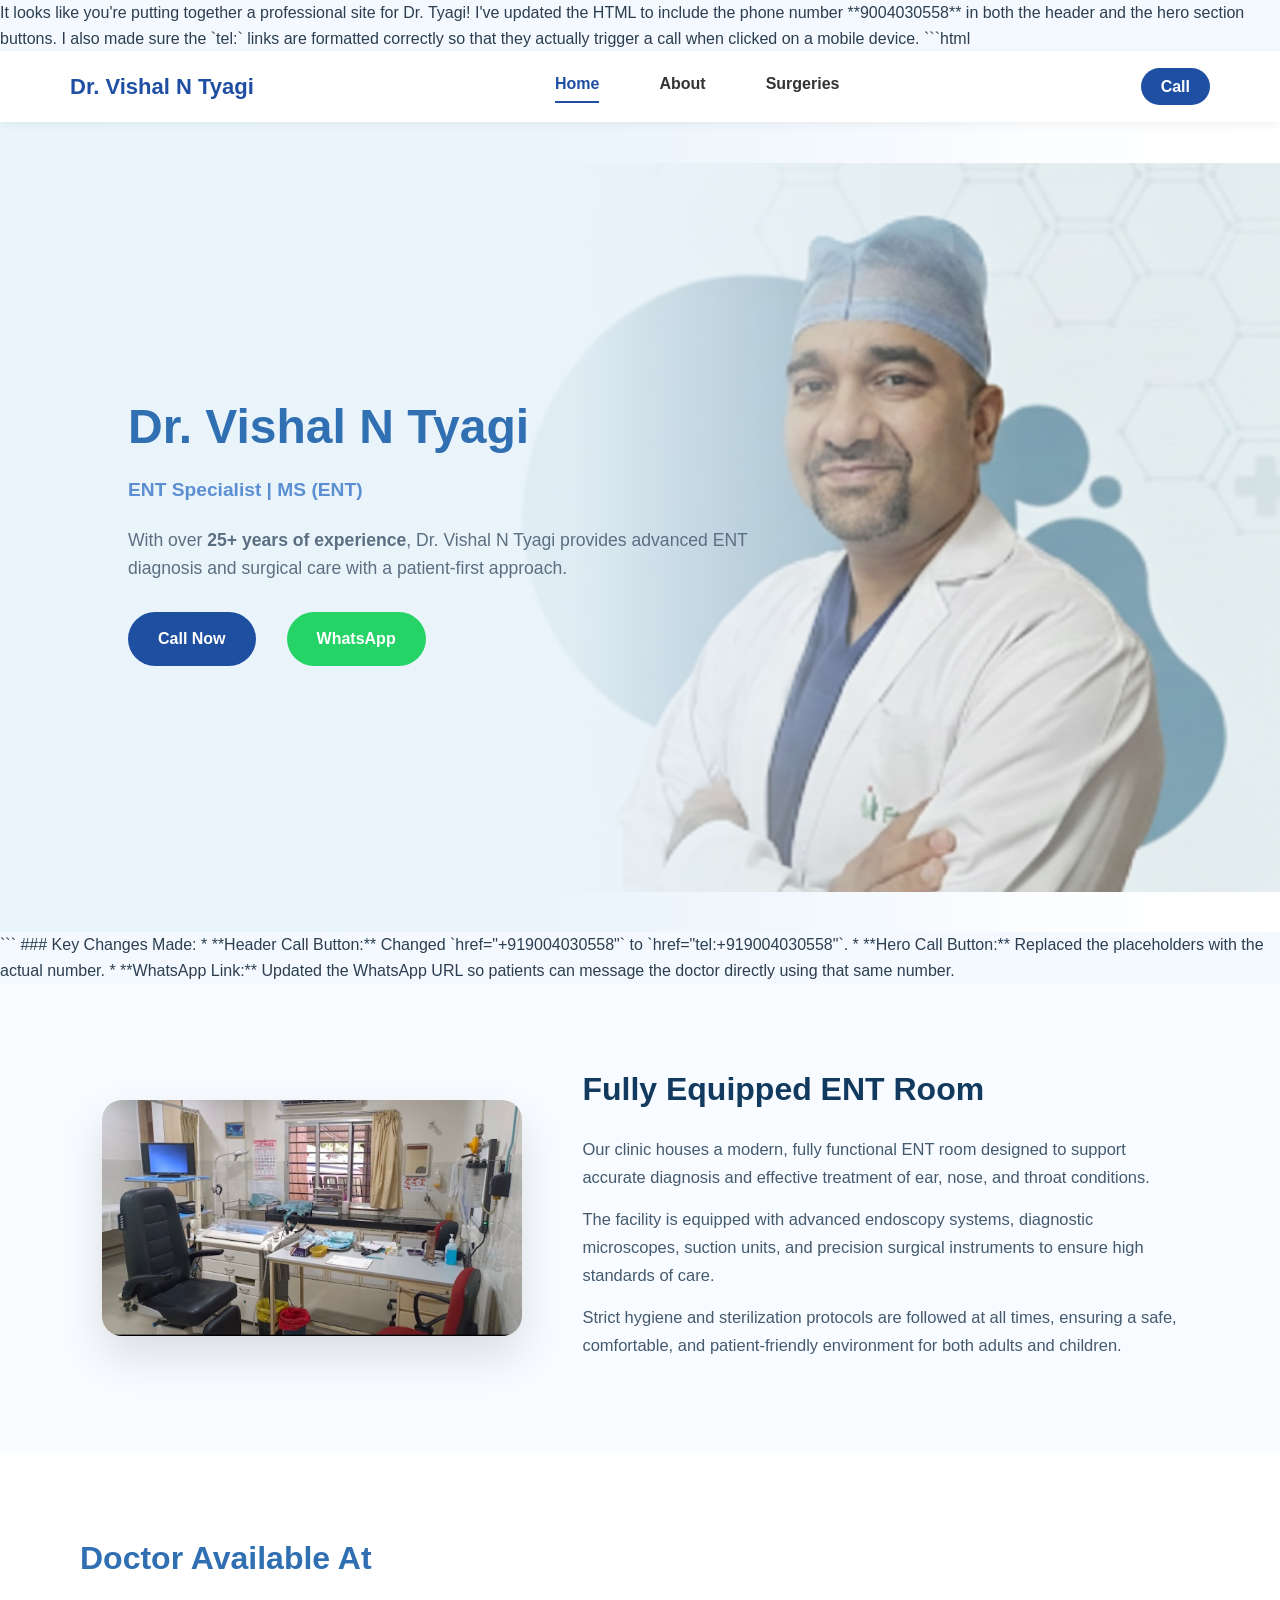
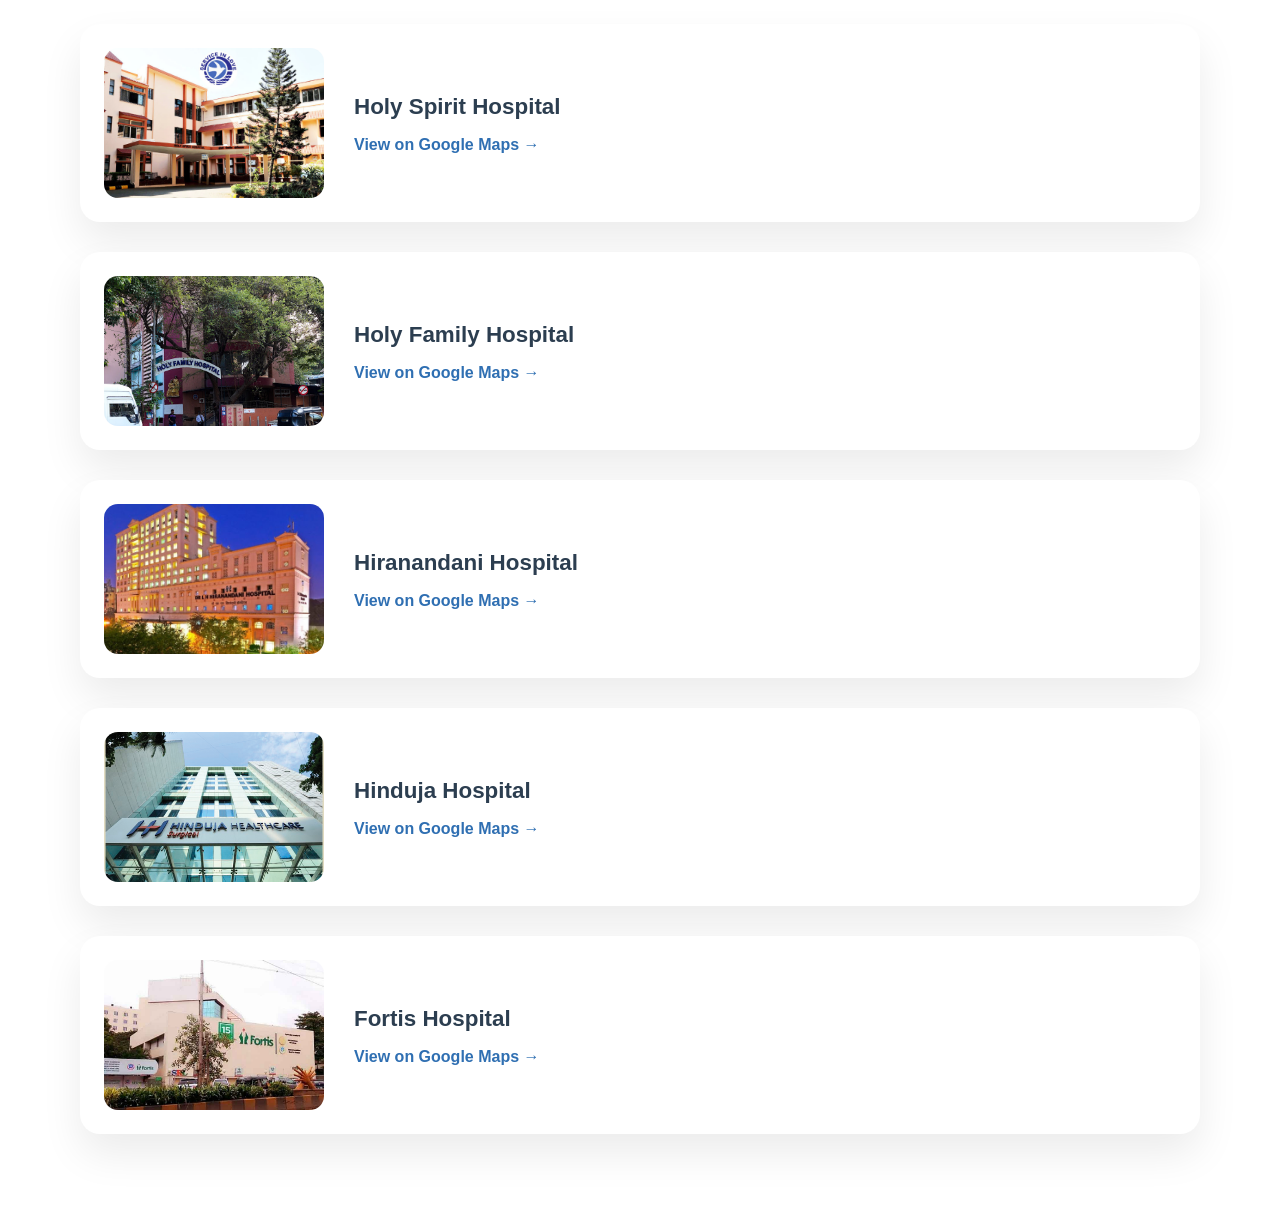
==== commit 97a10d9b: "Update index.html" ====
--- a/index.html
+++ b/index.html
@@ -2,12 +2,12 @@
 
 <html lang="en">
 
-<head>
-
-  <meta charset="UTF-8">
-  <meta name="viewport" content="width=device-width, initial-scale=1.0">
-
-  <title>Dr. Vishal N Tyagi | ENT Specialist</title>
+<head>
+
+  <meta charset="UTF-8">
+  <meta name="viewport" content="width=device-width, initial-scale=1.0">
+
+  <title>Dr. Vishal N Tyagi | ENT Specialist</title>
 
   <link rel="stylesheet" href="style.css">
 
@@ -15,89 +15,55 @@
 
 <body>
 
+It looks like you're putting together a professional site for Dr. Tyagi! I've updated the HTML to include the phone number **9004030558** in both the header and the hero section buttons.
+
+I also made sure the `tel:` links are formatted correctly so that they actually trigger a call when clicked on a mobile device.
+
+```html
 <header class="main-header">
-
   <div class="header-container">
-
-    <!-- Left: Doctor Name -->
-
     <div class="logo">
-
       <a href="index.html">Dr. Vishal N Tyagi</a>
-
-    </div>
-
-
-
-    <!-- Center: Navigation -->
+    </div>
 
     <nav class="nav-links">
-
       <a href="index.html" class="active">Home</a>
-
       <a href="about.html">About</a>
-
       <a href="surgeries.html">Surgeries</a>
-
     </nav>
 
-
-
-    <!-- Right: Call Button -->
-
     <div class="header-action">
-
-      <a href="+919004030558" class="call-btn">Call</a>
-
-    </div>
-
-  </div>
-
+      <a href="tel:+919004030558" class="call-btn">Call</a>
+    </div>
+  </div>
 </header>
 
-
-
-<!-- HERO SECTION -->
-
 <section class="hero">
-
   <div class="hero-content">
-
     <h1>Dr. Vishal N Tyagi</h1>
-
     <h3>ENT Specialist | MS (ENT)</h3>
 
-
-
     <p>
-
       With over <strong>25+ years of experience</strong>, Dr. Vishal N Tyagi
-
       provides advanced ENT diagnosis and surgical care with a
-
       patient-first approach.
-
     </p>
 
-
-
     <div class="hero-buttons">
-
-     <a href="tel:+91XXXXXXXXXX" class="btn btn-call">Call Now</a>
-
-      <a href="https://wa.me/91XXXXXXXXXX" target="_blank" class="btn btn-whatsapp">
-
-    WhatsApp
-
-    </a>
-
-    </div>
-
-
-
-  </div>
-
+      <a href="tel:+919004030558" class="btn btn-call">Call Now</a>
+      
+      <a href="https://wa.me/919004030558" target="_blank" class="btn btn-whatsapp">
+        WhatsApp
+      </a>
+    </div>
+  </div>
 </section>
+```
+
+### Key Changes Made:
+* **Header Call Button:** Changed `href="+919004030558"` to `href="tel:+919004030558"`.
+* **Hero Call Button:** Replaced the placeholders with the actual number.
+* **WhatsApp Link:** Updated the WhatsApp URL so patients can message the doctor directly using that same number.
 
 
 
@@ -287,6 +253,6 @@
 
 <script src="script.js"></script>
 
-</body>
-
-</html>
+</body>
+
+</html>
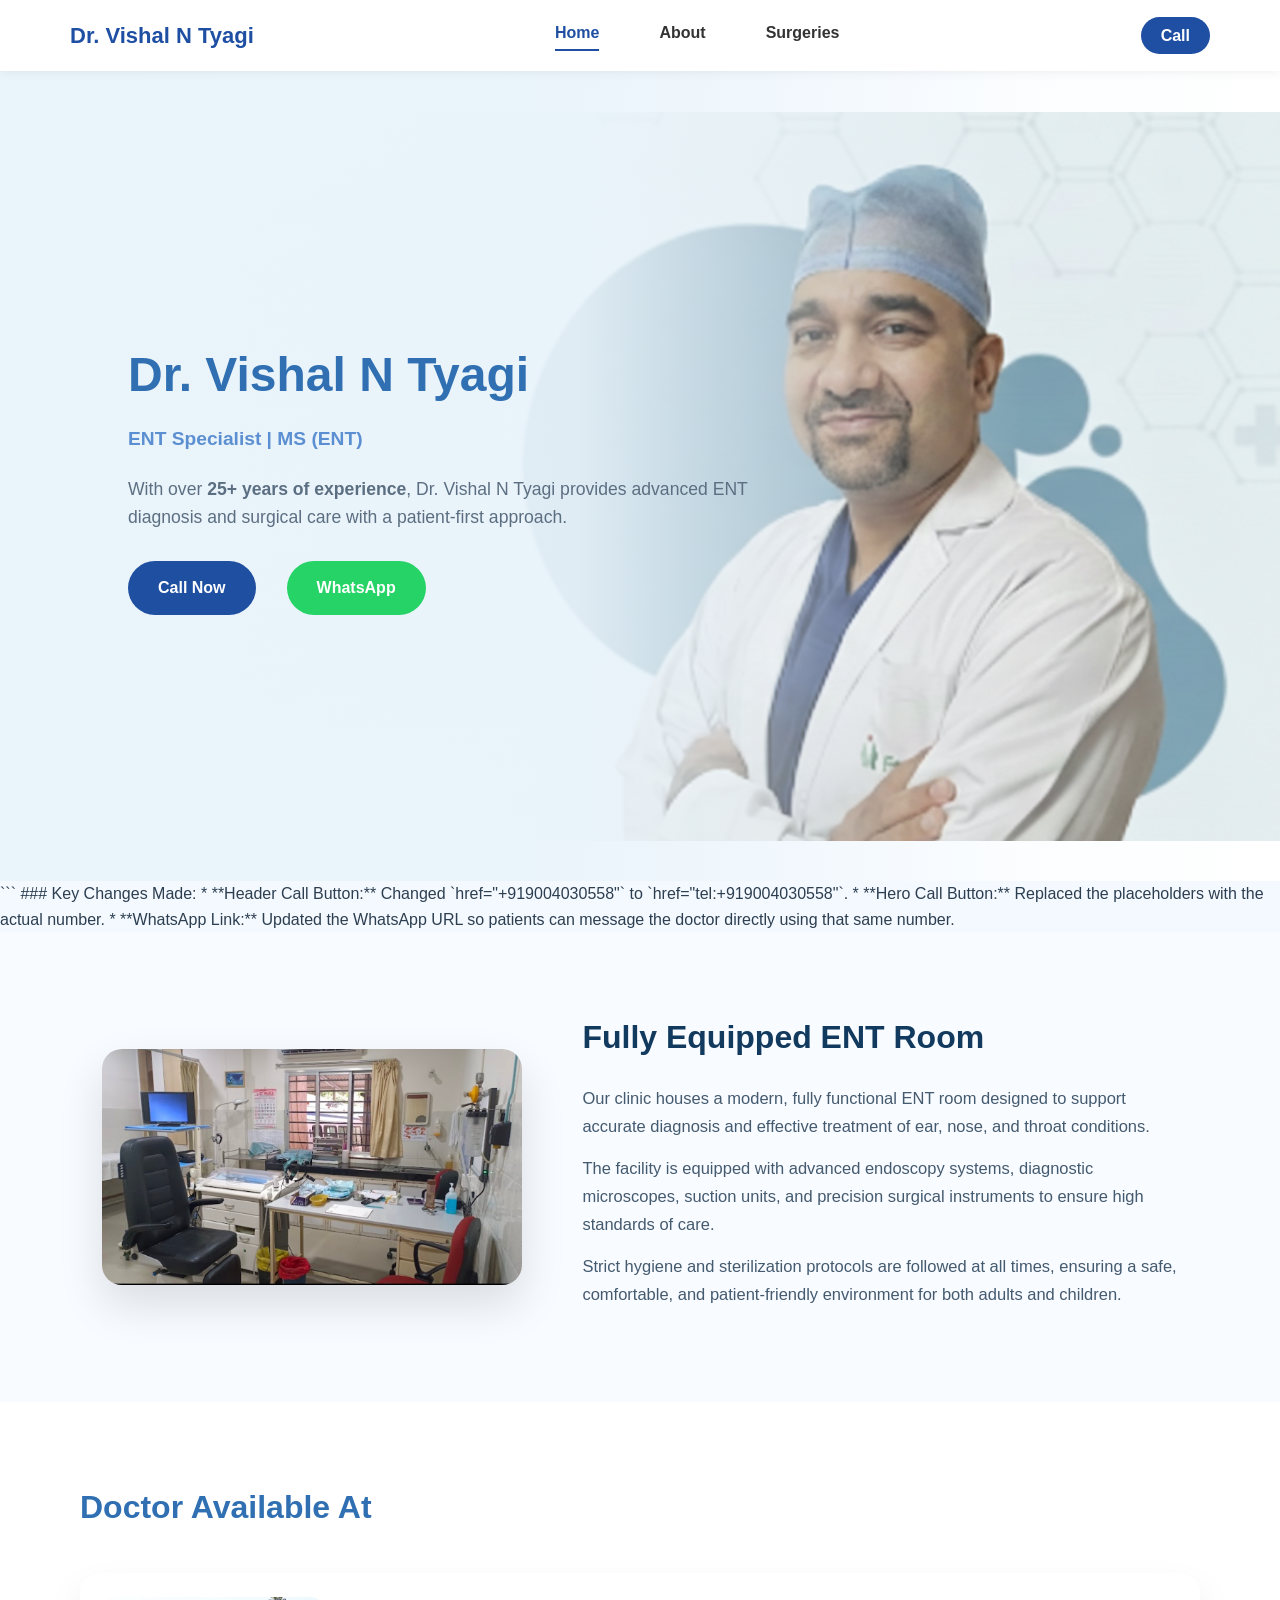
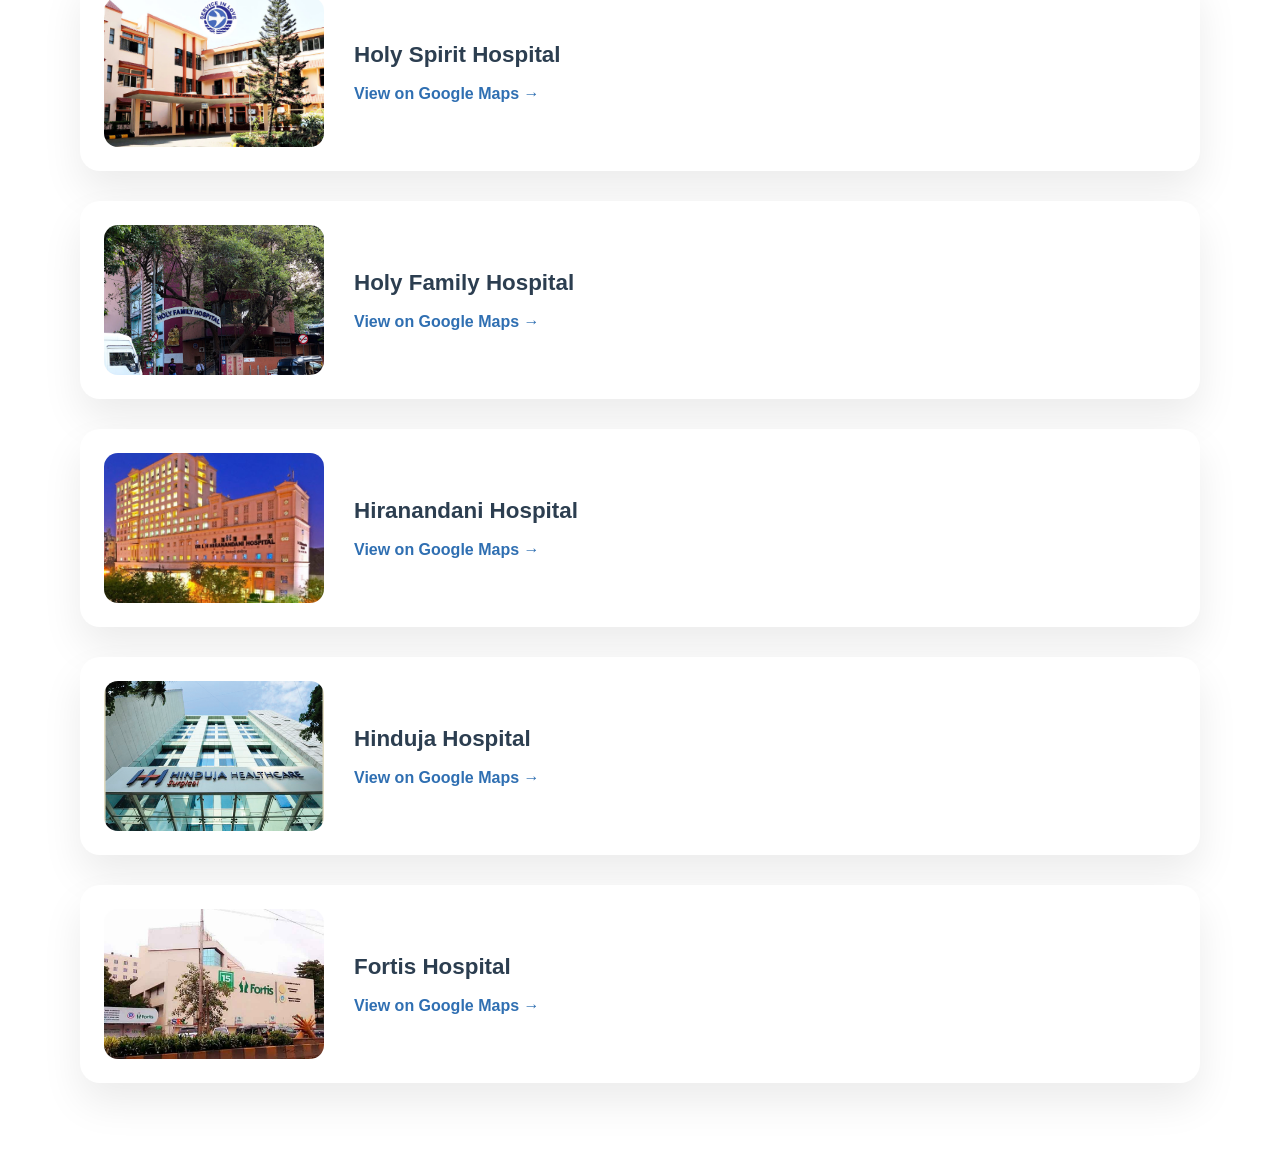
==== commit 5306a879: "Update index.html" ====
--- a/index.html
+++ b/index.html
@@ -14,12 +14,6 @@
 </head>
 
 <body>
-
-It looks like you're putting together a professional site for Dr. Tyagi! I've updated the HTML to include the phone number **9004030558** in both the header and the hero section buttons.
-
-I also made sure the `tel:` links are formatted correctly so that they actually trigger a call when clicked on a mobile device.
-
-```html
 <header class="main-header">
   <div class="header-container">
     <div class="logo">
